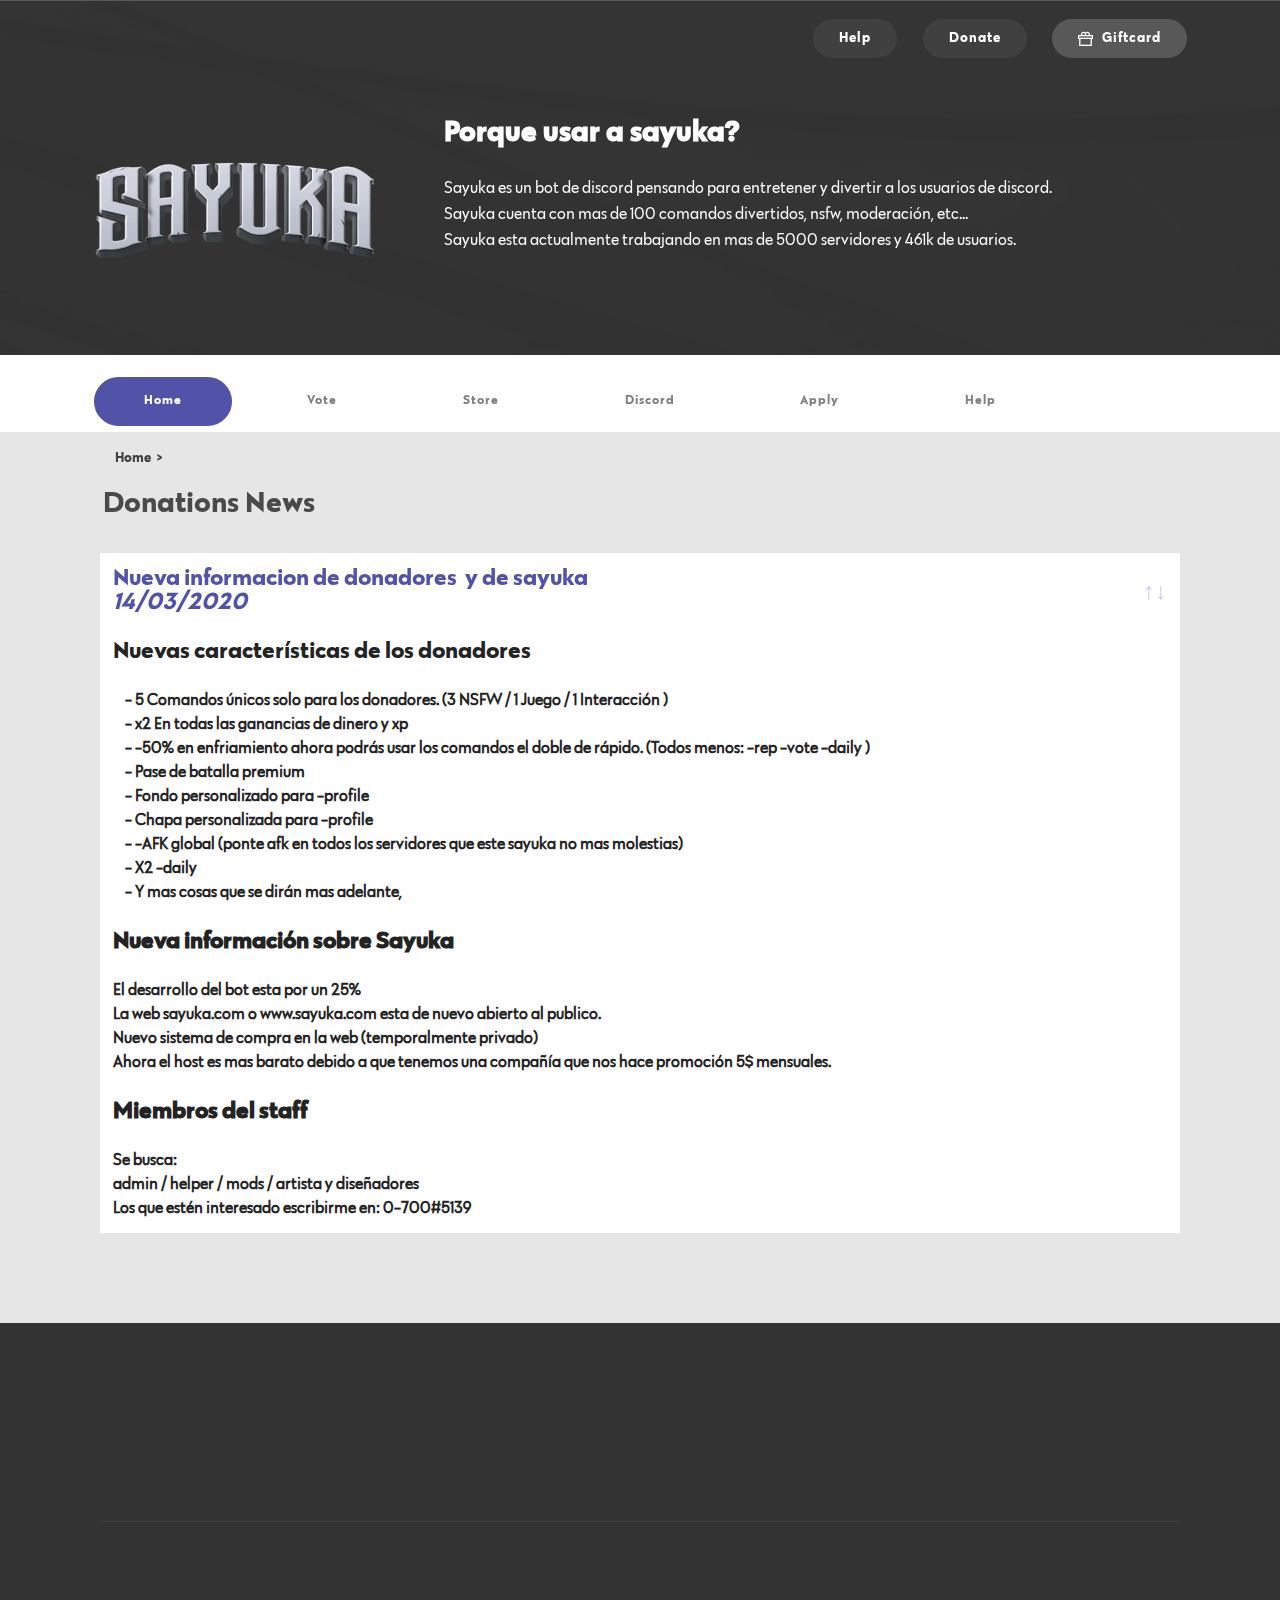
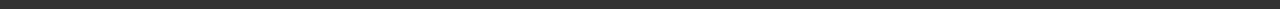
==== index.html @ f6e22167 "create github pages" ====
<!DOCTYPE html>
<html  >
<head>
  <!-- Site made with Mobirise Website Builder v4.11.6, https://mobirise.com -->
  <meta charset="UTF-8">
  <meta http-equiv="X-UA-Compatible" content="IE=edge">
  <meta name="generator" content="Mobirise v4.11.6, mobirise.com">
  <meta name="twitter:card" content="summary_large_image"/>
<meta name="twitter:image:src" content="assets/images/index-meta.jpg"/>
<meta property="og:image" content="assets/images/index-meta.jpg"/>
<meta name="twitter:title" content="Sayuka Bot "/>
<meta name="viewport" content="width=device-width, initial-scale=1, minimum-scale=1">
  <link rel="shortcut icon" href="assets/images/logov2-364x364.png" type="image/x-icon">
  <meta name="description" content="Sayuka es un bot con mas de 100 comandos divertidos y utiles.
Con mas de 5000 servidores y 500k de usarios actvios,">
  
  <title>Sayuka Bot </title>
  <link rel="stylesheet" href="assets/web/assets/mobirise-icons2/mobirise2.css">
  <link rel="stylesheet" href="assets/bootstrap/css/bootstrap.min.css">
  <link rel="stylesheet" href="assets/bootstrap/css/bootstrap-grid.min.css">
  <link rel="stylesheet" href="assets/bootstrap/css/bootstrap-reboot.min.css">
  <link rel="stylesheet" href="assets/socicon/css/styles.css">
  <link rel="stylesheet" href="assets/dropdown/css/style.css">
  <link rel="stylesheet" href="assets/tether/tether.min.css">
  <link rel="stylesheet" href="assets/animatecss/animate.min.css">
  <link rel="stylesheet" href="assets/datatables/data-tables.bootstrap4.min.css">
  <link rel="stylesheet" href="assets/theme/css/style.css">
  <link href="assets/fonts/style.css" rel="stylesheet">
  <link rel="preload" as="style" href="assets/mobirise/css/mbr-additional.css"><link rel="stylesheet" href="assets/mobirise/css/mbr-additional.css" type="text/css">
  
  
  
</head>
<body>
  <section class="menu cid-rT9CHiFbwb" once="menu" id="menu1-0">

    

    <nav class="navbar navbar-expand beta-menu navbar-dropdown align-items-center navbar-toggleable-sm bg-color transparent">
        <button class="navbar-toggler navbar-toggler-right" type="button" data-toggle="collapse" data-target="#navbarSupportedContent" aria-controls="navbarSupportedContent" aria-expanded="false" aria-label="Toggle navigation">
            <div class="hamburger">
                <span></span>
                <span></span>
                <span></span>
                <span></span>
            </div>
        </button>
        <div class="menu-logo">
            <div class="navbar-brand">
                
                
            </div>
        </div>
        <div class="collapse navbar-collapse" id="navbarSupportedContent">
            
            <div class="navbar-buttons mbr-section-btn"><a class="btn btn-sm btn-primary display-5" href="http://google.com">
                    
                    Help</a> <a class="btn btn-sm btn-primary display-5" href="https://sayuka.com/store">Donate</a>    <a class="btn btn-sm btn-danger display-5" href="http://google.com"><span class="mobi-mbri mobi-mbri-gift mbr-iconfont mbr-iconfont-btn" style="font-size: 15px;"></span>Giftcard</a></div>
        </div>
    </nav>
</section>

<section class="engine"><a href="https://mobirise.info/c">web builder</a></section><section class="header3 cid-rT9TZjZqGP mbr-parallax-background" id="header3-7">

    

    <div class="mbr-overlay" style="opacity: 0.5; background-color: rgb(35, 35, 35);">
    </div>

    <div class="container">
        <div class="media-container-row">
            <div class="mbr-figure" style="width: 45%;">
                <img src="assets/images/logov2-1000x1000.png" alt="Mobirise" title="">
            </div>

            <div class="media-content">
                <h1 class="mbr-section-title mbr-white pb-3 mbr-fonts-style display-1">&nbsp;</h1>
                <h3 class="mbr-section-subtitle align-left mbr-white mbr-light pb-3 mbr-fonts-style display-2"><strong>Porque usar a sayuka?</strong><br></h3>
                <div class="mbr-section-text mbr-white pb-3 ">
                    <p class="mbr-text mbr-fonts-style display-7">Sayuka es un bot de discord pensando para entretener y divertir a los usuarios de discord.
<br>Sayuka cuenta con mas de 100 comandos divertidos, nsfw, moderación, etc...
<br>Sayuka esta actualmente trabajando en mas de 5000 servidores y 461k de usuarios.&nbsp;<br></p>
                </div>
                
            </div>
        </div>
    </div>

</section>

<section class="header3 cid-rT9YtkKrWp" id="header3-f">

    

    

    <div class="container">
        <div class="media-container-row">
            <div class="mbr-figure" style="width: 10%;">
                <img src="assets/images/logo-1-642x164.png" alt="Mobirise" title="">
            </div>

            <div class="media-content">
                
                
                <div class="mbr-section-text mbr-white pb-3 ">
                    
                </div>
                <div class="mbr-section-btn"><a class="btn btn-md btn-secondary display-4" href="index.html">Home</a>
                    <a class="btn btn-md btn-success display-4" href="https://top.gg/bot/466872484684234752/vote">Vote</a> <a class="btn btn-md btn-success display-4" href="https://sayuka.com/store">Store</a> <a class="btn btn-md btn-success display-4" href="https://discord.gg/S3zp8fF">Discord</a> <a class="btn btn-md btn-success display-4" href="http://google.com">Apply</a> <a class="btn btn-md btn-success display-4" href="http://google.com">Help</a></div>
            </div>
        </div>
    </div>

</section>

<section class="mbr-section article content3 cid-rTa346KcZx" id="content3-m">
      
     

    <div class="container">
        <div class="media-container-row">
            <div class="row col-12 col-md-12">
                <div class="col-12 mbr-text mbr-fonts-style col-md-12 display-5">
                     <p><strong><a href="#top">Home &nbsp;&gt;</a></strong></p>
                </div>
                
                
            </div>
        </div>
    </div>
</section>

<section class="section-table cid-rTa9IzJYxO" id="table1-x">

  
  
  <div class="container container-table">
      <h2 class="mbr-section-title mbr-fonts-style align-center pb-3 display-2">&nbsp; &nbsp;Donations News</h2>
      
      <div class="table-wrapper">
        <div class="container">
          
        </div>

        <div class="container scroll">
          <table class="table" cellspacing="0">
            <thead>
              <tr class="table-heads ">
                  
                  
                  
                  
              <th class="head-item mbr-fonts-style display-1">Nueva informacion de donadores&nbsp; y de sayuka &nbsp; &nbsp; &nbsp; &nbsp; &nbsp; &nbsp; &nbsp; &nbsp; &nbsp; &nbsp; &nbsp; &nbsp; &nbsp; &nbsp; &nbsp; &nbsp; &nbsp; &nbsp; &nbsp; &nbsp; &nbsp; &nbsp; &nbsp; &nbsp; &nbsp; &nbsp; &nbsp; &nbsp; &nbsp; &nbsp; &nbsp; &nbsp; &nbsp; &nbsp; &nbsp; &nbsp; &nbsp; &nbsp; &nbsp; &nbsp; &nbsp; &nbsp; &nbsp; &nbsp; &nbsp; &nbsp; &nbsp; &nbsp; &nbsp; &nbsp; &nbsp; &nbsp; &nbsp;<br><em>14/03/2020</em><br></th></tr>
            </thead>

            <tbody>
              
              
              
              
            <tr> 
                
                
                
                
              <td class="body-item mbr-fonts-style display-1">Nuevas características de los donadores</td></tr><tr> 
                
                
                
                
              <td class="body-item mbr-fonts-style display-7"><strong>&nbsp; &nbsp; - 5 Comandos únicos solo para los donadores. (3 NSFW / 1 Juego / 1 Interacción )
<br>&nbsp; &nbsp; - x2 En todas las ganancias de dinero y xp
<br>&nbsp; &nbsp; - -50% en enfriamiento ahora podrás usar los comandos el doble de rápido. (Todos menos: -rep -vote -daily )
<br>&nbsp; &nbsp; - Pase de batalla premium 
<br>&nbsp; &nbsp; - Fondo personalizado para -profile
<br>&nbsp; &nbsp; - Chapa personalizada para -profile
<br>&nbsp; &nbsp; - -AFK global (ponte afk en todos los servidores que este sayuka no mas molestias)
<br>&nbsp; &nbsp; - X2 -daily
<br>&nbsp; &nbsp; - Y mas cosas que se dirán mas adelante,</strong></td></tr><tr> 
                
                
                
                
              <td class="body-item mbr-fonts-style display-1"><strong>Nueva información sobre Sayuka</strong></td></tr><tr> 
                
                
                
                
              <td class="body-item mbr-fonts-style display-7"><strong>El desarrollo del bot esta por un 25%
<br>La web sayuka.com o www.sayuka.com esta de nuevo abierto al publico.
<br>Nuevo sistema de compra en la web (temporalmente privado)
<br>Ahora el host es mas barato debido a que tenemos una compañía que nos hace promoción 5$ mensuales.</strong></td></tr><tr> 
                
                
                
                
              <td class="body-item mbr-fonts-style display-1"><strong>Miembros del staff</strong></td></tr><tr> 
                
                
                
                
              <td class="body-item mbr-fonts-style display-7"><strong>Se busca:<br>admin / helper / mods / artista y diseñadores
<br>Los que estén interesado escribirme en: 0-700#5139</strong></td></tr></tbody>
          </table>
        </div>
        <div class="container table-info-container">
          
        </div>
      </div>
    </div>
</section>

<section class="cid-rTafdTf6vz" id="footer1-11">

    

    

    <div class="container">
        <div class="media-container-row content text-white">
            <div class="col-12 col-md-3">
                <div class="media-wrap">
                    
                        <img src="assets/images/logov2-1-1000x1000.png" alt="Mobirise" title="">
                    
                </div>
            </div>
            <div class="col-12 col-md-3 mbr-fonts-style display-7">
                <h5 class="pb-3">
                    Information              </h5>
                <p class="mbr-text">We are not affiliated with Discord</p>
            </div>
            <div class="col-12 col-md-3 mbr-fonts-style display-7">
                <h5 class="pb-3">
                    Contacts
                </h5>
                <p class="mbr-text">discord: 0-700#5139&nbsp;<br>twitter: @HentaiArtz_0700<br>gmail: hentaiartz@gmail.com</p>
            </div>
            <div class="col-12 col-md-3 mbr-fonts-style display-7">
                <h5 class="pb-3">&nbsp;</h5>
                <p class="mbr-text">&nbsp;</p>
            </div>
        </div>
        <div class="footer-lower">
            <div class="media-container-row">
                <div class="col-sm-12">
                    <hr>
                </div>
            </div>
            <div class="media-container-row mbr-white">
                <div class="col-sm-6 copyright">
                    <p class="mbr-text mbr-fonts-style display-7">
                        Sayuka © 2018-2020. All Rights Reserved.<br>
                    </p>
                </div>
                <div class="col-md-6">
                    <div class="social-list align-right">
                        <div class="soc-item">
                            <a href="https://twitter.com/HentaiArtz_0700" target="_blank">
                                <span class="mbr-iconfont mbr-iconfont-social socicon-twitter socicon"></span>
                            </a>
                        </div>
                        <div class="soc-item">
                            <a href="https://discord.gg/S3zp8fF" target="_blank">
                                <span class="mbr-iconfont mbr-iconfont-social socicon-discord socicon"></span>
                            </a>
                        </div>
                        
                        
                        
                        
                    </div>
                </div>
            </div>
        </div>
    </div>
</section>


  <script src="assets/web/assets/jquery/jquery.min.js"></script>
  <script src="assets/popper/popper.min.js"></script>
  <script src="assets/bootstrap/js/bootstrap.min.js"></script>
  <script src="assets/smoothscroll/smooth-scroll.js"></script>
  <script src="assets/dropdown/js/nav-dropdown.js"></script>
  <script src="assets/dropdown/js/navbar-dropdown.js"></script>
  <script src="assets/tether/tether.min.js"></script>
  <script src="assets/viewportchecker/jquery.viewportchecker.js"></script>
  <script src="assets/parallax/jarallax.min.js"></script>
  <script src="assets/datatables/jquery.data-tables.min.js"></script>
  <script src="assets/datatables/data-tables.bootstrap4.min.js"></script>
  <script src="assets/touchswipe/jquery.touch-swipe.min.js"></script>
  <script src="assets/theme/js/script.js"></script>
  
  
  <input name="animation" type="hidden">
  </body>
</html>
---- assets/web/assets/mobirise-icons2/mobirise2.css ----
@font-face {
  font-family: 'Moririse2';
  font-display: swap;
  src:  url('mobirise2.eot?f2bix4');
  src:  url('mobirise2.eot?f2bix4#iefix') format('embedded-opentype'),
    url('mobirise2.ttf?f2bix4') format('truetype'),
    url('mobirise2.woff?f2bix4') format('woff'),
    url('mobirise2.svg?f2bix4#mobirise2') format('svg');
  font-weight: normal;
  font-style: normal;
}

[class^="mobi-"], [class*=" mobi-"] {
  /* use !important to prevent issues with browser extensions that change fonts */
  font-family: 'Moririse2' !important;
  speak: none;
  font-style: normal;
  font-weight: normal;
  font-variant: normal;
  text-transform: none;
  line-height: 1;

  /* Better Font Rendering =========== */
  -webkit-font-smoothing: antialiased;
  -moz-osx-font-smoothing: grayscale;
}

.mobi-mbri-add-submenu:before {
  content: "\e900";
}
.mobi-mbri-alert:before {
  content: "\e901";
}
.mobi-mbri-align-center:before {
  content: "\e902";
}
.mobi-mbri-align-justify:before {
  content: "\e903";
}
.mobi-mbri-align-left:before {
  content: "\e904";
}
.mobi-mbri-align-right:before {
  content: "\e905";
}
.mobi-mbri-android:before {
  content: "\e906";
}
.mobi-mbri-apple:before {
  content: "\e907";
}
.mobi-mbri-arrow-down:before {
  content: "\e908";
}
.mobi-mbri-arrow-next:before {
  content: "\e909";
}
.mobi-mbri-arrow-prev:before {
  content: "\e90a";
}
.mobi-mbri-arrow-up:before {
  content: "\e90b";
}
.mobi-mbri-bold:before {
  content: "\e90c";
}
.mobi-mbri-bookmark:before {
  content: "\e90d";
}
.mobi-mbri-bootstrap:before {
  content: "\e90e";
}
.mobi-mbri-briefcase:before {
  content: "\e90f";
}
.mobi-mbri-browse:before {
  content: "\e910";
}
.mobi-mbri-bulleted-list:before {
  content: "\e911";
}
.mobi-mbri-calendar:before {
  content: "\e912";
}
.mobi-mbri-camera:before {
  content: "\e913";
}
.mobi-mbri-cart-add:before {
  content: "\e914";
}
.mobi-mbri-cart-full:before {
  content: "\e915";
}
.mobi-mbri-cash:before {
  content: "\e916";
}
.mobi-mbri-change-style:before {
  content: "\e917";
}
.mobi-mbri-chat:before {
  content: "\e918";
}
.mobi-mbri-clock:before {
  content: "\e919";
}
.mobi-mbri-close:before {
  content: "\e91a";
}
.mobi-mbri-cloud:before {
  content: "\e91b";
}
.mobi-mbri-code:before {
  content: "\e91c";
}
.mobi-mbri-contact-form:before {
  content: "\e91d";
}
.mobi-mbri-credit-card:before {
  content: "\e91e";
}
.mobi-mbri-cursor-click:before {
  content: "\e91f";
}
.mobi-mbri-cust-feedback:before {
  content: "\e920";
}
.mobi-mbri-database:before {
  content: "\e921";
}
.mobi-mbri-delivery:before {
  content: "\e922";
}
.mobi-mbri-desktop:before {
  content: "\e923";
}
.mobi-mbri-devices:before {
  content: "\e924";
}
.mobi-mbri-down:before {
  content: "\e925";
}
.mobi-mbri-download-2:before {
  content: "\e926";
}
.mobi-mbri-download:before {
  content: "\e927";
}
.mobi-mbri-drag-n-drop-2:before {
  content: "\e928";
}
.mobi-mbri-drag-n-drop:before {
  content: "\e929";
}
.mobi-mbri-edit-2:before {
  content: "\e92a";
}
.mobi-mbri-edit:before {
  content: "\e92b";
}
.mobi-mbri-error:before {
  content: "\e92c";
}
.mobi-mbri-extension:before {
  content: "\e92d";
}
.mobi-mbri-features:before {
  content: "\e92e";
}
.mobi-mbri-file:before {
  content: "\e92f";
}
.mobi-mbri-flag:before {
  content: "\e930";
}
.mobi-mbri-folder:before {
  content: "\e931";
}
.mobi-mbri-gift:before {
  content: "\e932";
}
.mobi-mbri-github:before {
  content: "\e933";
}
.mobi-mbri-globe-2:before {
  content: "\e934";
}
.mobi-mbri-globe:before {
  content: "\e935";
}
.mobi-mbri-growing-chart:before {
  content: "\e936";
}
.mobi-mbri-hearth:before {
  content: "\e937";
}
.mobi-mbri-help:before {
  content: "\e938";
}
.mobi-mbri-home:before {
  content: "\e939";
}
.mobi-mbri-hot-cup:before {
  content: "\e93a";
}
.mobi-mbri-idea:before {
  content: "\e93b";
}
.mobi-mbri-image-gallery:before {
  content: "\e93c";
}
.mobi-mbri-image-slider:before {
  content: "\e93d";
}
.mobi-mbri-info:before {
  content: "\e93e";
}
.mobi-mbri-italic:before {
  content: "\e93f";
}
.mobi-mbri-key:before {
  content: "\e940";
}
.mobi-mbri-laptop:before {
  content: "\e941";
}
.mobi-mbri-layers:before {
  content: "\e942";
}
.mobi-mbri-left-right:before {
  content: "\e943";
}
.mobi-mbri-left:before {
  content: "\e944";
}
.mobi-mbri-letter:before {
  content: "\e945";
}
.mobi-mbri-like:before {
  content: "\e946";
}
.mobi-mbri-link:before {
  content: "\e947";
}
.mobi-mbri-lock:before {
  content: "\e948";
}
.mobi-mbri-login:before {
  content: "\e949";
}
.mobi-mbri-logout:before {
  content: "\e94a";
}
.mobi-mbri-magic-stick:before {
  content: "\e94b";
}
.mobi-mbri-map-pin:before {
  content: "\e94c";
}
.mobi-mbri-menu:before {
  content: "\e94d";
}
.mobi-mbri-mobile-2:before {
  content: "\e94e";
}
.mobi-mbri-mobile-horizontal:before {
  content: "\e94f";
}
.mobi-mbri-mobile:before {
  content: "\e950";
}
.mobi-mbri-mobirise:before {
  content: "\e951";
}
.mobi-mbri-more-horizontal:before {
  content: "\e952";
}
.mobi-mbri-more-vertical:before {
  content: "\e953";
}
.mobi-mbri-music:before {
  content: "\e954";
}
.mobi-mbri-new-file:before {
  content: "\e955";
}
.mobi-mbri-numbered-list:before {
  content: "\e956";
}
.mobi-mbri-opened-folder:before {
  content: "\e957";
}
.mobi-mbri-pages:before {
  content: "\e958";
}
.mobi-mbri-paper-plane:before {
  content: "\e959";
}
.mobi-mbri-paperclip:before {
  content: "\e95a";
}
.mobi-mbri-phone:before {
  content: "\e95b";
}
.mobi-mbri-photo:before {
  content: "\e95c";
}
.mobi-mbri-photos:before {
  content: "\e95d";
}
.mobi-mbri-pin:before {
  content: "\e95e";
}
.mobi-mbri-play:before {
  content: "\e95f";
}
.mobi-mbri-plus:before {
  content: "\e960";
}
.mobi-mbri-preview:before {
  content: "\e961";
}
.mobi-mbri-print:before {
  content: "\e962";
}
.mobi-mbri-protect:before {
  content: "\e963";
}
.mobi-mbri-question:before {
  content: "\e964";
}
.mobi-mbri-quote-left:before {
  content: "\e965";
}
.mobi-mbri-quote-right:before {
  content: "\e966";
}
.mobi-mbri-redo:before {
  content: "\e967";
}
.mobi-mbri-refresh:before {
  content: "\e968";
}
.mobi-mbri-responsive-2:before {
  content: "\e969";
}
.mobi-mbri-responsive:before {
  content: "\e96a";
}
.mobi-mbri-right:before {
  content: "\e96b";
}
.mobi-mbri-rocket:before {
  content: "\e96c";
}
.mobi-mbri-sad-face:before {
  content: "\e96d";
}
.mobi-mbri-sale:before {
  content: "\e96e";
}
.mobi-mbri-save:before {
  content: "\e96f";
}
.mobi-mbri-search:before {
  content: "\e970";
}
.mobi-mbri-setting-2:before {
  content: "\e971";
}
.mobi-mbri-setting-3:before {
  content: "\e972";
}
.mobi-mbri-setting:before {
  content: "\e973";
}
.mobi-mbri-share:before {
  content: "\e974";
}
.mobi-mbri-shopping-bag:before {
  content: "\e975";
}
.mobi-mbri-shopping-basket:before {
  content: "\e976";
}
.mobi-mbri-shopping-cart:before {
  content: "\e977";
}
.mobi-mbri-sites:before {
  content: "\e978";
}
.mobi-mbri-smile-face:before {
  content: "\e979";
}
.mobi-mbri-speed:before {
  content: "\e97a";
}
.mobi-mbri-star:before {
  content: "\e97b";
}
.mobi-mbri-success:before {
  content: "\e97c";
}
.mobi-mbri-sun:before {
  content: "\e97d";
}
.mobi-mbri-sun2:before {
  content: "\e97e";
}
.mobi-mbri-tablet-vertical:before {
  content: "\e97f";
}
.mobi-mbri-tablet:before {
  content: "\e980";
}
.mobi-mbri-target:before {
  content: "\e981";
}
.mobi-mbri-timer:before {
  content: "\e982";
}
.mobi-mbri-to-ftp:before {
  content: "\e983";
}
.mobi-mbri-to-local-drive:before {
  content: "\e984";
}
.mobi-mbri-touch-swipe:before {
  content: "\e985";
}
.mobi-mbri-touch:before {
  content: "\e986";
}
.mobi-mbri-trash:before {
  content: "\e987";
}
.mobi-mbri-underline:before {
  content: "\e988";
}
.mobi-mbri-undo:before {
  content: "\e989";
}
.mobi-mbri-unlink:before {
  content: "\e98a";
}
.mobi-mbri-unlock:before {
  content: "\e98b";
}
.mobi-mbri-up-down:before {
  content: "\e98c";
}
.mobi-mbri-up:before {
  content: "\e98d";
}
.mobi-mbri-update:before {
  content: "\e98e";
}
.mobi-mbri-upload-2:before {
  content: "\e98f";
}
.mobi-mbri-upload:before {
  content: "\e990";
}
.mobi-mbri-user-2:before {
  content: "\e991";
}
.mobi-mbri-user:before {
  content: "\e992";
}
.mobi-mbri-users:before {
  content: "\e993";
}
.mobi-mbri-video-play:before {
  content: "\e994";
}
.mobi-mbri-video:before {
  content: "\e995";
}
.mobi-mbri-watch:before {
  content: "\e996";
}
.mobi-mbri-website-theme-2:before {
  content: "\e997";
}
.mobi-mbri-website-theme:before {
  content: "\e998";
}
.mobi-mbri-wifi:before {
  content: "\e999";
}
.mobi-mbri-windows:before {
  content: "\e99a";
}
.mobi-mbri-zoom-in:before {
  content: "\e99b";
}
.mobi-mbri-zoom-out:before {
  content: "\e99c";
}
---- assets/socicon/css/styles.css ----
@charset "UTF-8";

@font-face {
  font-family: "socicon";
  src:url("../fonts/socicon.eot");
  src:url("../fonts/socicon.eot?#iefix") format("embedded-opentype"),
    url("../fonts/socicon.woff") format("woff"),
    url("../fonts/socicon.ttf") format("truetype"),
    url("../fonts/socicon.svg#socicon") format("svg");
  font-weight: normal;
  font-style: normal;
  font-display:swap;
}

[data-icon]:before {
  font-family: "socicon" !important;
  content: attr(data-icon);
  font-style: normal !important;
  font-weight: normal !important;
  font-variant: normal !important;
  text-transform: none !important;
  speak: none;
  line-height: 1;
  -webkit-font-smoothing: antialiased;
  -moz-osx-font-smoothing: grayscale;
}

[class^="socicon-"]:before,
[class*=" socicon-"]:before {
  font-family: "socicon" !important;
  font-style: normal !important;
  font-weight: normal !important;
  font-variant: normal !important;
  text-transform: none !important;
  speak: none;
  line-height: 1;
  -webkit-font-smoothing: antialiased;
  -moz-osx-font-smoothing: grayscale;
}

.socicon-modelmayhem:before {
  content: "\e000";
}
.socicon-mixcloud:before {
  content: "\e001";
}
.socicon-drupal:before {
  content: "\e002";
}
.socicon-swarm:before {
  content: "\e003";
}
.socicon-istock:before {
  content: "\e004";
}
.socicon-yammer:before {
  content: "\e005";
}
.socicon-ello:before {
  content: "\e006";
}
.socicon-stackoverflow:before {
  content: "\e007";
}
.socicon-persona:before {
  content: "\e008";
}
.socicon-triplej:before {
  content: "\e009";
}
.socicon-houzz:before {
  content: "\e00a";
}
.socicon-rss:before {
  content: "\e00b";
}
.socicon-paypal:before {
  content: "\e00c";
}
.socicon-odnoklassniki:before {
  content: "\e00d";
}
.socicon-airbnb:before {
  content: "\e00e";
}
.socicon-periscope:before {
  content: "\e00f";
}
.socicon-outlook:before {
  content: "\e010";
}
.socicon-coderwall:before {
  content: "\e011";
}
.socicon-tripadvisor:before {
  content: "\e012";
}
.socicon-appnet:before {
  content: "\e013";
}
.socicon-goodreads:before {
  content: "\e014";
}
.socicon-tripit:before {
  content: "\e015";
}
.socicon-lanyrd:before {
  content: "\e016";
}
.socicon-slideshare:before {
  content: "\e017";
}
.socicon-buffer:before {
  content: "\e018";
}
.socicon-disqus:before {
  content: "\e019";
}
.socicon-vkontakte:before {
  content: "\e01a";
}
.socicon-whatsapp:before {
  content: "\e01b";
}
.socicon-patreon:before {
  content: "\e01c";
}
.socicon-storehouse:before {
  content: "\e01d";
}
.socicon-pocket:before {
  content: "\e01e";
}
.socicon-mail:before {
  content: "\e01f";
}
.socicon-blogger:before {
  content: "\e020";
}
.socicon-technorati:before {
  content: "\e021";
}
.socicon-reddit:before {
  content: "\e022";
}
.socicon-dribbble:before {
  content: "\e023";
}
.socicon-stumbleupon:before {
  content: "\e024";
}
.socicon-digg:before {
  content: "\e025";
}
.socicon-envato:before {
  content: "\e026";
}
.socicon-behance:before {
  content: "\e027";
}
.socicon-delicious:before {
  content: "\e028";
}
.socicon-deviantart:before {
  content: "\e029";
}
.socicon-forrst:before {
  content: "\e02a";
}
.socicon-play:before {
  content: "\e02b";
}
.socicon-zerply:before {
  content: "\e02c";
}
.socicon-wikipedia:before {
  content: "\e02d";
}
.socicon-apple:before {
  content: "\e02e";
}
.socicon-flattr:before {
  content: "\e02f";
}
.socicon-github:before {
  content: "\e030";
}
.socicon-renren:before {
  content: "\e031";
}
.socicon-friendfeed:before {
  content: "\e032";
}
.socicon-newsvine:before {
  content: "\e033";
}
.socicon-identica:before {
  content: "\e034";
}
.socicon-bebo:before {
  content: "\e035";
}
.socicon-zynga:before {
  content: "\e036";
}
.socicon-steam:before {
  content: "\e037";
}
.socicon-xbox:before {
  content: "\e038";
}
.socicon-windows:before {
  content: "\e039";
}
.socicon-qq:before {
  content: "\e03a";
}
.socicon-douban:before {
  content: "\e03b";
}
.socicon-meetup:before {
  content: "\e03c";
}
.socicon-playstation:before {
  content: "\e03d";
}
.socicon-android:before {
  content: "\e03e";
}
.socicon-snapchat:before {
  content: "\e03f";
}
.socicon-twitter:before {
  content: "\e040";
}
.socicon-facebook:before {
  content: "\e041";
}
.socicon-googleplus:before {
  content: "\e042";
}
.socicon-pinterest:before {
  content: "\e043";
}
.socicon-foursquare:before {
  content: "\e044";
}
.socicon-yahoo:before {
  content: "\e045";
}
.socicon-skype:before {
  content: "\e046";
}
.socicon-yelp:before {
  content: "\e047";
}
.socicon-feedburner:before {
  content: "\e048";
}
.socicon-linkedin:before {
  content: "\e049";
}
.socicon-viadeo:before {
  content: "\e04a";
}
.socicon-xing:before {
  content: "\e04b";
}
.socicon-myspace:before {
  content: "\e04c";
}
.socicon-soundcloud:before {
  content: "\e04d";
}
.socicon-spotify:before {
  content: "\e04e";
}
.socicon-grooveshark:before {
  content: "\e04f";
}
.socicon-lastfm:before {
  content: "\e050";
}
.socicon-youtube:before {
  content: "\e051";
}
.socicon-vimeo:before {
  content: "\e052";
}
.socicon-dailymotion:before {
  content: "\e053";
}
.socicon-vine:before {
  content: "\e054";
}
.socicon-flickr:before {
  content: "\e055";
}
.socicon-500px:before {
  content: "\e056";
}
.socicon-wordpress:before {
  content: "\e058";
}
.socicon-tumblr:before {
  content: "\e059";
}
.socicon-twitch:before {
  content: "\e05a";
}
.socicon-8tracks:before {
  content: "\e05b";
}
.socicon-amazon:before {
  content: "\e05c";
}
.socicon-icq:before {
  content: "\e05d";
}
.socicon-smugmug:before {
  content: "\e05e";
}
.socicon-ravelry:before {
  content: "\e05f";
}
.socicon-weibo:before {
  content: "\e060";
}
.socicon-baidu:before {
  content: "\e061";
}
.socicon-angellist:before {
  content: "\e062";
}
.socicon-ebay:before {
  content: "\e063";
}
.socicon-imdb:before {
  content: "\e064";
}
.socicon-stayfriends:before {
  content: "\e065";
}
.socicon-residentadvisor:before {
  content: "\e066";
}
.socicon-google:before {
  content: "\e067";
}
.socicon-yandex:before {
  content: "\e068";
}
.socicon-sharethis:before {
  content: "\e069";
}
.socicon-bandcamp:before {
  content: "\e06a";
}
.socicon-itunes:before {
  content: "\e06b";
}
.socicon-deezer:before {
  content: "\e06c";
}
.socicon-telegram:before {
  content: "\e06e";
}
.socicon-openid:before {
  content: "\e06f";
}
.socicon-amplement:before {
  content: "\e070";
}
.socicon-viber:before {
  content: "\e071";
}
.socicon-zomato:before {
  content: "\e072";
}
.socicon-draugiem:before {
  content: "\e074";
}
.socicon-endomodo:before {
  content: "\e075";
}
.socicon-filmweb:before {
  content: "\e076";
}
.socicon-stackexchange:before {
  content: "\e077";
}
.socicon-wykop:before {
  content: "\e078";
}
.socicon-teamspeak:before {
  content: "\e079";
}
.socicon-teamviewer:before {
  content: "\e07a";
}
.socicon-ventrilo:before {
  content: "\e07b";
}
.socicon-younow:before {
  content: "\e07c";
}
.socicon-raidcall:before {
  content: "\e07d";
}
.socicon-mumble:before {
  content: "\e07e";
}
.socicon-medium:before {
  content: "\e06d";
}
.socicon-bebee:before {
  content: "\e07f";
}
.socicon-hitbox:before {
  content: "\e080";
}
.socicon-reverbnation:before {
  content: "\e081";
}
.socicon-formulr:before {
  content: "\e082";
}
.socicon-instagram:before {
  content: "\e057";
}
.socicon-battlenet:before {
  content: "\e083";
}
.socicon-chrome:before {
  content: "\e084";
}
.socicon-discord:before {
  content: "\e086";
}
.socicon-issuu:before {
  content: "\e087";
}
.socicon-macos:before {
  content: "\e088";
}
.socicon-firefox:before {
  content: "\e089";
}
.socicon-opera:before {
  content: "\e08d";
}
.socicon-keybase:before {
  content: "\e090";
}
.socicon-alliance:before {
  content: "\e091";
}
.socicon-livejournal:before {
  content: "\e092";
}
.socicon-googlephotos:before {
  content: "\e093";
}
.socicon-horde:before {
  content: "\e094";
}
.socicon-etsy:before {
  content: "\e095";
}
.socicon-zapier:before {
  content: "\e096";
}
.socicon-google-scholar:before {
  content: "\e097";
}
.socicon-researchgate:before {
  content: "\e098";
}
.socicon-wechat:before {
  content: "\e099";
}
.socicon-strava:before {
  content: "\e09a";
}
.socicon-line:before {
  content: "\e09b";
}
.socicon-lyft:before {
  content: "\e09c";
}
.socicon-uber:before {
  content: "\e09d";
}
.socicon-songkick:before {
  content: "\e09e";
}
.socicon-viewbug:before {
  content: "\e09f";
}
.socicon-googlegroups:before {
  content: "\e0a0";
}
.socicon-quora:before {
  content: "\e073";
}
.socicon-diablo:before {
  content: "\e085";
}
.socicon-blizzard:before {
  content: "\e0a1";
}
.socicon-hearthstone:before {
  content: "\e08b";
}
.socicon-heroes:before {
  content: "\e08a";
}
.socicon-overwatch:before {
  content: "\e08c";
}
.socicon-warcraft:before {
  content: "\e08e";
}
.socicon-starcraft:before {
  content: "\e08f";
}
.socicon-beam:before {
  content: "\e0a2";
}
.socicon-curse:before {
  content: "\e0a3";
}
.socicon-player:before {
  content: "\e0a4";
}
.socicon-streamjar:before {
  content: "\e0a5";
}
.socicon-nintendo:before {
  content: "\e0a6";
}
.socicon-hellocoton:before {
  content: "\e0a7";
}
---- assets/dropdown/css/style.css ----
.navbar-dropdown {
  left: 0;
  padding: 0;
  position: absolute;
  right: 0;
  top: 0;
  transition: all 0.45s ease;
  z-index: 1030;
  background: #282828; }
  .navbar-dropdown .navbar-logo {
    margin-right: 0.8rem;
    transition: margin 0.3s ease-in-out;
    vertical-align: middle; }
    .navbar-dropdown .navbar-logo img {
      height: 3.125rem;
      transition: all 0.3s ease-in-out; }
    .navbar-dropdown .navbar-logo.mbr-iconfont {
      font-size: 3.125rem;
      line-height: 3.125rem; }
  .navbar-dropdown .navbar-caption {
    font-weight: 700;
    white-space: normal;
    vertical-align: -4px;
    line-height: 3.125rem !important; }
    .navbar-dropdown .navbar-caption, .navbar-dropdown .navbar-caption:hover {
      color: inherit;
      text-decoration: none; }
  .navbar-dropdown .mbr-iconfont + .navbar-caption {
    vertical-align: -1px; }
  .navbar-dropdown.navbar-fixed-top {
    position: fixed; }
  .navbar-dropdown .navbar-brand span {
    vertical-align: -4px; }
  .navbar-dropdown.bg-color.transparent {
    background: none; }
  .navbar-dropdown.navbar-short .navbar-brand {
    padding: 0.625rem 0; }
    .navbar-dropdown.navbar-short .navbar-brand span {
      vertical-align: -1px; }
  .navbar-dropdown.navbar-short .navbar-caption {
    line-height: 2.375rem !important;
    vertical-align: -2px; }
  .navbar-dropdown.navbar-short .navbar-logo {
    margin-right: 0.5rem; }
    .navbar-dropdown.navbar-short .navbar-logo img {
      height: 2.375rem; }
    .navbar-dropdown.navbar-short .navbar-logo.mbr-iconfont {
      font-size: 2.375rem;
      line-height: 2.375rem; }
  .navbar-dropdown.navbar-short .mbr-table-cell {
    height: 3.625rem; }
  .navbar-dropdown .navbar-close {
    left: 0.6875rem;
    position: fixed;
    top: 0.75rem;
    z-index: 1000; }
  .navbar-dropdown .hamburger-icon {
    content: "";
    display: inline-block;
    vertical-align: middle;
    width: 16px;
    -webkit-box-shadow: 0 -6px 0 1px #282828,0 0 0 1px #282828,0 6px 0 1px #282828;
    -moz-box-shadow: 0 -6px 0 1px #282828,0 0 0 1px #282828,0 6px 0 1px #282828;
    box-shadow: 0 -6px 0 1px #282828,0 0 0 1px #282828,0 6px 0 1px #282828; }

.dropdown-menu .dropdown-toggle[data-toggle="dropdown-submenu"]::after {
  border-bottom: 0.35em solid transparent;
  border-left: 0.35em solid;
  border-right: 0;
  border-top: 0.35em solid transparent;
  margin-left: 0.3rem; }

.dropdown-menu .dropdown-item:focus {
  outline: 0; }

.nav-dropdown {
  font-size: 0.75rem;
  font-weight: 500;
  height: auto !important; }
  .nav-dropdown .nav-btn {
    padding-left: 1rem; }
  .nav-dropdown .link {
    margin: .667em 1.667em;
    font-weight: 500;
    padding: 0;
    transition: color .2s ease-in-out; }
    .nav-dropdown .link.dropdown-toggle {
      margin-right: 2.583em; }
      .nav-dropdown .link.dropdown-toggle::after {
        margin-left: .25rem;
        border-top: 0.35em solid;
        border-right: 0.35em solid transparent;
        border-left: 0.35em solid transparent;
        border-bottom: 0; }
      .nav-dropdown .link.dropdown-toggle[aria-expanded="true"] {
        margin: 0;
        padding: 0.667em 3.263em  0.667em 1.667em; }
  .nav-dropdown .link::after,
  .nav-dropdown .dropdown-item::after {
    color: inherit; }
  .nav-dropdown .btn {
    font-size: 0.75rem;
    font-weight: 700;
    letter-spacing: 0;
    margin-bottom: 0;
    padding-left: 1.25rem;
    padding-right: 1.25rem; }
  .nav-dropdown .dropdown-menu {
    border-radius: 0;
    border: 0;
    left: 0;
    margin: 0;
    padding-bottom: 1.25rem;
    padding-top: 1.25rem;
    position: relative; }
  .nav-dropdown .dropdown-submenu {
    margin-left: 0.125rem;
    top: 0; }
  .nav-dropdown .dropdown-item {
    font-weight: 500;
    line-height: 2;
    padding: 0.3846em 4.615em 0.3846em 1.5385em;
    position: relative;
    transition: color .2s ease-in-out, background-color .2s ease-in-out; }
    .nav-dropdown .dropdown-item::after {
      margin-top: -0.3077em;
      position: absolute;
      right: 1.1538em;
      top: 50%; }
    .nav-dropdown .dropdown-item:focus, .nav-dropdown .dropdown-item:hover {
      background: none; }

@media (max-width: 767px) {
  .nav-dropdown.navbar-toggleable-sm {
    bottom: 0;
    display: none;
    left: 0;
    overflow-x: hidden;
    position: fixed;
    top: 0;
    transform: translateX(-100%);
    -ms-transform: translateX(-100%);
    -webkit-transform: translateX(-100%);
    width: 18.75rem;
    z-index: 999; } }
.nav-dropdown.navbar-toggleable-xl {
  bottom: 0;
  display: none;
  left: 0;
  overflow-x: hidden;
  position: fixed;
  top: 0;
  transform: translateX(-100%);
  -ms-transform: translateX(-100%);
  -webkit-transform: translateX(-100%);
  width: 18.75rem;
  z-index: 999; }

.nav-dropdown-sm {
  display: block !important;
  overflow-x: hidden;
  overflow: auto;
  padding-top: 3.875rem; }
  .nav-dropdown-sm::after {
    content: "";
    display: block;
    height: 3rem;
    width: 100%; }
  .nav-dropdown-sm.collapse.in ~ .navbar-close {
    display: block !important; }
  .nav-dropdown-sm.collapsing, .nav-dropdown-sm.collapse.in {
    transform: translateX(0);
    -ms-transform: translateX(0);
    -webkit-transform: translateX(0);
    transition: all 0.25s ease-out;
    -webkit-transition: all 0.25s ease-out;
    background: #282828; }
  .nav-dropdown-sm.collapsing[aria-expanded="false"] {
    transform: translateX(-100%);
    -ms-transform: translateX(-100%);
    -webkit-transform: translateX(-100%); }
  .nav-dropdown-sm .nav-item {
    display: block;
    margin-left: 0 !important;
    padding-left: 0; }
  .nav-dropdown-sm .link,
  .nav-dropdown-sm .dropdown-item {
    border-top: 1px dotted rgba(255, 255, 255, 0.1);
    font-size: 0.8125rem;
    line-height: 1.6;
    margin: 0 !important;
    padding: 0.875rem 2.4rem 0.875rem 1.5625rem !important;
    position: relative;
    white-space: normal; }
    .nav-dropdown-sm .link:focus, .nav-dropdown-sm .link:hover,
    .nav-dropdown-sm .dropdown-item:focus,
    .nav-dropdown-sm .dropdown-item:hover {
      background: rgba(0, 0, 0, 0.2) !important;
      color: #c0a375; }
  .nav-dropdown-sm .nav-btn {
    position: relative;
    padding: 1.5625rem 1.5625rem 0 1.5625rem; }
    .nav-dropdown-sm .nav-btn::before {
      border-top: 1px dotted rgba(255, 255, 255, 0.1);
      content: "";
      left: 0;
      position: absolute;
      top: 0;
      width: 100%; }
    .nav-dropdown-sm .nav-btn + .nav-btn {
      padding-top: 0.625rem; }
      .nav-dropdown-sm .nav-btn + .nav-btn::before {
        display: none; }
  .nav-dropdown-sm .btn {
    padding: 0.625rem 0; }
  .nav-dropdown-sm .dropdown-toggle[data-toggle="dropdown-submenu"]::after {
    margin-left: .25rem;
    border-top: 0.35em solid;
    border-right: 0.35em solid transparent;
    border-left: 0.35em solid transparent;
    border-bottom: 0; }
  .nav-dropdown-sm .dropdown-toggle[data-toggle="dropdown-submenu"][aria-expanded="true"]::after {
    border-top: 0;
    border-right: 0.35em solid transparent;
    border-left: 0.35em solid transparent;
    border-bottom: 0.35em solid; }
  .nav-dropdown-sm .dropdown-menu {
    margin: 0;
    padding: 0;
    position: relative;
    top: 0;
    left: 0;
    width: 100%;
    border: 0;
    float: none;
    border-radius: 0;
    background: none; }
  .nav-dropdown-sm .dropdown-submenu {
    left: 100%;
    margin-left: 0.125rem;
    margin-top: -1.25rem;
    top: 0; }

.navbar-toggleable-sm .nav-dropdown .dropdown-menu {
  position: absolute; }

.navbar-toggleable-sm .nav-dropdown .dropdown-submenu {
  left: 100%;
  margin-left: 0.125rem;
  margin-top: -1.25rem;
  top: 0; }

.navbar-toggleable-sm.opened .nav-dropdown .dropdown-menu {
  position: relative; }

.navbar-toggleable-sm.opened .nav-dropdown .dropdown-submenu {
  left: 0;
  margin-left: 00rem;
  margin-top: 0rem;
  top: 0; }

.is-builder .nav-dropdown.collapsing {
  transition: none !important; }

/*# sourceMappingURL=style.css.map */
---- assets/datatables/data-tables.bootstrap4.min.css ----
table.dataTable{clear:both;margin-top:6px !important;margin-bottom:6px !important;max-width:none !important;border-collapse:separate !important}table.dataTable td,table.dataTable th{-webkit-box-sizing:content-box;box-sizing:content-box}table.dataTable td.dataTables_empty,table.dataTable th.dataTables_empty{text-align:center}table.dataTable.nowrap th,table.dataTable.nowrap td{white-space:nowrap}div.dataTables_wrapper div.dataTables_length label{font-weight:normal;text-align:left;white-space:nowrap}div.dataTables_wrapper div.dataTables_length select{width:75px;display:inline-block}div.dataTables_wrapper div.dataTables_filter{text-align:right}div.dataTables_wrapper div.dataTables_filter label{font-weight:normal;white-space:nowrap;text-align:left}div.dataTables_wrapper div.dataTables_filter input{margin-left:0.5em;display:inline-block;width:auto}div.dataTables_wrapper div.dataTables_info{padding-top:0.85em;white-space:nowrap}div.dataTables_wrapper div.dataTables_paginate{margin:0;white-space:nowrap;text-align:right}div.dataTables_wrapper div.dataTables_paginate ul.pagination{margin:2px 0;white-space:nowrap}div.dataTables_wrapper div.dataTables_processing{position:absolute;top:50%;left:50%;width:200px;margin-left:-100px;margin-top:-26px;text-align:center;padding:1em 0}table.dataTable thead>tr>th.sorting_asc,table.dataTable thead>tr>th.sorting_desc,table.dataTable thead>tr>th.sorting,table.dataTable thead>tr>td.sorting_asc,table.dataTable thead>tr>td.sorting_desc,table.dataTable thead>tr>td.sorting{padding-right:30px}table.dataTable thead>tr>th:active,table.dataTable thead>tr>td:active{outline:none}table.dataTable thead .sorting,table.dataTable thead .sorting_asc,table.dataTable thead .sorting_desc,table.dataTable thead .sorting_asc_disabled,table.dataTable thead .sorting_desc_disabled{cursor:pointer;position:relative}table.dataTable thead .sorting:before,table.dataTable thead .sorting:after,table.dataTable thead .sorting_asc:before,table.dataTable thead .sorting_asc:after,table.dataTable thead .sorting_desc:before,table.dataTable thead .sorting_desc:after,table.dataTable thead .sorting_asc_disabled:before,table.dataTable thead .sorting_asc_disabled:after,table.dataTable thead .sorting_desc_disabled:before,table.dataTable thead .sorting_desc_disabled:after{position:absolute;bottom:0.9em;display:block;opacity:0.3}table.dataTable thead .sorting:before,table.dataTable thead .sorting_asc:before,table.dataTable thead .sorting_desc:before,table.dataTable thead .sorting_asc_disabled:before,table.dataTable thead .sorting_desc_disabled:before{right:1em;content:"\2191"}table.dataTable thead .sorting:after,table.dataTable thead .sorting_asc:after,table.dataTable thead .sorting_desc:after,table.dataTable thead .sorting_asc_disabled:after,table.dataTable thead .sorting_desc_disabled:after{right:0.5em;content:"\2193"}table.dataTable thead .sorting_asc:before,table.dataTable thead .sorting_desc:after{opacity:1}table.dataTable thead .sorting_asc_disabled:before,table.dataTable thead .sorting_desc_disabled:after{opacity:0}div.dataTables_scrollHead table.dataTable{margin-bottom:0 !important}div.dataTables_scrollBody table{border-top:none;margin-top:0 !important;margin-bottom:0 !important}div.dataTables_scrollBody table thead .sorting:after,div.dataTables_scrollBody table thead .sorting_asc:after,div.dataTables_scrollBody table thead .sorting_desc:after{display:none}div.dataTables_scrollBody table tbody tr:first-child th,div.dataTables_scrollBody table tbody tr:first-child td{border-top:none}div.dataTables_scrollFoot table{margin-top:0 !important;border-top:none}@media screen and (max-width: 767px){div.dataTables_wrapper div.dataTables_length,div.dataTables_wrapper div.dataTables_filter,div.dataTables_wrapper div.dataTables_info,div.dataTables_wrapper div.dataTables_paginate{text-align:center}}table.dataTable.table-condensed>thead>tr>th{padding-right:20px}table.dataTable.table-condensed .sorting:after,table.dataTable.table-condensed .sorting_asc:after,table.dataTable.table-condensed .sorting_desc:after{top:6px;right:6px}table.table-bordered.dataTable th,table.table-bordered.dataTable td{border-left-width:0}table.table-bordered.dataTable th:last-child,table.table-bordered.dataTable th:last-child,table.table-bordered.dataTable td:last-child,table.table-bordered.dataTable td:last-child{border-right-width:0}table.table-bordered.dataTable tbody th,table.table-bordered.dataTable tbody td{border-bottom-width:0}div.dataTables_scrollHead table.table-bordered{border-bottom-width:0}div.table-responsive>div.dataTables_wrapper>div.row{margin:0}div.table-responsive>div.dataTables_wrapper>div.row>div[class^="col-"]:first-child{padding-left:0}div.table-responsive>div.dataTables_wrapper>div.row>div[class^="col-"]:last-child{padding-right:0}
---- assets/theme/css/style.css ----
/*!
 * Mobirise v4 theme (https://mobirise.com/)
 * Copyright 2017 Mobirise
 */
section {
  background-color: #eeeeee; }

body {
  font-style: normal;
  line-height: 1.5; }

section,
.container,
.container-fluid {
  position: relative;
  word-wrap: break-word; }

a.mbr-iconfont:hover {
  text-decoration: none; }

.article .lead p,
.article .lead ul,
.article .lead ol,
.article .lead pre,
.article .lead blockquote {
  margin-bottom: 0; }

ul,
ol,
pre,
blockquote {
  margin-bottom: 2.3125rem; }

pre {
  background: #f4f4f4;
  padding: 10px 24px;
  white-space: pre-wrap; }

.inactive {
  -webkit-user-select: none;
  -moz-user-select: none;
  -ms-user-select: none;
  user-select: none;
  pointer-events: none;
  -webkit-user-drag: none;
  user-drag: none; }

.mbr-section__comments .row {
  justify-content: center;
  -webkit-justify-content: center; }

a {
  font-style: normal;
  font-weight: 400;
  cursor: pointer; }
  a, a:hover {
    text-decoration: none; }

figure {
  margin-bottom: 0; }

body {
  color: #232323; }

h1,
h2,
h3,
h4,
h5,
h6,
.h1,
.h2,
.h3,
.h4,
.h5,
.h6,
.display-1,
.display-2,
.display-3,
.display-4 {
  line-height: 1;
  word-break: break-word;
  word-wrap: break-word; }

.mbr-section-title {
  font-style: normal;
  line-height: 1.2; }

.mbr-section-subtitle {
  line-height: 1.3; }

.mbr-text {
  font-style: normal;
  line-height: 1.6; }

b,
strong {
  font-weight: bold; }

blockquote {
  padding: 10px 0 10px 20px;
  position: relative;
  border-left: 2px solid;
  border-color: #ff3366; }

input:-webkit-autofill, input:-webkit-autofill:hover, input:-webkit-autofill:focus, input:-webkit-autofill:active {
  transition-delay: 9999s;
  transition-property: background-color, color; }

textarea[type='hidden'] {
  display: none; }

body {
  position: relative; }

section {
  background-position: 50% 50%;
  background-repeat: no-repeat;
  background-size: cover; }
  section .mbr-background-video,
  section .mbr-background-video-preview {
    position: absolute;
    bottom: 0;
    left: 0;
    right: 0;
    top: 0; }

.hidden {
  visibility: hidden; }

.mbr-z-index20 {
  z-index: 20; }

/*! Base colors */
.mbr-white {
  color: #ffffff; }

.mbr-black {
  color: #000000; }

.mbr-bg-white {
  background-color: #ffffff; }

.mbr-bg-black {
  background-color: #000000; }

/*! Text-aligns */
.align-left {
  text-align: left; }

.align-center {
  text-align: center; }

.align-right {
  text-align: right; }

@media (max-width: 767px) {
  .align-left,
  .align-center,
  .align-right,
  .mbr-section-btn,
  .mbr-section-title {
    text-align: center; } }
/*! Font-weight  */
.mbr-light {
  font-weight: 300; }

.mbr-regular {
  font-weight: 400; }

.mbr-semibold {
  font-weight: 500; }

.mbr-bold {
  font-weight: 700; }

/*! Media  */
.media-size-item {
  -webkit-flex: 1 1 auto;
  -moz-flex: 1 1 auto;
  -ms-flex: 1 1 auto;
  -o-flex: 1 1 auto;
  flex: 1 1 auto; }

.media-content {
  -webkit-flex-basis: 100%;
  flex-basis: 100%; }

.media-container-row {
  display: -ms-flexbox;
  display: -webkit-flex;
  display: flex;
  -webkit-flex-direction: row;
  -ms-flex-direction: row;
  flex-direction: row;
  -webkit-flex-wrap: wrap;
  -ms-flex-wrap: wrap;
  flex-wrap: wrap;
  -webkit-justify-content: center;
  -ms-flex-pack: center;
  justify-content: center;
  -webkit-align-content: center;
  -ms-flex-line-pack: center;
  align-content: center;
  -webkit-align-items: start;
  -ms-flex-align: start;
  align-items: start; }
  .media-container-row .media-size-item {
    width: 400px; }

.media-container-column {
  display: -ms-flexbox;
  display: -webkit-flex;
  display: flex;
  -webkit-flex-direction: column;
  -ms-flex-direction: column;
  flex-direction: column;
  -webkit-flex-wrap: wrap;
  -ms-flex-wrap: wrap;
  flex-wrap: wrap;
  -webkit-justify-content: center;
  -ms-flex-pack: center;
  justify-content: center;
  -webkit-align-content: center;
  -ms-flex-line-pack: center;
  align-content: center;
  -webkit-align-items: stretch;
  -ms-flex-align: stretch;
  align-items: stretch; }
  .media-container-column > * {
    width: 100%; }

@media (min-width: 992px) {
  .media-container-row {
    -webkit-flex-wrap: nowrap;
    -ms-flex-wrap: nowrap;
    flex-wrap: nowrap; } }
figure {
  overflow: hidden; }

figure[mbr-media-size] {
  transition: width 0.1s; }

.mbr-figure img,
.mbr-figure iframe {
  display: block;
  width: 100%; }

.card {
  background-color: transparent;
  border: none; }

.card-box {
  width: 100%; }

.card-img {
  text-align: center;
  flex-shrink: 0;
  -webkit-flex-shrink: 0; }

.media {
  max-width: 100%;
  margin: 0 auto; }

.mbr-figure {
  -ms-flex-item-align: center;
  -ms-grid-row-align: center;
  -webkit-align-self: center;
  align-self: center; }

.media-container > div {
  max-width: 100%; }

.mbr-figure img,
.card-img img {
  width: 100%; }

@media (max-width: 991px) {
  .media-size-item {
    width: auto !important; }

  .media {
    width: auto; }

  .mbr-figure {
    width: 100% !important; } }
/*! Buttons */
.btn {
  font-weight: 500;
  border-width: 2px;
  font-style: normal;
  letter-spacing: 1px;
  margin: .4rem .8rem;
  white-space: normal;
  -webkit-transition: all .3s ease-in-out;
  -moz-transition: all .3s ease-in-out;
  transition: all .3s ease-in-out;
  display: inline-flex;
  align-items: center;
  justify-content: center;
  word-break: break-word;
  -webkit-align-items: center;
  -webkit-justify-content: center;
  display: -webkit-inline-flex; }

.btn-sm {
  font-weight: 500;
  letter-spacing: 1px;
  -webkit-transition: all .3s ease-in-out;
  -moz-transition: all .3s ease-in-out;
  transition: all .3s ease-in-out; }

.btn-md {
  font-weight: 500;
  letter-spacing: 1px;
  margin: .4rem .8rem !important;
  -webkit-transition: all .3s ease-in-out;
  -moz-transition: all .3s ease-in-out;
  transition: all .3s ease-in-out; }

.btn-lg {
  font-weight: 500;
  letter-spacing: 1px;
  margin: .4rem .8rem !important;
  -webkit-transition: all .3s ease-in-out;
  -moz-transition: all .3s ease-in-out;
  transition: all .3s ease-in-out; }

.mbr-section-btn {
  margin-left: -0.25rem;
  margin-right: -0.25rem;
  font-size: 0; }

nav .mbr-section-btn {
  margin-left: 0rem;
  margin-right: 0rem; }

.btn-form {
  border-radius: 0; }
  .btn-form:hover {
    cursor: pointer; }

/*! Btn icon margin */
.btn .mbr-iconfont,
.btn.btn-sm .mbr-iconfont {
  cursor: pointer;
  margin-right: 0.5rem; }

.btn.btn-md .mbr-iconfont,
.btn.btn-md .mbr-iconfont {
  margin-right: 0.8rem; }

.mbr-regular {
  font-weight: 400; }

.mbr-semibold {
  font-weight: 500; }

.mbr-bold {
  font-weight: 700; }

[type='submit'] {
  -webkit-appearance: none; }

/*! Full-screen */
.mbr-fullscreen .mbr-overlay {
  min-height: 100vh; }

.mbr-fullscreen {
  display: flex;
  display: -webkit-flex;
  display: -moz-flex;
  display: -ms-flex;
  display: -o-flex;
  align-items: center;
  -webkit-align-items: center;
  min-height: 100vh;
  padding-top: 3rem;
  padding-bottom: 3rem; }

/*! Map */
.map {
  height: 25rem;
  position: relative; }
  .map iframe {
    width: 100%;
    height: 100%; }

.mbr-overlay {
  background-color: #000;
  bottom: 0;
  left: 0;
  opacity: .5;
  position: absolute;
  right: 0;
  top: 0;
  z-index: 0;
  pointer-events: none; }

/* Form */
blockquote {
  font-style: italic;
  padding: 10px 0 10px 20px;
  font-size: 1.09rem;
  position: relative;
  border-width: 3px; }

.form-control {
  background-color: #f5f5f5;
  box-shadow: none;
  color: #565656;
  line-height: 1.43;
  min-height: 3.5em;
  padding: 1.07em .5em; }
  .form-control, .form-control:focus {
    border: 1px solid #e8e8e8; }
  .form-active .form-control:invalid {
    border-color: red; }

.form-control-label {
  position: relative;
  cursor: pointer;
  margin-bottom: .357em;
  padding: 0; }

.alert {
  color: #ffffff;
  border-radius: 0;
  border: 0;
  font-size: .875rem;
  line-height: 1.5;
  margin-bottom: 1.875rem;
  padding: 1.25rem;
  position: relative; }
  .alert.alert-form::after {
    background-color: inherit;
    bottom: -7px;
    content: "";
    display: block;
    height: 14px;
    left: 50%;
    margin-left: -7px;
    position: absolute;
    transform: rotate(45deg);
    width: 14px;
    -webkit-transform: rotate(45deg); }

.form-asterisk {
  font-family: initial;
  position: absolute;
  top: -2px;
  font-weight: normal; }

/*! Scroll to top arrow */
#scrollToTop a i:before {
  content: '';
  position: absolute;
  height: 40%;
  top: 25%;
  background: #fff;
  width: 2px;
  left: calc(50% - 1px); }
#scrollToTop a i:after {
  content: '';
  position: absolute;
  display: block;
  border-top: 2px solid #fff;
  border-right: 2px solid #fff;
  width: 40%;
  height: 40%;
  left: 30%;
  bottom: 30%;
  transform: rotate(135deg);
  -webkit-transform: rotate(135deg); }

.mbr-arrow-up {
  bottom: 25px;
  right: 90px;
  position: fixed;
  text-align: right;
  z-index: 5000;
  color: #ffffff;
  font-size: 32px;
  transform: rotate(180deg);
  -webkit-transform: rotate(180deg); }

.mbr-arrow-up a {
  background: rgba(0, 0, 0, 0.2);
  border-radius: 3px;
  color: #fff;
  display: inline-block;
  height: 60px;
  width: 60px;
  outline-style: none !important;
  position: relative;
  text-decoration: none;
  transition: all 0.3s ease-in-out;
  cursor: pointer;
  text-align: center; }
  .mbr-arrow-up a:hover {
    background-color: rgba(0, 0, 0, 0.4); }
  .mbr-arrow-up a i {
    line-height: 60px; }

.mbr-arrow-up-icon {
  display: block;
  color: #fff; }

.mbr-arrow-up-icon::before {
  content: '\203a';
  display: inline-block;
  font-family: serif;
  font-size: 32px;
  line-height: 1;
  font-style: normal;
  position: relative;
  top: 6px;
  left: -4px;
  -webkit-transform: rotate(-90deg);
  transform: rotate(-90deg); }

/*! Arrow Down */
.mbr-arrow {
  position: absolute;
  bottom: 45px;
  left: 50%;
  width: 60px;
  height: 60px;
  cursor: pointer;
  background-color: rgba(80, 80, 80, 0.5);
  border-radius: 50%;
  -webkit-transform: translateX(-50%);
  transform: translateX(-50%); }
  .mbr-arrow > a {
    display: inline-block;
    text-decoration: none;
    outline-style: none;
    -webkit-animation: arrowdown 1.7s ease-in-out infinite;
    animation: arrowdown 1.7s ease-in-out infinite; }
    .mbr-arrow > a > i {
      position: absolute;
      top: -2px;
      left: 15px;
      font-size: 2rem; }

@keyframes arrowdown {
  0% {
    transform: translateY(0px);
    -webkit-transform: translateY(0px); }
  50% {
    transform: translateY(-5px);
    -webkit-transform: translateY(-5px); }
  100% {
    transform: translateY(0px);
    -webkit-transform: translateY(0px); } }
@-webkit-keyframes arrowdown {
  0% {
    transform: translateY(0px);
    -webkit-transform: translateY(0px); }
  50% {
    transform: translateY(-5px);
    -webkit-transform: translateY(-5px); }
  100% {
    transform: translateY(0px);
    -webkit-transform: translateY(0px); } }
@media (max-width: 500px) {
  .mbr-arrow-up {
    left: 50%;
    right: auto;
    transform: translateX(-50%) rotate(180deg);
    -webkit-transform: translateX(-50%) rotate(180deg); } }
/*Gradients animation*/
@keyframes gradient-animation {
  from {
    background-position: 0% 100%;
    animation-timing-function: ease-in-out; }
  to {
    background-position: 100% 0%;
    animation-timing-function: ease-in-out; } }
@-webkit-keyframes gradient-animation {
  from {
    background-position: 0% 100%;
    animation-timing-function: ease-in-out; }
  to {
    background-position: 100% 0%;
    animation-timing-function: ease-in-out; } }
.bg-gradient {
  background-size: 200% 200%;
  animation: gradient-animation 5s infinite alternate;
  -webkit-animation: gradient-animation 5s infinite alternate; }

.menu .navbar-brand {
  display: -webkit-flex; }
  .menu .navbar-brand span {
    display: flex;
    display: -webkit-flex; }
  .menu .navbar-brand .navbar-caption-wrap {
    display: -webkit-flex; }
  .menu .navbar-brand .navbar-logo img {
    display: -webkit-flex; }
@media (min-width: 768px) and (max-width: 1023px) {
  .menu .navbar-toggleable-sm .navbar-nav {
    display: -webkit-box;
    display: -webkit-flex;
    display: -ms-flexbox; } }
@media (max-width: 1023px) {
  .menu .navbar-collapse {
    max-height: 93.5vh; }
    .menu .navbar-collapse.show {
      overflow: auto; } }
@media (min-width: 1024px) {
  .menu .navbar-nav.nav-dropdown {
    display: -webkit-flex; }
  .menu .navbar-toggleable-sm .navbar-collapse {
    display: -webkit-flex !important; }
  .menu .collapsed .navbar-collapse {
    max-height: 93.5vh; }
    .menu .collapsed .navbar-collapse.show {
      overflow: auto; } }
@media (max-width: 767px) {
  .menu .navbar-collapse {
    max-height: 80vh; } }

/* Others*/
.note-check a[data-value=Rubik] {
  font-style: normal; }

.mbr-arrow a {
  color: #ffffff; }

@media (max-width: 767px) {
  .mbr-arrow {
    display: none; } }
.navbar {
  display: -webkit-flex;
  -webkit-flex-wrap: wrap;
  -webkit-align-items: center;
  -webkit-justify-content: space-between; }

.navbar-collapse {
  -webkit-flex-basis: 100%;
  -webkit-flex-grow: 1;
  -webkit-align-items: center; }

.nav-dropdown .link {
  padding: 0.667em 1.667em !important;
  margin: 0 !important; }

.nav {
  display: -webkit-flex;
  -webkit-flex-wrap: wrap; }

.row {
  display: -webkit-flex;
  -webkit-flex-wrap: wrap; }

.justify-content-center {
  -webkit-justify-content: center; }

.form-inline {
  display: -webkit-flex;
  -webkit-flex-flow: row wrap;
  -webkit-align-items: center; }

.card-wrapper {
  -webkit-flex: 1; }

.carousel-control {
  z-index: 10;
  display: -webkit-flex;
  -webkit-align-items: center;
  -webkit-justify-content: center; }

.carousel-controls {
  display: -webkit-flex; }

.media {
  display: -webkit-flex; }

.form-group:focus {
  outline: none; }

.jq-selectbox__select {
  padding: 1.07em 0.5em;
  position: absolute;
  top: 0;
  left: 0;
  width: 100%; }

.jq-selectbox__dropdown {
  position: absolute;
  top: 100% !important;
  left: 0 !important;
  width: 100% !important; }

.jq-selectbox__trigger-arrow {
  transform: translateY(-50%); }

.jq-selectbox li {
  padding: 1.07em 0.5em; }

input[type='range'] {
  padding-left: 0 !important;
  padding-right: 0 !important; }

.modal-dialog,
.modal-content {
  height: 100%; }

.modal-dialog .carousel-inner {
  height: calc(100vh - 1.75rem); }
  @media (max-width: 575px) {
    .modal-dialog .carousel-inner {
      height: calc(100vh - 1rem); } }

.carousel-item {
  text-align: center; }

.carousel-item img {
  margin: auto; }

.navbar-toggler {
  -webkit-align-self: flex-start;
  -ms-flex-item-align: start;
  align-self: flex-start;
  padding: 0.25rem 0.75rem;
  font-size: 1.25rem;
  line-height: 1;
  background: transparent;
  border: 1px solid transparent;
  -webkit-border-radius: 0.25rem;
  border-radius: 0.25rem; }

.navbar-toggler:focus,
.navbar-toggler:hover {
  text-decoration: none; }

.navbar-toggler-icon {
  display: inline-block;
  width: 1.5em;
  height: 1.5em;
  vertical-align: middle;
  content: '';
  background: no-repeat center center;
  -webkit-background-size: 100% 100%;
  -o-background-size: 100% 100%;
  background-size: 100% 100%; }

.navbar-toggler-left {
  position: absolute;
  left: 1rem; }

.navbar-toggler-right {
  position: absolute;
  right: 1rem; }

@media (max-width: 575px) {
  .navbar-toggleable .navbar-nav .dropdown-menu {
    position: static;
    float: none; }

  .navbar-toggleable > .container {
    padding-right: 0;
    padding-left: 0; } }
@media (min-width: 576px) {
  .navbar-toggleable {
    -webkit-box-orient: horizontal;
    -webkit-box-direction: normal;
    -webkit-flex-direction: row;
    -ms-flex-direction: row;
    flex-direction: row;
    -webkit-flex-wrap: nowrap;
    -ms-flex-wrap: nowrap;
    flex-wrap: nowrap;
    -webkit-box-align: center;
    -webkit-align-items: center;
    -ms-flex-align: center;
    align-items: center; }

  .navbar-toggleable .navbar-nav {
    -webkit-box-orient: horizontal;
    -webkit-box-direction: normal;
    -webkit-flex-direction: row;
    -ms-flex-direction: row;
    flex-direction: row; }

  .navbar-toggleable .navbar-nav .nav-link {
    padding-right: 0.5rem;
    padding-left: 0.5rem; }

  .navbar-toggleable > .container {
    display: -webkit-box;
    display: -webkit-flex;
    display: -ms-flexbox;
    display: flex;
    -webkit-flex-wrap: nowrap;
    -ms-flex-wrap: nowrap;
    flex-wrap: nowrap;
    -webkit-box-align: center;
    -webkit-align-items: center;
    -ms-flex-align: center;
    align-items: center; }

  .navbar-toggleable .navbar-collapse {
    display: -webkit-box !important;
    display: -webkit-flex !important;
    display: -ms-flexbox !important;
    display: flex !important;
    width: 100%; }

  .navbar-toggleable .navbar-toggler {
    display: none; } }
@media (max-width: 767px) {
  .navbar-toggleable-sm .navbar-nav .dropdown-menu {
    position: static;
    float: none; }

  .navbar-toggleable-sm > .container {
    padding-right: 0;
    padding-left: 0; } }
@media (min-width: 768px) {
  .navbar-toggleable-sm {
    -webkit-box-orient: horizontal;
    -webkit-box-direction: normal;
    -webkit-flex-direction: row;
    -ms-flex-direction: row;
    flex-direction: row;
    -webkit-flex-wrap: nowrap;
    -ms-flex-wrap: nowrap;
    flex-wrap: nowrap;
    -webkit-box-align: center;
    -webkit-align-items: center;
    -ms-flex-align: center;
    align-items: center; }

  .navbar-toggleable-sm .navbar-nav {
    -webkit-box-orient: horizontal;
    -webkit-box-direction: normal;
    -webkit-flex-direction: row;
    -ms-flex-direction: row;
    flex-direction: row; }

  .navbar-toggleable-sm .navbar-nav .nav-link {
    padding-right: 0.5rem;
    padding-left: 0.5rem; }

  .navbar-toggleable-sm > .container {
    display: -webkit-box;
    display: -webkit-flex;
    display: -ms-flexbox;
    display: flex;
    -webkit-flex-wrap: nowrap;
    -ms-flex-wrap: nowrap;
    flex-wrap: nowrap;
    -webkit-box-align: center;
    -webkit-align-items: center;
    -ms-flex-align: center;
    align-items: center; }

  .navbar-toggleable-sm .navbar-collapse {
    display: none;
    width: 100%; }

  .navbar-toggleable-sm .navbar-toggler {
    display: none; } }
@media (max-width: 1023px) {
  .navbar-toggleable-md .navbar-nav .dropdown-menu {
    position: static;
    float: none; }

  .navbar-toggleable-md > .container {
    padding-right: 0;
    padding-left: 0; } }
@media (min-width: 1024px) {
  .navbar-toggleable-md {
    -webkit-box-orient: horizontal;
    -webkit-box-direction: normal;
    -webkit-flex-direction: row;
    -ms-flex-direction: row;
    flex-direction: row;
    -webkit-flex-wrap: nowrap;
    -ms-flex-wrap: nowrap;
    flex-wrap: nowrap;
    -webkit-box-align: center;
    -webkit-align-items: center;
    -ms-flex-align: center;
    align-items: center; }

  .navbar-toggleable-md .navbar-nav {
    -webkit-box-orient: horizontal;
    -webkit-box-direction: normal;
    -webkit-flex-direction: row;
    -ms-flex-direction: row;
    flex-direction: row; }

  .navbar-toggleable-md .navbar-nav .nav-link {
    padding-right: 0.5rem;
    padding-left: 0.5rem; }

  .navbar-toggleable-md > .container {
    display: -webkit-box;
    display: -webkit-flex;
    display: -ms-flexbox;
    display: flex;
    -webkit-flex-wrap: nowrap;
    -ms-flex-wrap: nowrap;
    flex-wrap: nowrap;
    -webkit-box-align: center;
    -webkit-align-items: center;
    -ms-flex-align: center;
    align-items: center; }

  .navbar-toggleable-md .navbar-collapse {
    display: -webkit-box !important;
    display: -webkit-flex !important;
    display: -ms-flexbox !important;
    display: flex !important;
    width: 100%; }

  .navbar-toggleable-md .navbar-toggler {
    display: none; } }
@media (max-width: 1199px) {
  .navbar-toggleable-lg .navbar-nav .dropdown-menu {
    position: static;
    float: none; }

  .navbar-toggleable-lg > .container {
    padding-right: 0;
    padding-left: 0; } }
@media (min-width: 1200px) {
  .navbar-toggleable-lg {
    -webkit-box-orient: horizontal;
    -webkit-box-direction: normal;
    -webkit-flex-direction: row;
    -ms-flex-direction: row;
    flex-direction: row;
    -webkit-flex-wrap: nowrap;
    -ms-flex-wrap: nowrap;
    flex-wrap: nowrap;
    -webkit-box-align: center;
    -webkit-align-items: center;
    -ms-flex-align: center;
    align-items: center; }

  .navbar-toggleable-lg .navbar-nav {
    -webkit-box-orient: horizontal;
    -webkit-box-direction: normal;
    -webkit-flex-direction: row;
    -ms-flex-direction: row;
    flex-direction: row; }

  .navbar-toggleable-lg .navbar-nav .nav-link {
    padding-right: 0.5rem;
    padding-left: 0.5rem; }

  .navbar-toggleable-lg > .container {
    display: -webkit-box;
    display: -webkit-flex;
    display: -ms-flexbox;
    display: flex;
    -webkit-flex-wrap: nowrap;
    -ms-flex-wrap: nowrap;
    flex-wrap: nowrap;
    -webkit-box-align: center;
    -webkit-align-items: center;
    -ms-flex-align: center;
    align-items: center; }

  .navbar-toggleable-lg .navbar-collapse {
    display: -webkit-box !important;
    display: -webkit-flex !important;
    display: -ms-flexbox !important;
    display: flex !important;
    width: 100%; }

  .navbar-toggleable-lg .navbar-toggler {
    display: none; } }
.navbar-toggleable-xl {
  -webkit-box-orient: horizontal;
  -webkit-box-direction: normal;
  -webkit-flex-direction: row;
  -ms-flex-direction: row;
  flex-direction: row;
  -webkit-flex-wrap: nowrap;
  -ms-flex-wrap: nowrap;
  flex-wrap: nowrap;
  -webkit-box-align: center;
  -webkit-align-items: center;
  -ms-flex-align: center;
  align-items: center; }

.navbar-toggleable-xl .navbar-nav .dropdown-menu {
  position: static;
  float: none; }

.navbar-toggleable-xl > .container {
  padding-right: 0;
  padding-left: 0; }

.navbar-toggleable-xl .navbar-nav {
  -webkit-box-orient: horizontal;
  -webkit-box-direction: normal;
  -webkit-flex-direction: row;
  -ms-flex-direction: row;
  flex-direction: row; }

.navbar-toggleable-xl .navbar-nav .nav-link {
  padding-right: 0.5rem;
  padding-left: 0.5rem; }

.navbar-toggleable-xl > .container {
  display: -webkit-box;
  display: -webkit-flex;
  display: -ms-flexbox;
  display: flex;
  -webkit-flex-wrap: nowrap;
  -ms-flex-wrap: nowrap;
  flex-wrap: nowrap;
  -webkit-box-align: center;
  -webkit-align-items: center;
  -ms-flex-align: center;
  align-items: center; }

.navbar-toggleable-xl .navbar-collapse {
  display: -webkit-box !important;
  display: -webkit-flex !important;
  display: -ms-flexbox !important;
  display: flex !important;
  width: 100%; }

.navbar-toggleable-xl .navbar-toggler {
  display: none; }

.card-img {
  width: auto; }

.menu .navbar.collapsed:not(.beta-menu) {
  flex-direction: column;
  -webkit-flex-direction: column; }

.carousel-item.active,
.carousel-item-next,
.carousel-item-prev {
  display: -webkit-box;
  display: -webkit-flex;
  display: -ms-flexbox;
  display: flex; }

.note-air-layout .dropup .dropdown-menu,
.note-air-layout .navbar-fixed-bottom .dropdown .dropdown-menu {
  bottom: initial !important; }

html,
body {
  height: auto;
  min-height: 100vh; }

.dropup .dropdown-toggle::after {
  display: none; }

/*# sourceMappingURL=style.css.map */
.engine {
	position: absolute;
	text-indent: -2400px;
	text-align: center;
	padding: 0;
	top: 0;
	left: -2400px;
}
---- assets/fonts/style.css ----
@font-face {
   font-family: 'Galatea-Bold';
   font-display: swap;
   src: url('Galatea-Bold/font.ttf');
}
@font-face {
   font-family: 'Galatea-Regular';
   font-display: swap;
   src: url('Galatea-Regular/font.ttf');
}
---- assets/mobirise/css/mbr-additional.css ----
body {
  font-family: Rubik;
}
.display-1 {
  font-family: 'Galatea-Bold';
  font-size: 1.5rem;
  font-display: swap;
}
.display-1 > .mbr-iconfont {
  font-size: 2.4rem;
}
.display-2 {
  font-family: 'Galatea-Bold';
  font-size: 1.9rem;
  font-display: swap;
}
.display-2 > .mbr-iconfont {
  font-size: 3.04rem;
}
.display-4 {
  font-family: 'Galatea-Bold';
  font-size: 0.8rem;
  font-display: swap;
}
.display-4 > .mbr-iconfont {
  font-size: 1.28rem;
}
.display-5 {
  font-family: 'Galatea-Bold';
  font-size: 0.9rem;
  font-display: swap;
}
.display-5 > .mbr-iconfont {
  font-size: 1.44rem;
}
.display-7 {
  font-family: 'Galatea-Regular';
  font-size: 1rem;
  font-display: swap;
}
.display-7 > .mbr-iconfont {
  font-size: 1.6rem;
}
/* ---- Fluid typography for mobile devices ---- */
/* 1.4 - font scale ratio ( bootstrap == 1.42857 ) */
/* 100vw - current viewport width */
/* (48 - 20)  48 == 48rem == 768px, 20 == 20rem == 320px(minimal supported viewport) */
/* 0.65 - min scale variable, may vary */
@media (max-width: 768px) {
  .display-1 {
    font-size: 1.2rem;
    font-size: calc( 1.175rem + (1.5 - 1.175) * ((100vw - 20rem) / (48 - 20)));
    line-height: calc( 1.4 * (1.175rem + (1.5 - 1.175) * ((100vw - 20rem) / (48 - 20))));
  }
  .display-2 {
    font-size: 1.52rem;
    font-size: calc( 1.315rem + (1.9 - 1.315) * ((100vw - 20rem) / (48 - 20)));
    line-height: calc( 1.4 * (1.315rem + (1.9 - 1.315) * ((100vw - 20rem) / (48 - 20))));
  }
  .display-4 {
    font-size: 0.64rem;
    font-size: calc( 0.93rem + (0.8 - 0.93) * ((100vw - 20rem) / (48 - 20)));
    line-height: calc( 1.4 * (0.93rem + (0.8 - 0.93) * ((100vw - 20rem) / (48 - 20))));
  }
  .display-5 {
    font-size: 0.72rem;
    font-size: calc( 0.965rem + (0.9 - 0.965) * ((100vw - 20rem) / (48 - 20)));
    line-height: calc( 1.4 * (0.965rem + (0.9 - 0.965) * ((100vw - 20rem) / (48 - 20))));
  }
}
/* Buttons */
.btn {
  padding: 1rem 3rem;
  border-radius: 3px;
}
.btn-sm {
  padding: 0.6rem 1.5rem;
  border-radius: 3px;
}
.btn-md {
  padding: 1rem 3rem;
  border-radius: 3px;
}
.btn-lg {
  padding: 1.2rem 3.2rem;
  border-radius: 3px;
}
.bg-primary {
  background-color: #404040 !important;
}
.bg-success {
  background-color: #ffffff !important;
}
.bg-info {
  background-color: #404040 !important;
}
.bg-warning {
  background-color: #ff3366 !important;
}
.bg-danger {
  background-color: #585858 !important;
}
.btn-primary,
.btn-primary:active {
  background-color: #404040 !important;
  border-color: #404040 !important;
  color: #ffffff !important;
}
.btn-primary:hover,
.btn-primary:focus,
.btn-primary.focus,
.btn-primary.active {
  color: #ffffff !important;
  background-color: #1a1a1a !important;
  border-color: #1a1a1a !important;
}
.btn-primary.disabled,
.btn-primary:disabled {
  color: #ffffff !important;
  background-color: #1a1a1a !important;
  border-color: #1a1a1a !important;
}
.btn-secondary,
.btn-secondary:active {
  background-color: #5252a9 !important;
  border-color: #5252a9 !important;
  color: #ffffff !important;
}
.btn-secondary:hover,
.btn-secondary:focus,
.btn-secondary.focus,
.btn-secondary.active {
  color: #ffffff !important;
  background-color: #393975 !important;
  border-color: #393975 !important;
}
.btn-secondary.disabled,
.btn-secondary:disabled {
  color: #ffffff !important;
  background-color: #393975 !important;
  border-color: #393975 !important;
}
.btn-info,
.btn-info:active {
  background-color: #404040 !important;
  border-color: #404040 !important;
  color: #ffffff !important;
}
.btn-info:hover,
.btn-info:focus,
.btn-info.focus,
.btn-info.active {
  color: #ffffff !important;
  background-color: #1a1a1a !important;
  border-color: #1a1a1a !important;
}
.btn-info.disabled,
.btn-info:disabled {
  color: #ffffff !important;
  background-color: #1a1a1a !important;
  border-color: #1a1a1a !important;
}
.btn-success,
.btn-success:active {
  background-color: #ffffff !important;
  border-color: #ffffff !important;
  color: #808080 !important;
}
.btn-success:hover,
.btn-success:focus,
.btn-success.focus,
.btn-success.active {
  color: #808080 !important;
  background-color: #d9d9d9 !important;
  border-color: #d9d9d9 !important;
}
.btn-success.disabled,
.btn-success:disabled {
  color: #808080 !important;
  background-color: #d9d9d9 !important;
  border-color: #d9d9d9 !important;
}
.btn-warning,
.btn-warning:active {
  background-color: #ff3366 !important;
  border-color: #ff3366 !important;
  color: #ffffff !important;
}
.btn-warning:hover,
.btn-warning:focus,
.btn-warning.focus,
.btn-warning.active {
  color: #ffffff !important;
  background-color: #e50039 !important;
  border-color: #e50039 !important;
}
.btn-warning.disabled,
.btn-warning:disabled {
  color: #ffffff !important;
  background-color: #e50039 !important;
  border-color: #e50039 !important;
}
.btn-danger,
.btn-danger:active {
  background-color: #585858 !important;
  border-color: #585858 !important;
  color: #ffffff !important;
}
.btn-danger:hover,
.btn-danger:focus,
.btn-danger.focus,
.btn-danger.active {
  color: #ffffff !important;
  background-color: #323232 !important;
  border-color: #323232 !important;
}
.btn-danger.disabled,
.btn-danger:disabled {
  color: #ffffff !important;
  background-color: #323232 !important;
  border-color: #323232 !important;
}
.btn-white {
  color: #333333 !important;
}
.btn-white,
.btn-white:active {
  background-color: #ffffff !important;
  border-color: #ffffff !important;
  color: #808080 !important;
}
.btn-white:hover,
.btn-white:focus,
.btn-white.focus,
.btn-white.active {
  color: #808080 !important;
  background-color: #d9d9d9 !important;
  border-color: #d9d9d9 !important;
}
.btn-white.disabled,
.btn-white:disabled {
  color: #808080 !important;
  background-color: #d9d9d9 !important;
  border-color: #d9d9d9 !important;
}
.btn-black,
.btn-black:active {
  background-color: #333333 !important;
  border-color: #333333 !important;
  color: #ffffff !important;
}
.btn-black:hover,
.btn-black:focus,
.btn-black.focus,
.btn-black.active {
  color: #ffffff !important;
  background-color: #0d0d0d !important;
  border-color: #0d0d0d !important;
}
.btn-black.disabled,
.btn-black:disabled {
  color: #ffffff !important;
  background-color: #0d0d0d !important;
  border-color: #0d0d0d !important;
}
.btn-primary-outline,
.btn-primary-outline:active {
  background: none;
  border-color: #0d0d0d;
  color: #0d0d0d;
}
.btn-primary-outline:hover,
.btn-primary-outline:focus,
.btn-primary-outline.focus,
.btn-primary-outline.active {
  color: #ffffff;
  background-color: #404040;
  border-color: #404040;
}
.btn-primary-outline.disabled,
.btn-primary-outline:disabled {
  color: #ffffff !important;
  background-color: #404040 !important;
  border-color: #404040 !important;
}
.btn-secondary-outline,
.btn-secondary-outline:active {
  background: none;
  border-color: #313164;
  color: #313164;
}
.btn-secondary-outline:hover,
.btn-secondary-outline:focus,
.btn-secondary-outline.focus,
.btn-secondary-outline.active {
  color: #ffffff;
  background-color: #5252a9;
  border-color: #5252a9;
}
.btn-secondary-outline.disabled,
.btn-secondary-outline:disabled {
  color: #ffffff !important;
  background-color: #5252a9 !important;
  border-color: #5252a9 !important;
}
.btn-info-outline,
.btn-info-outline:active {
  background: none;
  border-color: #0d0d0d;
  color: #0d0d0d;
}
.btn-info-outline:hover,
.btn-info-outline:focus,
.btn-info-outline.focus,
.btn-info-outline.active {
  color: #ffffff;
  background-color: #404040;
  border-color: #404040;
}
.btn-info-outline.disabled,
.btn-info-outline:disabled {
  color: #ffffff !important;
  background-color: #404040 !important;
  border-color: #404040 !important;
}
.btn-success-outline,
.btn-success-outline:active {
  background: none;
  border-color: #cccccc;
  color: #cccccc;
}
.btn-success-outline:hover,
.btn-success-outline:focus,
.btn-success-outline.focus,
.btn-success-outline.active {
  color: #808080;
  background-color: #ffffff;
  border-color: #ffffff;
}
.btn-success-outline.disabled,
.btn-success-outline:disabled {
  color: #808080 !important;
  background-color: #ffffff !important;
  border-color: #ffffff !important;
}
.btn-warning-outline,
.btn-warning-outline:active {
  background: none;
  border-color: #cc0033;
  color: #cc0033;
}
.btn-warning-outline:hover,
.btn-warning-outline:focus,
.btn-warning-outline.focus,
.btn-warning-outline.active {
  color: #ffffff;
  background-color: #ff3366;
  border-color: #ff3366;
}
.btn-warning-outline.disabled,
.btn-warning-outline:disabled {
  color: #ffffff !important;
  background-color: #ff3366 !important;
  border-color: #ff3366 !important;
}
.btn-danger-outline,
.btn-danger-outline:active {
  background: none;
  border-color: #252525;
  color: #252525;
}
.btn-danger-outline:hover,
.btn-danger-outline:focus,
.btn-danger-outline.focus,
.btn-danger-outline.active {
  color: #ffffff;
  background-color: #585858;
  border-color: #585858;
}
.btn-danger-outline.disabled,
.btn-danger-outline:disabled {
  color: #ffffff !important;
  background-color: #585858 !important;
  border-color: #585858 !important;
}
.btn-black-outline,
.btn-black-outline:active {
  background: none;
  border-color: #000000;
  color: #000000;
}
.btn-black-outline:hover,
.btn-black-outline:focus,
.btn-black-outline.focus,
.btn-black-outline.active {
  color: #ffffff;
  background-color: #333333;
  border-color: #333333;
}
.btn-black-outline.disabled,
.btn-black-outline:disabled {
  color: #ffffff !important;
  background-color: #333333 !important;
  border-color: #333333 !important;
}
.btn-white-outline,
.btn-white-outline:active,
.btn-white-outline.active {
  background: none;
  border-color: #ffffff;
  color: #ffffff;
}
.btn-white-outline:hover,
.btn-white-outline:focus,
.btn-white-outline.focus {
  color: #333333;
  background-color: #ffffff;
  border-color: #ffffff;
}
.text-primary {
  color: #404040 !important;
}
.text-secondary {
  color: #5252a9 !important;
}
.text-success {
  color: #ffffff !important;
}
.text-info {
  color: #404040 !important;
}
.text-warning {
  color: #ff3366 !important;
}
.text-danger {
  color: #585858 !important;
}
.text-white {
  color: #ffffff !important;
}
.text-black {
  color: #000000 !important;
}
a.text-primary:hover,
a.text-primary:focus {
  color: #0d0d0d !important;
}
a.text-secondary:hover,
a.text-secondary:focus {
  color: #313164 !important;
}
a.text-success:hover,
a.text-success:focus {
  color: #cccccc !important;
}
a.text-info:hover,
a.text-info:focus {
  color: #0d0d0d !important;
}
a.text-warning:hover,
a.text-warning:focus {
  color: #cc0033 !important;
}
a.text-danger:hover,
a.text-danger:focus {
  color: #252525 !important;
}
a.text-white:hover,
a.text-white:focus {
  color: #b3b3b3 !important;
}
a.text-black:hover,
a.text-black:focus {
  color: #4d4d4d !important;
}
.alert-success {
  background-color: #70c770;
}
.alert-info {
  background-color: #404040;
}
.alert-warning {
  background-color: #ff3366;
}
.alert-danger {
  background-color: #585858;
}
.mbr-section-btn a.btn:not(.btn-form) {
  border-radius: 100px;
}
.mbr-section-btn a.btn:not(.btn-form):hover,
.mbr-section-btn a.btn:not(.btn-form):focus {
  box-shadow: none !important;
}
.mbr-section-btn a.btn:not(.btn-form):hover,
.mbr-section-btn a.btn:not(.btn-form):focus {
  box-shadow: 0 10px 40px 0 rgba(0, 0, 0, 0.2) !important;
  -webkit-box-shadow: 0 10px 40px 0 rgba(0, 0, 0, 0.2) !important;
}
.mbr-gallery-filter li a {
  border-radius: 100px !important;
}
.mbr-gallery-filter li.active .btn {
  background-color: #404040;
  border-color: #404040;
  color: #ffffff;
}
.mbr-gallery-filter li.active .btn:focus {
  box-shadow: none;
}
.nav-tabs .nav-link {
  border-radius: 100px !important;
}
a,
a:hover {
  color: #404040;
}
.mbr-plan-header.bg-primary .mbr-plan-subtitle,
.mbr-plan-header.bg-primary .mbr-plan-price-desc {
  color: #b3b3b3;
}
.mbr-plan-header.bg-success .mbr-plan-subtitle,
.mbr-plan-header.bg-success .mbr-plan-price-desc {
  color: #ffffff;
}
.mbr-plan-header.bg-info .mbr-plan-subtitle,
.mbr-plan-header.bg-info .mbr-plan-price-desc {
  color: #b3b3b3;
}
.mbr-plan-header.bg-warning .mbr-plan-subtitle,
.mbr-plan-header.bg-warning .mbr-plan-price-desc {
  color: #ffffff;
}
.mbr-plan-header.bg-danger .mbr-plan-subtitle,
.mbr-plan-header.bg-danger .mbr-plan-price-desc {
  color: #989898;
}
/* Scroll to top button*/
.scrollToTop_wraper {
  display: none;
}
.form-control {
  font-family: 'Galatea-Regular';
  font-size: 1rem;
  font-display: swap;
}
.form-control > .mbr-iconfont {
  font-size: 1.6rem;
}
blockquote {
  border-color: #404040;
}
/* Forms */
.mbr-form .btn {
  margin: .4rem 0;
}
.mbr-form .input-group-btn a.btn {
  border-radius: 100px !important;
}
.mbr-form .input-group-btn a.btn:hover {
  box-shadow: 0 10px 40px 0 rgba(0, 0, 0, 0.2);
}
.mbr-form .input-group-btn button[type="submit"] {
  border-radius: 100px !important;
  padding: 1rem 3rem;
}
.mbr-form .input-group-btn button[type="submit"]:hover {
  box-shadow: 0 10px 40px 0 rgba(0, 0, 0, 0.2);
}
.form2 .form-control {
  border-top-left-radius: 100px;
  border-bottom-left-radius: 100px;
}
.form2 .input-group-btn a.btn {
  border-top-left-radius: 0 !important;
  border-bottom-left-radius: 0 !important;
}
.form2 .input-group-btn button[type="submit"] {
  border-top-left-radius: 0 !important;
  border-bottom-left-radius: 0 !important;
}
.form3 input[type="email"] {
  border-radius: 100px !important;
}
@media (max-width: 349px) {
  .form2 input[type="email"] {
    border-radius: 100px !important;
  }
  .form2 .input-group-btn a.btn {
    border-radius: 100px !important;
  }
  .form2 .input-group-btn button[type="submit"] {
    border-radius: 100px !important;
  }
}
@media (max-width: 767px) {
  .btn {
    font-size: .75rem !important;
  }
  .btn .mbr-iconfont {
    font-size: 1rem !important;
  }
}
/* Footer */
.mbr-footer-content li::before,
.mbr-footer .mbr-contacts li::before {
  background: #404040;
}
.mbr-footer-content li a:hover,
.mbr-footer .mbr-contacts li a:hover {
  color: #404040;
}
.footer3 input[type="email"],
.footer4 input[type="email"] {
  border-radius: 100px !important;
}
.footer3 .input-group-btn a.btn,
.footer4 .input-group-btn a.btn {
  border-radius: 100px !important;
}
.footer3 .input-group-btn button[type="submit"],
.footer4 .input-group-btn button[type="submit"] {
  border-radius: 100px !important;
}
/* Headers*/
.header13 .form-inline input[type="email"],
.header14 .form-inline input[type="email"] {
  border-radius: 100px;
}
.header13 .form-inline input[type="text"],
.header14 .form-inline input[type="text"] {
  border-radius: 100px;
}
.header13 .form-inline input[type="tel"],
.header14 .form-inline input[type="tel"] {
  border-radius: 100px;
}
.header13 .form-inline a.btn,
.header14 .form-inline a.btn {
  border-radius: 100px;
}
.header13 .form-inline button,
.header14 .form-inline button {
  border-radius: 100px !important;
}
@media screen and (-ms-high-contrast: active), (-ms-high-contrast: none) {
  .card-wrapper {
    flex: auto !important;
  }
}
.jq-selectbox li:hover,
.jq-selectbox li.selected {
  background-color: #404040;
  color: #ffffff;
}
.jq-selectbox .jq-selectbox__trigger-arrow,
.jq-number__spin.minus:after,
.jq-number__spin.plus:after {
  transition: 0.4s;
  border-top-color: currentColor;
  border-bottom-color: currentColor;
}
.jq-selectbox:hover .jq-selectbox__trigger-arrow,
.jq-number__spin.minus:hover:after,
.jq-number__spin.plus:hover:after {
  border-top-color: #404040;
  border-bottom-color: #404040;
}
.xdsoft_datetimepicker .xdsoft_calendar td.xdsoft_default,
.xdsoft_datetimepicker .xdsoft_calendar td.xdsoft_current,
.xdsoft_datetimepicker .xdsoft_timepicker .xdsoft_time_box > div > div.xdsoft_current {
  color: #ffffff !important;
  background-color: #404040 !important;
  box-shadow: none !important;
}
.xdsoft_datetimepicker .xdsoft_calendar td:hover,
.xdsoft_datetimepicker .xdsoft_timepicker .xdsoft_time_box > div > div:hover {
  color: #ffffff !important;
  background: #5252a9 !important;
  box-shadow: none !important;
}
.lazy-bg {
  background-image: none !important;
}
.lazy-placeholder:not(section),
.lazy-none {
  display: block;
  position: relative;
  padding-bottom: 56.25%;
}
iframe.lazy-placeholder,
.lazy-placeholder:after {
  content: '';
  position: absolute;
  width: 100px;
  height: 100px;
  background: transparent no-repeat center;
  background-size: contain;
  top: 50%;
  left: 50%;
  transform: translateX(-50%) translateY(-50%);
  background-image: url("data:image/svg+xml;charset=UTF-8,%3csvg width='32' height='32' viewBox='0 0 64 64' xmlns='http://www.w3.org/2000/svg' stroke='%23404040' %3e%3cg fill='none' fill-rule='evenodd'%3e%3cg transform='translate(16 16)' stroke-width='2'%3e%3ccircle stroke-opacity='.5' cx='16' cy='16' r='16'/%3e%3cpath d='M32 16c0-9.94-8.06-16-16-16'%3e%3canimateTransform attributeName='transform' type='rotate' from='0 16 16' to='360 16 16' dur='1s' repeatCount='indefinite'/%3e%3c/path%3e%3c/g%3e%3c/g%3e%3c/svg%3e");
}
section.lazy-placeholder:after {
  opacity: 0.3;
}
.cid-rT9CHiFbwb .navbar {
  padding: .5rem 0;
  background: #333333;
  transition: none;
  min-height: 77px;
}
.cid-rT9CHiFbwb .navbar-dropdown.bg-color.transparent.opened {
  background: #333333;
}
.cid-rT9CHiFbwb a {
  font-style: normal;
}
.cid-rT9CHiFbwb .nav-item span {
  padding-right: 0.4em;
  line-height: 0.5em;
  vertical-align: text-bottom;
  position: relative;
  text-decoration: none;
}
.cid-rT9CHiFbwb .nav-item a {
  display: -webkit-flex;
  align-items: center;
  justify-content: center;
  padding: 0.7rem 0 !important;
  margin: 0rem .65rem !important;
  -webkit-align-items: center;
  -webkit-justify-content: center;
}
.cid-rT9CHiFbwb .nav-item:focus,
.cid-rT9CHiFbwb .nav-link:focus {
  outline: none;
}
.cid-rT9CHiFbwb .btn {
  padding: 0.4rem 1.5rem;
  display: -webkit-inline-flex;
  align-items: center;
  -webkit-align-items: center;
}
.cid-rT9CHiFbwb .btn .mbr-iconfont {
  font-size: 1.6rem;
}
.cid-rT9CHiFbwb .menu-logo {
  margin-right: auto;
}
.cid-rT9CHiFbwb .menu-logo .navbar-brand {
  display: flex;
  margin-left: 5rem;
  padding: 0;
  transition: padding .2s;
  min-height: 3.8rem;
  -webkit-align-items: center;
  align-items: center;
}
.cid-rT9CHiFbwb .menu-logo .navbar-brand .navbar-caption-wrap {
  display: flex;
  -webkit-align-items: center;
  align-items: center;
  word-break: break-word;
  min-width: 7rem;
  margin: .3rem 0;
}
.cid-rT9CHiFbwb .menu-logo .navbar-brand .navbar-caption-wrap .navbar-caption {
  line-height: 1.2rem !important;
  padding-right: 2rem;
}
.cid-rT9CHiFbwb .menu-logo .navbar-brand .navbar-logo {
  font-size: 4rem;
  transition: font-size 0.25s;
}
.cid-rT9CHiFbwb .menu-logo .navbar-brand .navbar-logo img {
  display: flex;
}
.cid-rT9CHiFbwb .menu-logo .navbar-brand .navbar-logo .mbr-iconfont {
  transition: font-size 0.25s;
}
.cid-rT9CHiFbwb .menu-logo .navbar-brand .navbar-logo a {
  display: inline-flex;
}
.cid-rT9CHiFbwb .navbar-toggleable-sm .navbar-collapse {
  justify-content: flex-end;
  -webkit-justify-content: flex-end;
  padding-right: 5rem;
  width: auto;
}
.cid-rT9CHiFbwb .navbar-toggleable-sm .navbar-collapse .navbar-nav {
  flex-wrap: wrap;
  -webkit-flex-wrap: wrap;
  padding-left: 0;
}
.cid-rT9CHiFbwb .navbar-toggleable-sm .navbar-collapse .navbar-nav .nav-item {
  -webkit-align-self: center;
  align-self: center;
}
.cid-rT9CHiFbwb .navbar-toggleable-sm .navbar-collapse .navbar-buttons {
  padding-left: 0;
  padding-bottom: 0;
}
.cid-rT9CHiFbwb .dropdown .dropdown-menu {
  background: #333333;
  display: none;
  position: absolute;
  min-width: 5rem;
  padding-top: 1.4rem;
  padding-bottom: 1.4rem;
  text-align: left;
}
.cid-rT9CHiFbwb .dropdown .dropdown-menu .dropdown-item {
  width: auto;
  padding: 0.235em 1.5385em 0.235em 1.5385em !important;
}
.cid-rT9CHiFbwb .dropdown .dropdown-menu .dropdown-item::after {
  right: 0.5rem;
}
.cid-rT9CHiFbwb .dropdown .dropdown-menu .dropdown-submenu {
  margin: 0;
}
.cid-rT9CHiFbwb .dropdown.open > .dropdown-menu {
  display: block;
}
.cid-rT9CHiFbwb .navbar-toggleable-sm.opened:after {
  position: absolute;
  width: 100vw;
  height: 100vh;
  content: '';
  background-color: rgba(0, 0, 0, 0.1);
  left: 0;
  bottom: 0;
  transform: translateY(100%);
  -webkit-transform: translateY(100%);
  z-index: 1000;
}
.cid-rT9CHiFbwb .navbar.navbar-short {
  min-height: 60px;
  transition: all .2s;
}
.cid-rT9CHiFbwb .navbar.navbar-short .navbar-toggler-right {
  top: 20px;
}
.cid-rT9CHiFbwb .navbar.navbar-short .navbar-logo a {
  font-size: 2.5rem !important;
  line-height: 2.5rem;
  transition: font-size 0.25s;
}
.cid-rT9CHiFbwb .navbar.navbar-short .navbar-logo a .mbr-iconfont {
  font-size: 2.5rem !important;
}
.cid-rT9CHiFbwb .navbar.navbar-short .navbar-logo a img {
  height: 3rem !important;
}
.cid-rT9CHiFbwb .navbar.navbar-short .navbar-brand {
  min-height: 3rem;
}
.cid-rT9CHiFbwb button.navbar-toggler {
  width: 31px;
  height: 18px;
  cursor: pointer;
  transition: all .2s;
  top: 1.5rem;
  right: 1rem;
}
.cid-rT9CHiFbwb button.navbar-toggler:focus {
  outline: none;
}
.cid-rT9CHiFbwb button.navbar-toggler .hamburger span {
  position: absolute;
  right: 0;
  width: 30px;
  height: 2px;
  border-right: 5px;
  background-color: #ffffff;
}
.cid-rT9CHiFbwb button.navbar-toggler .hamburger span:nth-child(1) {
  top: 0;
  transition: all .2s;
}
.cid-rT9CHiFbwb button.navbar-toggler .hamburger span:nth-child(2) {
  top: 8px;
  transition: all .15s;
}
.cid-rT9CHiFbwb button.navbar-toggler .hamburger span:nth-child(3) {
  top: 8px;
  transition: all .15s;
}
.cid-rT9CHiFbwb button.navbar-toggler .hamburger span:nth-child(4) {
  top: 16px;
  transition: all .2s;
}
.cid-rT9CHiFbwb nav.opened .hamburger span:nth-child(1) {
  top: 8px;
  width: 0;
  opacity: 0;
  right: 50%;
  transition: all .2s;
}
.cid-rT9CHiFbwb nav.opened .hamburger span:nth-child(2) {
  -webkit-transform: rotate(45deg);
  transform: rotate(45deg);
  transition: all .25s;
}
.cid-rT9CHiFbwb nav.opened .hamburger span:nth-child(3) {
  -webkit-transform: rotate(-45deg);
  transform: rotate(-45deg);
  transition: all .25s;
}
.cid-rT9CHiFbwb nav.opened .hamburger span:nth-child(4) {
  top: 8px;
  width: 0;
  opacity: 0;
  right: 50%;
  transition: all .2s;
}
.cid-rT9CHiFbwb .collapsed.navbar-expand {
  flex-direction: column;
  -webkit-flex-direction: column;
}
.cid-rT9CHiFbwb .collapsed .btn {
  display: -webkit-flex;
}
.cid-rT9CHiFbwb .collapsed .navbar-collapse {
  display: none !important;
  padding-right: 0 !important;
}
.cid-rT9CHiFbwb .collapsed .navbar-collapse.collapsing,
.cid-rT9CHiFbwb .collapsed .navbar-collapse.show {
  display: block !important;
}
.cid-rT9CHiFbwb .collapsed .navbar-collapse.collapsing .navbar-nav,
.cid-rT9CHiFbwb .collapsed .navbar-collapse.show .navbar-nav {
  display: block;
  text-align: center;
}
.cid-rT9CHiFbwb .collapsed .navbar-collapse.collapsing .navbar-nav .nav-item,
.cid-rT9CHiFbwb .collapsed .navbar-collapse.show .navbar-nav .nav-item {
  clear: both;
}
.cid-rT9CHiFbwb .collapsed .navbar-collapse.collapsing .navbar-buttons,
.cid-rT9CHiFbwb .collapsed .navbar-collapse.show .navbar-buttons {
  text-align: center;
}
.cid-rT9CHiFbwb .collapsed .navbar-collapse.collapsing .navbar-buttons:last-child,
.cid-rT9CHiFbwb .collapsed .navbar-collapse.show .navbar-buttons:last-child {
  margin-bottom: 1rem;
}
.cid-rT9CHiFbwb .collapsed button.navbar-toggler {
  display: block;
}
.cid-rT9CHiFbwb .collapsed .navbar-brand {
  margin-left: 1rem !important;
}
.cid-rT9CHiFbwb .collapsed .navbar-toggleable-sm {
  flex-direction: column;
  -webkit-flex-direction: column;
}
.cid-rT9CHiFbwb .collapsed .dropdown .dropdown-menu {
  width: 100%;
  text-align: center;
  position: relative;
  opacity: 0;
  overflow: hidden;
  display: block;
  height: 0;
  visibility: hidden;
  padding: 0;
  transition-duration: .5s;
  transition-property: opacity,padding,height;
}
.cid-rT9CHiFbwb .collapsed .dropdown.open > .dropdown-menu {
  position: relative;
  opacity: 1;
  height: auto;
  padding: 1.4rem 0;
  visibility: visible;
}
.cid-rT9CHiFbwb .collapsed .dropdown .dropdown-submenu {
  left: 0;
  text-align: center;
  width: 100%;
}
.cid-rT9CHiFbwb .collapsed .dropdown .dropdown-toggle[data-toggle="dropdown-submenu"]::after {
  margin-top: 0;
  position: inherit;
  right: 0;
  top: 50%;
  display: inline-block;
  width: 0;
  height: 0;
  margin-left: .3em;
  vertical-align: middle;
  content: "";
  border-top: .30em solid;
  border-right: .30em solid transparent;
  border-left: .30em solid transparent;
}
@media (max-width: 1023px) {
  .cid-rT9CHiFbwb .navbar-expand {
    flex-direction: column;
    -webkit-flex-direction: column;
  }
  .cid-rT9CHiFbwb img {
    height: 3.8rem !important;
  }
  .cid-rT9CHiFbwb .btn {
    display: -webkit-flex;
  }
  .cid-rT9CHiFbwb button.navbar-toggler {
    display: block;
  }
  .cid-rT9CHiFbwb .navbar-brand {
    margin-left: 1rem !important;
  }
  .cid-rT9CHiFbwb .navbar-toggleable-sm {
    flex-direction: column;
    -webkit-flex-direction: column;
  }
  .cid-rT9CHiFbwb .navbar-collapse {
    display: none !important;
    padding-right: 0 !important;
  }
  .cid-rT9CHiFbwb .navbar-collapse.collapsing,
  .cid-rT9CHiFbwb .navbar-collapse.show {
    display: block !important;
  }
  .cid-rT9CHiFbwb .navbar-collapse.collapsing .navbar-nav,
  .cid-rT9CHiFbwb .navbar-collapse.show .navbar-nav {
    display: block;
    text-align: center;
  }
  .cid-rT9CHiFbwb .navbar-collapse.collapsing .navbar-nav .nav-item,
  .cid-rT9CHiFbwb .navbar-collapse.show .navbar-nav .nav-item {
    clear: both;
  }
  .cid-rT9CHiFbwb .navbar-collapse.collapsing .navbar-buttons,
  .cid-rT9CHiFbwb .navbar-collapse.show .navbar-buttons {
    text-align: center;
  }
  .cid-rT9CHiFbwb .navbar-collapse.collapsing .navbar-buttons:last-child,
  .cid-rT9CHiFbwb .navbar-collapse.show .navbar-buttons:last-child {
    margin-bottom: 1rem;
  }
  .cid-rT9CHiFbwb .dropdown .dropdown-menu {
    width: 100%;
    text-align: center;
    position: relative;
    opacity: 0;
    overflow: hidden;
    display: block;
    height: 0;
    visibility: hidden;
    padding: 0;
    transition-duration: .5s;
    transition-property: opacity,padding,height;
  }
  .cid-rT9CHiFbwb .dropdown.open > .dropdown-menu {
    position: relative;
    opacity: 1;
    height: auto;
    padding: 1.4rem 0;
    visibility: visible;
  }
  .cid-rT9CHiFbwb .dropdown .dropdown-submenu {
    left: 0;
    text-align: center;
    width: 100%;
  }
  .cid-rT9CHiFbwb .dropdown .dropdown-toggle[data-toggle="dropdown-submenu"]::after {
    margin-top: 0;
    position: inherit;
    right: 0;
    top: 50%;
    display: inline-block;
    width: 0;
    height: 0;
    margin-left: .3em;
    vertical-align: middle;
    content: "";
    border-top: .30em solid;
    border-right: .30em solid transparent;
    border-left: .30em solid transparent;
  }
}
@media (min-width: 767px) {
  .cid-rT9CHiFbwb .menu-logo {
    flex-shrink: 0;
    -webkit-flex-shrink: 0;
  }
}
.cid-rT9CHiFbwb .navbar-collapse {
  flex-basis: auto;
  -webkit-flex-basis: auto;
}
.cid-rT9CHiFbwb .nav-link:hover,
.cid-rT9CHiFbwb .dropdown-item:hover {
  color: #c1c1c1 !important;
}
.cid-rT9TZjZqGP {
  padding-top: 60px;
  padding-bottom: 0px;
  background-image: url("../../../assets/images/zlbeoqw-1919x365.png");
}
@media (min-width: 992px) {
  .cid-rT9TZjZqGP .mbr-figure {
    padding-right: 4rem;
  }
}
@media (max-width: 991px) {
  .cid-rT9TZjZqGP .mbr-figure {
    padding-bottom: 3rem;
  }
}
@media (max-width: 767px) {
  .cid-rT9TZjZqGP .mbr-text {
    text-align: center;
  }
}
.cid-rT9TZjZqGP .mbr-text,
.cid-rT9TZjZqGP .mbr-section-btn {
  color: #ffffff;
}
.cid-rT9YtkKrWp {
  padding-top: 0px;
  padding-bottom: 0px;
  background-color: #ffffff;
}
.cid-rT9YtkKrWp .media-container-row {
  flex-direction: row-reverse;
  -webkit-flex-direction: row-reverse;
}
@media (min-width: 992px) {
  .cid-rT9YtkKrWp .mbr-figure {
    padding-right: 4rem;
    padding-right: 0;
    padding-left: 4rem;
  }
}
@media (max-width: 991px) {
  .cid-rT9YtkKrWp .mbr-figure {
    padding-bottom: 3rem;
  }
}
@media (max-width: 767px) {
  .cid-rT9YtkKrWp .mbr-text {
    text-align: center;
  }
}
.cid-rTa346KcZx {
  padding-top: 15px;
  padding-bottom: 0px;
  background-color: #e6e6e6;
}
.cid-rTa346KcZx .mbr-text {
  color: #999999;
}
.cid-rTa9IzJYxO {
  padding-top: 0px;
  padding-bottom: 90px;
  background-color: #e6e6e6;
}
.cid-rTa9IzJYxO .mbr-section-subtitle {
  color: #767676;
  text-align: left;
}
.cid-rTa9IzJYxO .container-table {
  margin: 0 auto;
}
.cid-rTa9IzJYxO .scroll {
  overflow-x: auto;
  padding: 0;
}
.cid-rTa9IzJYxO .dataTables_wrapper {
  display: block;
}
.cid-rTa9IzJYxO .dataTables_wrapper .search {
  margin-bottom: .5rem;
}
.cid-rTa9IzJYxO .dataTables_wrapper .table {
  overflow-x: auto;
}
.cid-rTa9IzJYxO table {
  width: 100% !important;
  margin-top: 6px;
  border: 1px solid #ffffff;
  margin-bottom: 0;
}
.cid-rTa9IzJYxO table th {
  border-top: none;
  transition: all .2s;
  border-bottom: none;
}
.cid-rTa9IzJYxO table th:hover {
  background: #ffffff;
  color: #000000;
}
.cid-rTa9IzJYxO table td {
  border-top: 1px solid #ffffff;
}
.cid-rTa9IzJYxO table.table {
  background: #ffffff;
}
.cid-rTa9IzJYxO .dataTables_filter {
  text-align: right;
  margin-bottom: .5rem;
}
.cid-rTa9IzJYxO .dataTables_filter label {
  display: inline;
  white-space: normal !important;
}
.cid-rTa9IzJYxO .dataTables_filter input {
  display: inline;
  width: auto;
  margin-left: .5rem;
  border-radius: 100px;
  padding-left: 1rem;
}
.cid-rTa9IzJYxO .dataTables_info {
  padding-bottom: 1rem;
  padding-top: 1rem;
  white-space: normal !important;
}
@media (max-width: 992px) {
  .cid-rTa9IzJYxO .dataTables_filter {
    text-align: center;
  }
}
@media (max-width: 350px) {
  .cid-rTa9IzJYxO .dataTables_filter {
    text-align: center;
  }
  .cid-rTa9IzJYxO .dataTables_filter input {
    width: 100% !important;
    margin-left: 0 !important;
  }
}
.cid-rTa9IzJYxO .mbr-section-title {
  text-align: left;
  color: #4a4a4a;
}
.cid-rTa9IzJYxO .body-item {
  color: #232323;
  text-align: left;
}
.cid-rTa9IzJYxO .head-item {
  color: #5252a9;
  text-align: left;
}
.cid-rTafdTf6vz {
  padding-top: 45px;
  padding-bottom: 30px;
  background-color: #333333;
}
@media (max-width: 767px) {
  .cid-rTafdTf6vz .content {
    text-align: center;
  }
  .cid-rTafdTf6vz .content > div:not(:last-child) {
    margin-bottom: 2rem;
  }
}
@media (max-width: 767px) {
  .cid-rTafdTf6vz .media-wrap {
    margin-bottom: 1rem;
  }
}
.cid-rTafdTf6vz .media-wrap .mbr-iconfont-logo {
  font-size: 7.5rem;
  color: #f36;
}
.cid-rTafdTf6vz .media-wrap img {
  height: 6rem;
}
@media (max-width: 767px) {
  .cid-rTafdTf6vz .footer-lower .copyright {
    margin-bottom: 1rem;
    text-align: center;
  }
}
.cid-rTafdTf6vz .footer-lower hr {
  margin: 1rem 0;
  border-color: #fff;
  opacity: .05;
}
.cid-rTafdTf6vz .footer-lower .social-list {
  padding-left: 0;
  margin-bottom: 0;
  list-style: none;
  display: flex;
  -webkit-flex-wrap: wrap;
  flex-wrap: wrap;
  -webkit-justify-content: flex-end;
  justify-content: flex-end;
}
.cid-rTafdTf6vz .footer-lower .social-list .mbr-iconfont-social {
  font-size: 1.3rem;
  color: #fff;
}
.cid-rTafdTf6vz .footer-lower .social-list .soc-item {
  margin: 0 .5rem;
}
.cid-rTafdTf6vz .footer-lower .social-list a {
  margin: 0;
  opacity: .5;
  -webkit-transition: .2s linear;
  transition: .2s linear;
}
.cid-rTafdTf6vz .footer-lower .social-list a:hover {
  opacity: 1;
}
@media (max-width: 767px) {
  .cid-rTafdTf6vz .footer-lower .social-list {
    -webkit-justify-content: center;
    justify-content: center;
  }
}
.cid-rTafdTf6vz H5 {
  text-align: center;
}
.cid-rTafdTf6vz P {
  text-align: center;
}
.cid-rTafdTf6vz .copyright > p {
  text-align: left;
}
.cid-rTdpkaOrXq .navbar {
  padding: .5rem 0;
  background: #333333;
  transition: none;
  min-height: 77px;
}
.cid-rTdpkaOrXq .navbar-dropdown.bg-color.transparent.opened {
  background: #333333;
}
.cid-rTdpkaOrXq a {
  font-style: normal;
}
.cid-rTdpkaOrXq .nav-item span {
  padding-right: 0.4em;
  line-height: 0.5em;
  vertical-align: text-bottom;
  position: relative;
  text-decoration: none;
}
.cid-rTdpkaOrXq .nav-item a {
  display: -webkit-flex;
  align-items: center;
  justify-content: center;
  padding: 0.7rem 0 !important;
  margin: 0rem .65rem !important;
  -webkit-align-items: center;
  -webkit-justify-content: center;
}
.cid-rTdpkaOrXq .nav-item:focus,
.cid-rTdpkaOrXq .nav-link:focus {
  outline: none;
}
.cid-rTdpkaOrXq .btn {
  padding: 0.4rem 1.5rem;
  display: -webkit-inline-flex;
  align-items: center;
  -webkit-align-items: center;
}
.cid-rTdpkaOrXq .btn .mbr-iconfont {
  font-size: 1.6rem;
}
.cid-rTdpkaOrXq .menu-logo {
  margin-right: auto;
}
.cid-rTdpkaOrXq .menu-logo .navbar-brand {
  display: flex;
  margin-left: 5rem;
  padding: 0;
  transition: padding .2s;
  min-height: 3.8rem;
  -webkit-align-items: center;
  align-items: center;
}
.cid-rTdpkaOrXq .menu-logo .navbar-brand .navbar-caption-wrap {
  display: flex;
  -webkit-align-items: center;
  align-items: center;
  word-break: break-word;
  min-width: 7rem;
  margin: .3rem 0;
}
.cid-rTdpkaOrXq .menu-logo .navbar-brand .navbar-caption-wrap .navbar-caption {
  line-height: 1.2rem !important;
  padding-right: 2rem;
}
.cid-rTdpkaOrXq .menu-logo .navbar-brand .navbar-logo {
  font-size: 4rem;
  transition: font-size 0.25s;
}
.cid-rTdpkaOrXq .menu-logo .navbar-brand .navbar-logo img {
  display: flex;
}
.cid-rTdpkaOrXq .menu-logo .navbar-brand .navbar-logo .mbr-iconfont {
  transition: font-size 0.25s;
}
.cid-rTdpkaOrXq .menu-logo .navbar-brand .navbar-logo a {
  display: inline-flex;
}
.cid-rTdpkaOrXq .navbar-toggleable-sm .navbar-collapse {
  justify-content: flex-end;
  -webkit-justify-content: flex-end;
  padding-right: 5rem;
  width: auto;
}
.cid-rTdpkaOrXq .navbar-toggleable-sm .navbar-collapse .navbar-nav {
  flex-wrap: wrap;
  -webkit-flex-wrap: wrap;
  padding-left: 0;
}
.cid-rTdpkaOrXq .navbar-toggleable-sm .navbar-collapse .navbar-nav .nav-item {
  -webkit-align-self: center;
  align-self: center;
}
.cid-rTdpkaOrXq .navbar-toggleable-sm .navbar-collapse .navbar-buttons {
  padding-left: 0;
  padding-bottom: 0;
}
.cid-rTdpkaOrXq .dropdown .dropdown-menu {
  background: #333333;
  display: none;
  position: absolute;
  min-width: 5rem;
  padding-top: 1.4rem;
  padding-bottom: 1.4rem;
  text-align: left;
}
.cid-rTdpkaOrXq .dropdown .dropdown-menu .dropdown-item {
  width: auto;
  padding: 0.235em 1.5385em 0.235em 1.5385em !important;
}
.cid-rTdpkaOrXq .dropdown .dropdown-menu .dropdown-item::after {
  right: 0.5rem;
}
.cid-rTdpkaOrXq .dropdown .dropdown-menu .dropdown-submenu {
  margin: 0;
}
.cid-rTdpkaOrXq .dropdown.open > .dropdown-menu {
  display: block;
}
.cid-rTdpkaOrXq .navbar-toggleable-sm.opened:after {
  position: absolute;
  width: 100vw;
  height: 100vh;
  content: '';
  background-color: rgba(0, 0, 0, 0.1);
  left: 0;
  bottom: 0;
  transform: translateY(100%);
  -webkit-transform: translateY(100%);
  z-index: 1000;
}
.cid-rTdpkaOrXq .navbar.navbar-short {
  min-height: 60px;
  transition: all .2s;
}
.cid-rTdpkaOrXq .navbar.navbar-short .navbar-toggler-right {
  top: 20px;
}
.cid-rTdpkaOrXq .navbar.navbar-short .navbar-logo a {
  font-size: 2.5rem !important;
  line-height: 2.5rem;
  transition: font-size 0.25s;
}
.cid-rTdpkaOrXq .navbar.navbar-short .navbar-logo a .mbr-iconfont {
  font-size: 2.5rem !important;
}
.cid-rTdpkaOrXq .navbar.navbar-short .navbar-logo a img {
  height: 3rem !important;
}
.cid-rTdpkaOrXq .navbar.navbar-short .navbar-brand {
  min-height: 3rem;
}
.cid-rTdpkaOrXq button.navbar-toggler {
  width: 31px;
  height: 18px;
  cursor: pointer;
  transition: all .2s;
  top: 1.5rem;
  right: 1rem;
}
.cid-rTdpkaOrXq button.navbar-toggler:focus {
  outline: none;
}
.cid-rTdpkaOrXq button.navbar-toggler .hamburger span {
  position: absolute;
  right: 0;
  width: 30px;
  height: 2px;
  border-right: 5px;
  background-color: #ffffff;
}
.cid-rTdpkaOrXq button.navbar-toggler .hamburger span:nth-child(1) {
  top: 0;
  transition: all .2s;
}
.cid-rTdpkaOrXq button.navbar-toggler .hamburger span:nth-child(2) {
  top: 8px;
  transition: all .15s;
}
.cid-rTdpkaOrXq button.navbar-toggler .hamburger span:nth-child(3) {
  top: 8px;
  transition: all .15s;
}
.cid-rTdpkaOrXq button.navbar-toggler .hamburger span:nth-child(4) {
  top: 16px;
  transition: all .2s;
}
.cid-rTdpkaOrXq nav.opened .hamburger span:nth-child(1) {
  top: 8px;
  width: 0;
  opacity: 0;
  right: 50%;
  transition: all .2s;
}
.cid-rTdpkaOrXq nav.opened .hamburger span:nth-child(2) {
  -webkit-transform: rotate(45deg);
  transform: rotate(45deg);
  transition: all .25s;
}
.cid-rTdpkaOrXq nav.opened .hamburger span:nth-child(3) {
  -webkit-transform: rotate(-45deg);
  transform: rotate(-45deg);
  transition: all .25s;
}
.cid-rTdpkaOrXq nav.opened .hamburger span:nth-child(4) {
  top: 8px;
  width: 0;
  opacity: 0;
  right: 50%;
  transition: all .2s;
}
.cid-rTdpkaOrXq .collapsed.navbar-expand {
  flex-direction: column;
  -webkit-flex-direction: column;
}
.cid-rTdpkaOrXq .collapsed .btn {
  display: -webkit-flex;
}
.cid-rTdpkaOrXq .collapsed .navbar-collapse {
  display: none !important;
  padding-right: 0 !important;
}
.cid-rTdpkaOrXq .collapsed .navbar-collapse.collapsing,
.cid-rTdpkaOrXq .collapsed .navbar-collapse.show {
  display: block !important;
}
.cid-rTdpkaOrXq .collapsed .navbar-collapse.collapsing .navbar-nav,
.cid-rTdpkaOrXq .collapsed .navbar-collapse.show .navbar-nav {
  display: block;
  text-align: center;
}
.cid-rTdpkaOrXq .collapsed .navbar-collapse.collapsing .navbar-nav .nav-item,
.cid-rTdpkaOrXq .collapsed .navbar-collapse.show .navbar-nav .nav-item {
  clear: both;
}
.cid-rTdpkaOrXq .collapsed .navbar-collapse.collapsing .navbar-buttons,
.cid-rTdpkaOrXq .collapsed .navbar-collapse.show .navbar-buttons {
  text-align: center;
}
.cid-rTdpkaOrXq .collapsed .navbar-collapse.collapsing .navbar-buttons:last-child,
.cid-rTdpkaOrXq .collapsed .navbar-collapse.show .navbar-buttons:last-child {
  margin-bottom: 1rem;
}
.cid-rTdpkaOrXq .collapsed button.navbar-toggler {
  display: block;
}
.cid-rTdpkaOrXq .collapsed .navbar-brand {
  margin-left: 1rem !important;
}
.cid-rTdpkaOrXq .collapsed .navbar-toggleable-sm {
  flex-direction: column;
  -webkit-flex-direction: column;
}
.cid-rTdpkaOrXq .collapsed .dropdown .dropdown-menu {
  width: 100%;
  text-align: center;
  position: relative;
  opacity: 0;
  overflow: hidden;
  display: block;
  height: 0;
  visibility: hidden;
  padding: 0;
  transition-duration: .5s;
  transition-property: opacity,padding,height;
}
.cid-rTdpkaOrXq .collapsed .dropdown.open > .dropdown-menu {
  position: relative;
  opacity: 1;
  height: auto;
  padding: 1.4rem 0;
  visibility: visible;
}
.cid-rTdpkaOrXq .collapsed .dropdown .dropdown-submenu {
  left: 0;
  text-align: center;
  width: 100%;
}
.cid-rTdpkaOrXq .collapsed .dropdown .dropdown-toggle[data-toggle="dropdown-submenu"]::after {
  margin-top: 0;
  position: inherit;
  right: 0;
  top: 50%;
  display: inline-block;
  width: 0;
  height: 0;
  margin-left: .3em;
  vertical-align: middle;
  content: "";
  border-top: .30em solid;
  border-right: .30em solid transparent;
  border-left: .30em solid transparent;
}
@media (max-width: 1023px) {
  .cid-rTdpkaOrXq .navbar-expand {
    flex-direction: column;
    -webkit-flex-direction: column;
  }
  .cid-rTdpkaOrXq img {
    height: 3.8rem !important;
  }
  .cid-rTdpkaOrXq .btn {
    display: -webkit-flex;
  }
  .cid-rTdpkaOrXq button.navbar-toggler {
    display: block;
  }
  .cid-rTdpkaOrXq .navbar-brand {
    margin-left: 1rem !important;
  }
  .cid-rTdpkaOrXq .navbar-toggleable-sm {
    flex-direction: column;
    -webkit-flex-direction: column;
  }
  .cid-rTdpkaOrXq .navbar-collapse {
    display: none !important;
    padding-right: 0 !important;
  }
  .cid-rTdpkaOrXq .navbar-collapse.collapsing,
  .cid-rTdpkaOrXq .navbar-collapse.show {
    display: block !important;
  }
  .cid-rTdpkaOrXq .navbar-collapse.collapsing .navbar-nav,
  .cid-rTdpkaOrXq .navbar-collapse.show .navbar-nav {
    display: block;
    text-align: center;
  }
  .cid-rTdpkaOrXq .navbar-collapse.collapsing .navbar-nav .nav-item,
  .cid-rTdpkaOrXq .navbar-collapse.show .navbar-nav .nav-item {
    clear: both;
  }
  .cid-rTdpkaOrXq .navbar-collapse.collapsing .navbar-buttons,
  .cid-rTdpkaOrXq .navbar-collapse.show .navbar-buttons {
    text-align: center;
  }
  .cid-rTdpkaOrXq .navbar-collapse.collapsing .navbar-buttons:last-child,
  .cid-rTdpkaOrXq .navbar-collapse.show .navbar-buttons:last-child {
    margin-bottom: 1rem;
  }
  .cid-rTdpkaOrXq .dropdown .dropdown-menu {
    width: 100%;
    text-align: center;
    position: relative;
    opacity: 0;
    overflow: hidden;
    display: block;
    height: 0;
    visibility: hidden;
    padding: 0;
    transition-duration: .5s;
    transition-property: opacity,padding,height;
  }
  .cid-rTdpkaOrXq .dropdown.open > .dropdown-menu {
    position: relative;
    opacity: 1;
    height: auto;
    padding: 1.4rem 0;
    visibility: visible;
  }
  .cid-rTdpkaOrXq .dropdown .dropdown-submenu {
    left: 0;
    text-align: center;
    width: 100%;
  }
  .cid-rTdpkaOrXq .dropdown .dropdown-toggle[data-toggle="dropdown-submenu"]::after {
    margin-top: 0;
    position: inherit;
    right: 0;
    top: 50%;
    display: inline-block;
    width: 0;
    height: 0;
    margin-left: .3em;
    vertical-align: middle;
    content: "";
    border-top: .30em solid;
    border-right: .30em solid transparent;
    border-left: .30em solid transparent;
  }
}
@media (min-width: 767px) {
  .cid-rTdpkaOrXq .menu-logo {
    flex-shrink: 0;
    -webkit-flex-shrink: 0;
  }
}
.cid-rTdpkaOrXq .navbar-collapse {
  flex-basis: auto;
  -webkit-flex-basis: auto;
}
.cid-rTdpkaOrXq .nav-link:hover,
.cid-rTdpkaOrXq .dropdown-item:hover {
  color: #c1c1c1 !important;
}
.cid-rTdqCdWKxf {
  padding-top: 15px;
  padding-bottom: 30px;
  background-image: url("../../../assets/images/zlbeoqw-1919x365.png");
}
.cid-rTdqCdWKxf h3 {
  font-weight: 300;
}
.cid-rTdqCdWKxf .card-img {
  width: initial;
}
.cid-rTdqCdWKxf .card-img .mbr-iconfont {
  font-size: 48px;
  padding-right: 1rem;
}
.cid-rTdqCdWKxf .media-container-row {
  word-wrap: break-word;
  padding-bottom: 2rem;
  min-height: 100%;
}
.cid-rTdqCdWKxf .media {
  margin: initial;
  align-items: center;
  -webkit-align-items: center;
}
.cid-rTdqCdWKxf .mbr-section-subtitle {
  color: #767676;
}
.cid-rTdqCdWKxf .mbr-text {
  color: #767676;
}
.cid-rTdqCdWKxf .media-container-column {
  display: -webkit-flex;
  flex-direction: column;
  -webkit-flex-direction: column;
}
.cid-rTdqCdWKxf .mbr-al-i-c {
  align-items: center;
}
.cid-rTdpkcMCC6 {
  padding-top: 0px;
  padding-bottom: 0px;
  background-color: #ffffff;
}
.cid-rTdpkcMCC6 .media-container-row {
  flex-direction: row-reverse;
  -webkit-flex-direction: row-reverse;
}
@media (min-width: 992px) {
  .cid-rTdpkcMCC6 .mbr-figure {
    padding-right: 4rem;
    padding-right: 0;
    padding-left: 4rem;
  }
}
@media (max-width: 991px) {
  .cid-rTdpkcMCC6 .mbr-figure {
    padding-bottom: 3rem;
  }
}
@media (max-width: 767px) {
  .cid-rTdpkcMCC6 .mbr-text {
    text-align: center;
  }
}
.cid-rTdpkdy5eT {
  padding-top: 15px;
  padding-bottom: 0px;
  background-color: #e6e6e6;
}
.cid-rTdpkdy5eT .mbr-text {
  color: #4a4a4a;
}
.cid-rTdrMnqXwW {
  padding-top: 15px;
  padding-bottom: 90px;
  background-color: #efefef;
}
.cid-rTdrMnqXwW .list-group-item {
  padding: .75rem 3.25rem;
}
.cid-rTdrMnqXwW .plan {
  word-break: break-word;
  position: relative;
  max-width: 300px;
  padding-right: 0;
  padding-left: 0;
  color: #767676;
}
.cid-rTdrMnqXwW .plan .list-group-item {
  position: relative;
  -webkit-justify-content: center;
  justify-content: center;
  background-color: transparent;
  border: 0;
}
.cid-rTdrMnqXwW .plan .list-group-item::after {
  position: absolute;
  bottom: 0;
  left: 20%;
  width: 60%;
  height: 2px;
  content: "";
  background-color: #eaeaea;
}
.cid-rTdrMnqXwW .plan .list-group-item:last-child::after {
  display: none;
}
.cid-rTdrMnqXwW .plan.favorite {
  background-color: #fff;
  box-shadow: 0 0 60px 0 rgba(0, 0, 0, 0.07);
}
.cid-rTdrMnqXwW .plan-header {
  padding-left: 1rem;
  padding-right: 1rem;
}
.cid-rTdrMnqXwW .price-figure {
  font-weight: 700;
  color: #232323;
  text-align: left;
}
.cid-rTdrMnqXwW .price-value {
  font-weight: 700;
  vertical-align: top;
}
@media (max-width: 550px) {
  .cid-rTdrMnqXwW .price-figure {
    font-size: 4.25rem;
  }
}
.cid-rTdrMnqXwW .plan-title {
  color: #232323;
}
.cid-rTdrMnqXwW UL {
  text-align: left;
}
.cid-rTdrMnqXwW .price-term {
  text-align: left;
}
.cid-rTdpkg3Qu4 {
  padding-top: 45px;
  padding-bottom: 30px;
  background-color: #333333;
}
@media (max-width: 767px) {
  .cid-rTdpkg3Qu4 .content {
    text-align: center;
  }
  .cid-rTdpkg3Qu4 .content > div:not(:last-child) {
    margin-bottom: 2rem;
  }
}
@media (max-width: 767px) {
  .cid-rTdpkg3Qu4 .media-wrap {
    margin-bottom: 1rem;
  }
}
.cid-rTdpkg3Qu4 .media-wrap .mbr-iconfont-logo {
  font-size: 7.5rem;
  color: #f36;
}
.cid-rTdpkg3Qu4 .media-wrap img {
  height: 6rem;
}
@media (max-width: 767px) {
  .cid-rTdpkg3Qu4 .footer-lower .copyright {
    margin-bottom: 1rem;
    text-align: center;
  }
}
.cid-rTdpkg3Qu4 .footer-lower hr {
  margin: 1rem 0;
  border-color: #fff;
  opacity: .05;
}
.cid-rTdpkg3Qu4 .footer-lower .social-list {
  padding-left: 0;
  margin-bottom: 0;
  list-style: none;
  display: flex;
  -webkit-flex-wrap: wrap;
  flex-wrap: wrap;
  -webkit-justify-content: flex-end;
  justify-content: flex-end;
}
.cid-rTdpkg3Qu4 .footer-lower .social-list .mbr-iconfont-social {
  font-size: 1.3rem;
  color: #fff;
}
.cid-rTdpkg3Qu4 .footer-lower .social-list .soc-item {
  margin: 0 .5rem;
}
.cid-rTdpkg3Qu4 .footer-lower .social-list a {
  margin: 0;
  opacity: .5;
  -webkit-transition: .2s linear;
  transition: .2s linear;
}
.cid-rTdpkg3Qu4 .footer-lower .social-list a:hover {
  opacity: 1;
}
@media (max-width: 767px) {
  .cid-rTdpkg3Qu4 .footer-lower .social-list {
    -webkit-justify-content: center;
    justify-content: center;
  }
}
.cid-rTdpkg3Qu4 H5 {
  text-align: center;
}
.cid-rTdpkg3Qu4 P {
  text-align: center;
}
.cid-rTdpkg3Qu4 .copyright > p {
  text-align: left;
}
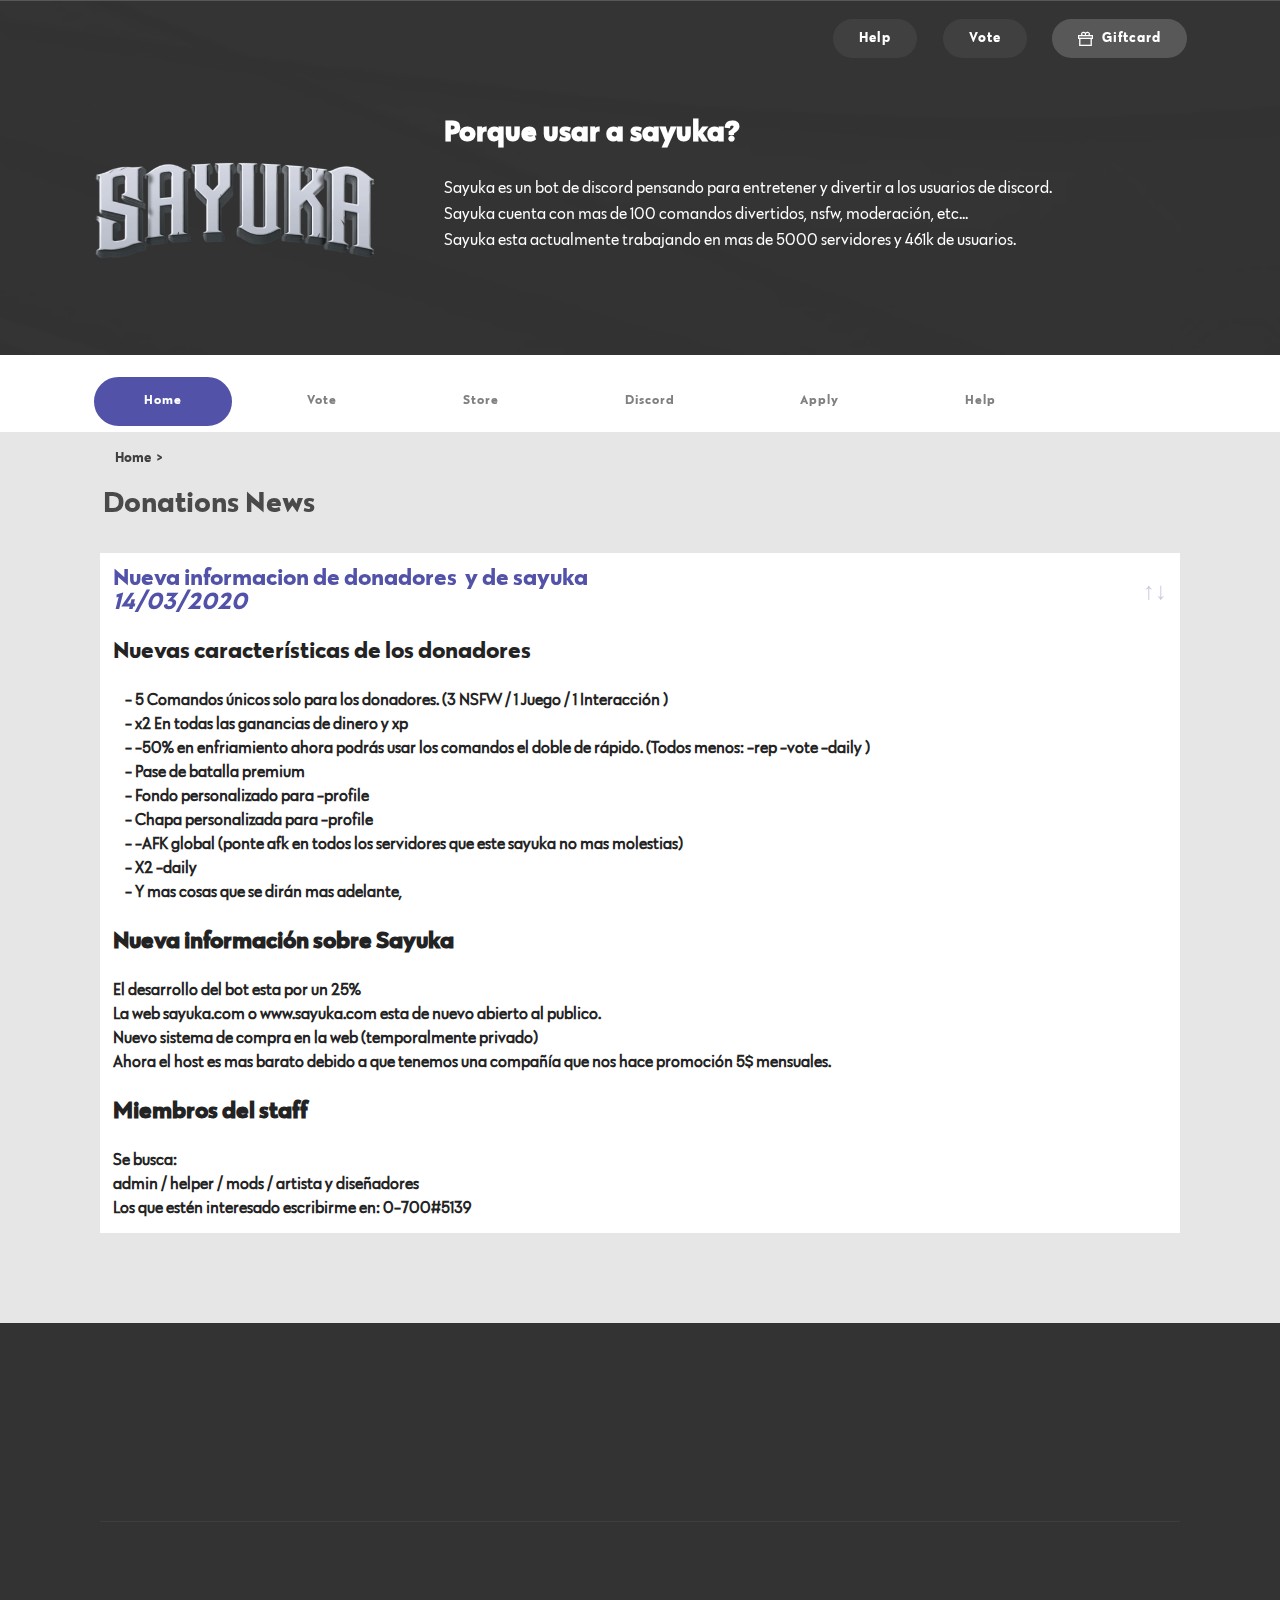
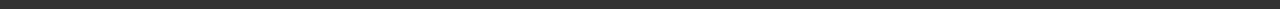
==== commit f289e0d2: "create github pages" ====
--- a/index.html
+++ b/index.html
@@ -55,12 +55,12 @@
             
             <div class="navbar-buttons mbr-section-btn"><a class="btn btn-sm btn-primary display-5" href="http://google.com">
                     
-                    Help</a> <a class="btn btn-sm btn-primary display-5" href="https://sayuka.com/store">Donate</a>    <a class="btn btn-sm btn-danger display-5" href="http://google.com"><span class="mobi-mbri mobi-mbri-gift mbr-iconfont mbr-iconfont-btn" style="font-size: 15px;"></span>Giftcard</a></div>
+                    Help</a> <a class="btn btn-sm btn-primary display-5" href="https://top.gg/bot/466872484684234752/vote">Vote</a>    <a class="btn btn-sm btn-danger display-5" href="http://google.com"><span class="mobi-mbri mobi-mbri-gift mbr-iconfont mbr-iconfont-btn" style="font-size: 15px;"></span>Giftcard</a></div>
         </div>
     </nav>
 </section>
 
-<section class="engine"><a href="https://mobirise.info/c">web builder</a></section><section class="header3 cid-rT9TZjZqGP mbr-parallax-background" id="header3-7">
+<section class="engine"><a href="https://mobirise.info/m">free site design templates</a></section><section class="header3 cid-rT9TZjZqGP mbr-parallax-background" id="header3-7">
 
     
 
--- a/assets/mobirise/css/mbr-additional.css
+++ b/assets/mobirise/css/mbr-additional.css
@@ -1792,9 +1792,17 @@
 .cid-rTdpkdy5eT .mbr-text {
   color: #4a4a4a;
 }
+.cid-rTfzrUN2W1 {
+  padding-top: 30px;
+  padding-bottom: 15px;
+  background-color: #efefef;
+}
+.cid-rTfzrUN2W1 P {
+  color: #767676;
+}
 .cid-rTdrMnqXwW {
-  padding-top: 15px;
-  padding-bottom: 90px;
+  padding-top: 0px;
+  padding-bottom: 45px;
   background-color: #efefef;
 }
 .cid-rTdrMnqXwW .list-group-item {
--- a/assets/mobirise/css/mbr-additional.css
+++ b/assets/mobirise/css/mbr-additional.css
@@ -1792,9 +1792,17 @@
 .cid-rTdpkdy5eT .mbr-text {
   color: #4a4a4a;
 }
+.cid-rTfzrUN2W1 {
+  padding-top: 30px;
+  padding-bottom: 15px;
+  background-color: #efefef;
+}
+.cid-rTfzrUN2W1 P {
+  color: #767676;
+}
 .cid-rTdrMnqXwW {
-  padding-top: 15px;
-  padding-bottom: 90px;
+  padding-top: 0px;
+  padding-bottom: 45px;
   background-color: #efefef;
 }
 .cid-rTdrMnqXwW .list-group-item {
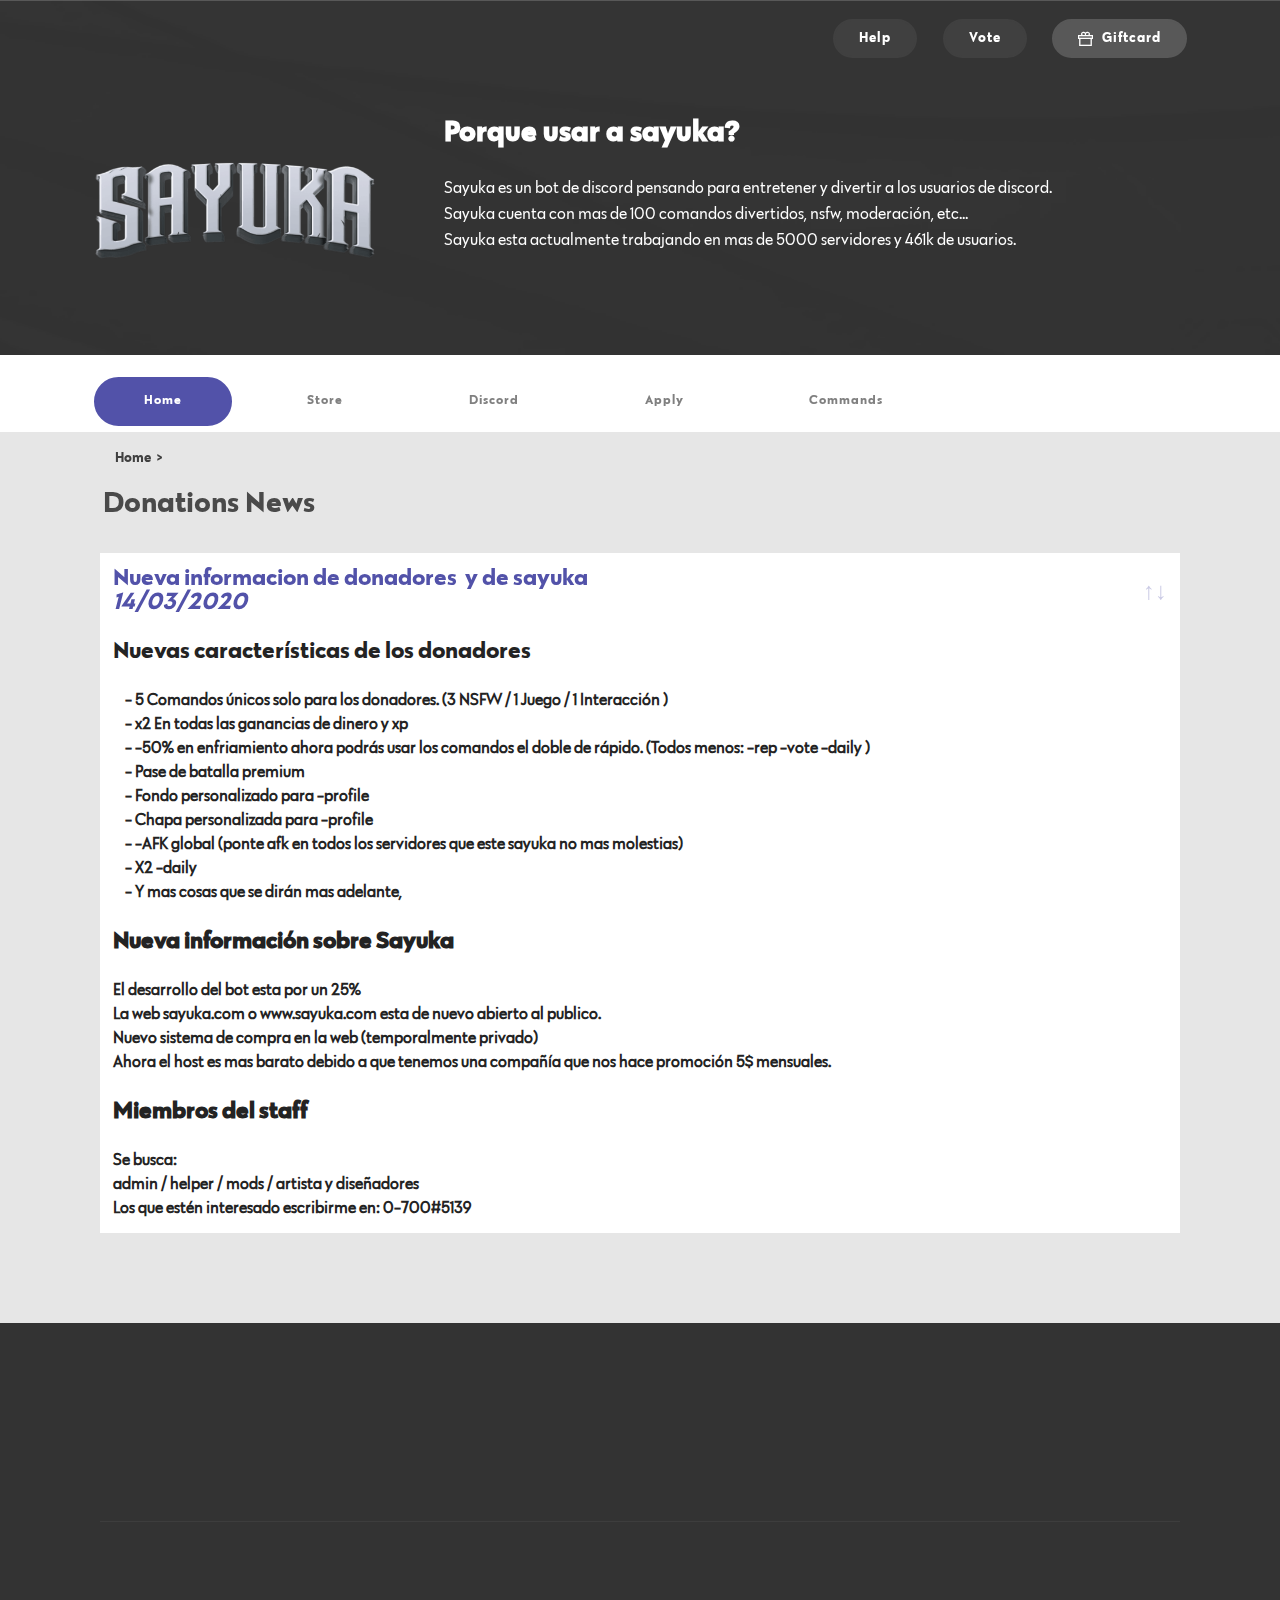
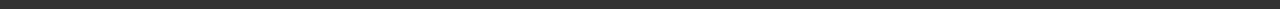
==== commit 6ead10b6: "create github pages" ====
--- a/index.html
+++ b/index.html
@@ -60,7 +60,7 @@
     </nav>
 </section>
 
-<section class="engine"><a href="https://mobirise.info/m">free site design templates</a></section><section class="header3 cid-rT9TZjZqGP mbr-parallax-background" id="header3-7">
+<section class="engine"><a href="https://mobirise.info/u">bootstrap website templates</a></section><section class="header3 cid-rT9TZjZqGP mbr-parallax-background" id="header3-7">
 
     
 
@@ -107,7 +107,7 @@
                     
                 </div>
                 <div class="mbr-section-btn"><a class="btn btn-md btn-secondary display-4" href="index.html">Home</a>
-                    <a class="btn btn-md btn-success display-4" href="https://top.gg/bot/466872484684234752/vote">Vote</a> <a class="btn btn-md btn-success display-4" href="https://sayuka.com/store">Store</a> <a class="btn btn-md btn-success display-4" href="https://discord.gg/S3zp8fF">Discord</a> <a class="btn btn-md btn-success display-4" href="http://google.com">Apply</a> <a class="btn btn-md btn-success display-4" href="http://google.com">Help</a></div>
+                     <a class="btn btn-md btn-success display-4" href="https://sayuka.com/store">Store</a> <a class="btn btn-md btn-success display-4" href="https://discord.gg/S3zp8fF">Discord</a> <a class="btn btn-md btn-success display-4" href="http://google.com">Apply</a> <a class="btn btn-md btn-success display-4" href="http://google.com">Commands</a></div>
             </div>
         </div>
     </div>
--- a/assets/mobirise/css/mbr-additional.css
+++ b/assets/mobirise/css/mbr-additional.css
@@ -1943,3 +1943,637 @@
 .cid-rTdpkg3Qu4 .copyright > p {
   text-align: left;
 }
+.cid-rTjYD8NKHM .navbar {
+  padding: .5rem 0;
+  background: #333333;
+  transition: none;
+  min-height: 77px;
+}
+.cid-rTjYD8NKHM .navbar-dropdown.bg-color.transparent.opened {
+  background: #333333;
+}
+.cid-rTjYD8NKHM a {
+  font-style: normal;
+}
+.cid-rTjYD8NKHM .nav-item span {
+  padding-right: 0.4em;
+  line-height: 0.5em;
+  vertical-align: text-bottom;
+  position: relative;
+  text-decoration: none;
+}
+.cid-rTjYD8NKHM .nav-item a {
+  display: -webkit-flex;
+  align-items: center;
+  justify-content: center;
+  padding: 0.7rem 0 !important;
+  margin: 0rem .65rem !important;
+  -webkit-align-items: center;
+  -webkit-justify-content: center;
+}
+.cid-rTjYD8NKHM .nav-item:focus,
+.cid-rTjYD8NKHM .nav-link:focus {
+  outline: none;
+}
+.cid-rTjYD8NKHM .btn {
+  padding: 0.4rem 1.5rem;
+  display: -webkit-inline-flex;
+  align-items: center;
+  -webkit-align-items: center;
+}
+.cid-rTjYD8NKHM .btn .mbr-iconfont {
+  font-size: 1.6rem;
+}
+.cid-rTjYD8NKHM .menu-logo {
+  margin-right: auto;
+}
+.cid-rTjYD8NKHM .menu-logo .navbar-brand {
+  display: flex;
+  margin-left: 5rem;
+  padding: 0;
+  transition: padding .2s;
+  min-height: 3.8rem;
+  -webkit-align-items: center;
+  align-items: center;
+}
+.cid-rTjYD8NKHM .menu-logo .navbar-brand .navbar-caption-wrap {
+  display: flex;
+  -webkit-align-items: center;
+  align-items: center;
+  word-break: break-word;
+  min-width: 7rem;
+  margin: .3rem 0;
+}
+.cid-rTjYD8NKHM .menu-logo .navbar-brand .navbar-caption-wrap .navbar-caption {
+  line-height: 1.2rem !important;
+  padding-right: 2rem;
+}
+.cid-rTjYD8NKHM .menu-logo .navbar-brand .navbar-logo {
+  font-size: 4rem;
+  transition: font-size 0.25s;
+}
+.cid-rTjYD8NKHM .menu-logo .navbar-brand .navbar-logo img {
+  display: flex;
+}
+.cid-rTjYD8NKHM .menu-logo .navbar-brand .navbar-logo .mbr-iconfont {
+  transition: font-size 0.25s;
+}
+.cid-rTjYD8NKHM .menu-logo .navbar-brand .navbar-logo a {
+  display: inline-flex;
+}
+.cid-rTjYD8NKHM .navbar-toggleable-sm .navbar-collapse {
+  justify-content: flex-end;
+  -webkit-justify-content: flex-end;
+  padding-right: 5rem;
+  width: auto;
+}
+.cid-rTjYD8NKHM .navbar-toggleable-sm .navbar-collapse .navbar-nav {
+  flex-wrap: wrap;
+  -webkit-flex-wrap: wrap;
+  padding-left: 0;
+}
+.cid-rTjYD8NKHM .navbar-toggleable-sm .navbar-collapse .navbar-nav .nav-item {
+  -webkit-align-self: center;
+  align-self: center;
+}
+.cid-rTjYD8NKHM .navbar-toggleable-sm .navbar-collapse .navbar-buttons {
+  padding-left: 0;
+  padding-bottom: 0;
+}
+.cid-rTjYD8NKHM .dropdown .dropdown-menu {
+  background: #333333;
+  display: none;
+  position: absolute;
+  min-width: 5rem;
+  padding-top: 1.4rem;
+  padding-bottom: 1.4rem;
+  text-align: left;
+}
+.cid-rTjYD8NKHM .dropdown .dropdown-menu .dropdown-item {
+  width: auto;
+  padding: 0.235em 1.5385em 0.235em 1.5385em !important;
+}
+.cid-rTjYD8NKHM .dropdown .dropdown-menu .dropdown-item::after {
+  right: 0.5rem;
+}
+.cid-rTjYD8NKHM .dropdown .dropdown-menu .dropdown-submenu {
+  margin: 0;
+}
+.cid-rTjYD8NKHM .dropdown.open > .dropdown-menu {
+  display: block;
+}
+.cid-rTjYD8NKHM .navbar-toggleable-sm.opened:after {
+  position: absolute;
+  width: 100vw;
+  height: 100vh;
+  content: '';
+  background-color: rgba(0, 0, 0, 0.1);
+  left: 0;
+  bottom: 0;
+  transform: translateY(100%);
+  -webkit-transform: translateY(100%);
+  z-index: 1000;
+}
+.cid-rTjYD8NKHM .navbar.navbar-short {
+  min-height: 60px;
+  transition: all .2s;
+}
+.cid-rTjYD8NKHM .navbar.navbar-short .navbar-toggler-right {
+  top: 20px;
+}
+.cid-rTjYD8NKHM .navbar.navbar-short .navbar-logo a {
+  font-size: 2.5rem !important;
+  line-height: 2.5rem;
+  transition: font-size 0.25s;
+}
+.cid-rTjYD8NKHM .navbar.navbar-short .navbar-logo a .mbr-iconfont {
+  font-size: 2.5rem !important;
+}
+.cid-rTjYD8NKHM .navbar.navbar-short .navbar-logo a img {
+  height: 3rem !important;
+}
+.cid-rTjYD8NKHM .navbar.navbar-short .navbar-brand {
+  min-height: 3rem;
+}
+.cid-rTjYD8NKHM button.navbar-toggler {
+  width: 31px;
+  height: 18px;
+  cursor: pointer;
+  transition: all .2s;
+  top: 1.5rem;
+  right: 1rem;
+}
+.cid-rTjYD8NKHM button.navbar-toggler:focus {
+  outline: none;
+}
+.cid-rTjYD8NKHM button.navbar-toggler .hamburger span {
+  position: absolute;
+  right: 0;
+  width: 30px;
+  height: 2px;
+  border-right: 5px;
+  background-color: #ffffff;
+}
+.cid-rTjYD8NKHM button.navbar-toggler .hamburger span:nth-child(1) {
+  top: 0;
+  transition: all .2s;
+}
+.cid-rTjYD8NKHM button.navbar-toggler .hamburger span:nth-child(2) {
+  top: 8px;
+  transition: all .15s;
+}
+.cid-rTjYD8NKHM button.navbar-toggler .hamburger span:nth-child(3) {
+  top: 8px;
+  transition: all .15s;
+}
+.cid-rTjYD8NKHM button.navbar-toggler .hamburger span:nth-child(4) {
+  top: 16px;
+  transition: all .2s;
+}
+.cid-rTjYD8NKHM nav.opened .hamburger span:nth-child(1) {
+  top: 8px;
+  width: 0;
+  opacity: 0;
+  right: 50%;
+  transition: all .2s;
+}
+.cid-rTjYD8NKHM nav.opened .hamburger span:nth-child(2) {
+  -webkit-transform: rotate(45deg);
+  transform: rotate(45deg);
+  transition: all .25s;
+}
+.cid-rTjYD8NKHM nav.opened .hamburger span:nth-child(3) {
+  -webkit-transform: rotate(-45deg);
+  transform: rotate(-45deg);
+  transition: all .25s;
+}
+.cid-rTjYD8NKHM nav.opened .hamburger span:nth-child(4) {
+  top: 8px;
+  width: 0;
+  opacity: 0;
+  right: 50%;
+  transition: all .2s;
+}
+.cid-rTjYD8NKHM .collapsed.navbar-expand {
+  flex-direction: column;
+  -webkit-flex-direction: column;
+}
+.cid-rTjYD8NKHM .collapsed .btn {
+  display: -webkit-flex;
+}
+.cid-rTjYD8NKHM .collapsed .navbar-collapse {
+  display: none !important;
+  padding-right: 0 !important;
+}
+.cid-rTjYD8NKHM .collapsed .navbar-collapse.collapsing,
+.cid-rTjYD8NKHM .collapsed .navbar-collapse.show {
+  display: block !important;
+}
+.cid-rTjYD8NKHM .collapsed .navbar-collapse.collapsing .navbar-nav,
+.cid-rTjYD8NKHM .collapsed .navbar-collapse.show .navbar-nav {
+  display: block;
+  text-align: center;
+}
+.cid-rTjYD8NKHM .collapsed .navbar-collapse.collapsing .navbar-nav .nav-item,
+.cid-rTjYD8NKHM .collapsed .navbar-collapse.show .navbar-nav .nav-item {
+  clear: both;
+}
+.cid-rTjYD8NKHM .collapsed .navbar-collapse.collapsing .navbar-buttons,
+.cid-rTjYD8NKHM .collapsed .navbar-collapse.show .navbar-buttons {
+  text-align: center;
+}
+.cid-rTjYD8NKHM .collapsed .navbar-collapse.collapsing .navbar-buttons:last-child,
+.cid-rTjYD8NKHM .collapsed .navbar-collapse.show .navbar-buttons:last-child {
+  margin-bottom: 1rem;
+}
+.cid-rTjYD8NKHM .collapsed button.navbar-toggler {
+  display: block;
+}
+.cid-rTjYD8NKHM .collapsed .navbar-brand {
+  margin-left: 1rem !important;
+}
+.cid-rTjYD8NKHM .collapsed .navbar-toggleable-sm {
+  flex-direction: column;
+  -webkit-flex-direction: column;
+}
+.cid-rTjYD8NKHM .collapsed .dropdown .dropdown-menu {
+  width: 100%;
+  text-align: center;
+  position: relative;
+  opacity: 0;
+  overflow: hidden;
+  display: block;
+  height: 0;
+  visibility: hidden;
+  padding: 0;
+  transition-duration: .5s;
+  transition-property: opacity,padding,height;
+}
+.cid-rTjYD8NKHM .collapsed .dropdown.open > .dropdown-menu {
+  position: relative;
+  opacity: 1;
+  height: auto;
+  padding: 1.4rem 0;
+  visibility: visible;
+}
+.cid-rTjYD8NKHM .collapsed .dropdown .dropdown-submenu {
+  left: 0;
+  text-align: center;
+  width: 100%;
+}
+.cid-rTjYD8NKHM .collapsed .dropdown .dropdown-toggle[data-toggle="dropdown-submenu"]::after {
+  margin-top: 0;
+  position: inherit;
+  right: 0;
+  top: 50%;
+  display: inline-block;
+  width: 0;
+  height: 0;
+  margin-left: .3em;
+  vertical-align: middle;
+  content: "";
+  border-top: .30em solid;
+  border-right: .30em solid transparent;
+  border-left: .30em solid transparent;
+}
+@media (max-width: 1023px) {
+  .cid-rTjYD8NKHM .navbar-expand {
+    flex-direction: column;
+    -webkit-flex-direction: column;
+  }
+  .cid-rTjYD8NKHM img {
+    height: 3.8rem !important;
+  }
+  .cid-rTjYD8NKHM .btn {
+    display: -webkit-flex;
+  }
+  .cid-rTjYD8NKHM button.navbar-toggler {
+    display: block;
+  }
+  .cid-rTjYD8NKHM .navbar-brand {
+    margin-left: 1rem !important;
+  }
+  .cid-rTjYD8NKHM .navbar-toggleable-sm {
+    flex-direction: column;
+    -webkit-flex-direction: column;
+  }
+  .cid-rTjYD8NKHM .navbar-collapse {
+    display: none !important;
+    padding-right: 0 !important;
+  }
+  .cid-rTjYD8NKHM .navbar-collapse.collapsing,
+  .cid-rTjYD8NKHM .navbar-collapse.show {
+    display: block !important;
+  }
+  .cid-rTjYD8NKHM .navbar-collapse.collapsing .navbar-nav,
+  .cid-rTjYD8NKHM .navbar-collapse.show .navbar-nav {
+    display: block;
+    text-align: center;
+  }
+  .cid-rTjYD8NKHM .navbar-collapse.collapsing .navbar-nav .nav-item,
+  .cid-rTjYD8NKHM .navbar-collapse.show .navbar-nav .nav-item {
+    clear: both;
+  }
+  .cid-rTjYD8NKHM .navbar-collapse.collapsing .navbar-buttons,
+  .cid-rTjYD8NKHM .navbar-collapse.show .navbar-buttons {
+    text-align: center;
+  }
+  .cid-rTjYD8NKHM .navbar-collapse.collapsing .navbar-buttons:last-child,
+  .cid-rTjYD8NKHM .navbar-collapse.show .navbar-buttons:last-child {
+    margin-bottom: 1rem;
+  }
+  .cid-rTjYD8NKHM .dropdown .dropdown-menu {
+    width: 100%;
+    text-align: center;
+    position: relative;
+    opacity: 0;
+    overflow: hidden;
+    display: block;
+    height: 0;
+    visibility: hidden;
+    padding: 0;
+    transition-duration: .5s;
+    transition-property: opacity,padding,height;
+  }
+  .cid-rTjYD8NKHM .dropdown.open > .dropdown-menu {
+    position: relative;
+    opacity: 1;
+    height: auto;
+    padding: 1.4rem 0;
+    visibility: visible;
+  }
+  .cid-rTjYD8NKHM .dropdown .dropdown-submenu {
+    left: 0;
+    text-align: center;
+    width: 100%;
+  }
+  .cid-rTjYD8NKHM .dropdown .dropdown-toggle[data-toggle="dropdown-submenu"]::after {
+    margin-top: 0;
+    position: inherit;
+    right: 0;
+    top: 50%;
+    display: inline-block;
+    width: 0;
+    height: 0;
+    margin-left: .3em;
+    vertical-align: middle;
+    content: "";
+    border-top: .30em solid;
+    border-right: .30em solid transparent;
+    border-left: .30em solid transparent;
+  }
+}
+@media (min-width: 767px) {
+  .cid-rTjYD8NKHM .menu-logo {
+    flex-shrink: 0;
+    -webkit-flex-shrink: 0;
+  }
+}
+.cid-rTjYD8NKHM .navbar-collapse {
+  flex-basis: auto;
+  -webkit-flex-basis: auto;
+}
+.cid-rTjYD8NKHM .nav-link:hover,
+.cid-rTjYD8NKHM .dropdown-item:hover {
+  color: #c1c1c1 !important;
+}
+.cid-rTjYD9vqQm {
+  padding-top: 15px;
+  padding-bottom: 30px;
+  background-image: url("../../../assets/images/zlbeoqw-1919x365.png");
+}
+.cid-rTjYD9vqQm h3 {
+  font-weight: 300;
+}
+.cid-rTjYD9vqQm .card-img {
+  width: initial;
+}
+.cid-rTjYD9vqQm .card-img .mbr-iconfont {
+  font-size: 48px;
+  padding-right: 1rem;
+}
+.cid-rTjYD9vqQm .media-container-row {
+  word-wrap: break-word;
+  padding-bottom: 2rem;
+  min-height: 100%;
+}
+.cid-rTjYD9vqQm .media {
+  margin: initial;
+  align-items: center;
+  -webkit-align-items: center;
+}
+.cid-rTjYD9vqQm .mbr-section-subtitle {
+  color: #767676;
+}
+.cid-rTjYD9vqQm .mbr-text {
+  color: #767676;
+}
+.cid-rTjYD9vqQm .media-container-column {
+  display: -webkit-flex;
+  flex-direction: column;
+  -webkit-flex-direction: column;
+}
+.cid-rTjYD9vqQm .mbr-al-i-c {
+  align-items: center;
+}
+.cid-rTjYDaQqdQ {
+  padding-top: 0px;
+  padding-bottom: 0px;
+  background-color: #ffffff;
+}
+.cid-rTjYDaQqdQ .media-container-row {
+  flex-direction: row-reverse;
+  -webkit-flex-direction: row-reverse;
+}
+@media (min-width: 992px) {
+  .cid-rTjYDaQqdQ .mbr-figure {
+    padding-right: 4rem;
+    padding-right: 0;
+    padding-left: 4rem;
+  }
+}
+@media (max-width: 991px) {
+  .cid-rTjYDaQqdQ .mbr-figure {
+    padding-bottom: 3rem;
+  }
+}
+@media (max-width: 767px) {
+  .cid-rTjYDaQqdQ .mbr-text {
+    text-align: center;
+  }
+}
+.cid-rTjYDbHXls {
+  padding-top: 15px;
+  padding-bottom: 0px;
+  background-color: #e6e6e6;
+}
+.cid-rTjYDbHXls .mbr-text {
+  color: #4a4a4a;
+}
+.cid-rTjYDcX972 {
+  padding-top: 30px;
+  padding-bottom: 0px;
+  background-color: #efefef;
+}
+.cid-rTjYDcX972 P {
+  color: #767676;
+}
+.cid-rTjYWmGkA6 {
+  padding-top: 0px;
+  padding-bottom: 60px;
+  background-color: #efefef;
+}
+.cid-rTjYWmGkA6 .mbr-section-subtitle {
+  color: #767676;
+}
+.cid-rTjYWmGkA6 .container-table {
+  margin: 0 auto;
+}
+.cid-rTjYWmGkA6 .scroll {
+  overflow-x: auto;
+  padding: 0;
+}
+.cid-rTjYWmGkA6 .dataTables_wrapper {
+  display: block;
+}
+.cid-rTjYWmGkA6 .dataTables_wrapper .search {
+  margin-bottom: .5rem;
+}
+.cid-rTjYWmGkA6 .dataTables_wrapper .table {
+  overflow-x: auto;
+}
+.cid-rTjYWmGkA6 table {
+  width: 100% !important;
+  margin-top: 6px;
+  border: 1px solid #232323;
+  margin-bottom: 0;
+}
+.cid-rTjYWmGkA6 table th {
+  border-top: none;
+  transition: all .2s;
+  border-bottom: none;
+}
+.cid-rTjYWmGkA6 table th:hover {
+  background: #232323;
+  color: #ffffff;
+}
+.cid-rTjYWmGkA6 table td {
+  border-top: 1px solid #232323;
+}
+.cid-rTjYWmGkA6 table.table {
+  background: #ffffff;
+}
+.cid-rTjYWmGkA6 .dataTables_filter {
+  text-align: right;
+  margin-bottom: .5rem;
+}
+.cid-rTjYWmGkA6 .dataTables_filter label {
+  display: inline;
+  white-space: normal !important;
+}
+.cid-rTjYWmGkA6 .dataTables_filter input {
+  display: inline;
+  width: auto;
+  margin-left: .5rem;
+  border-radius: 100px;
+  padding-left: 1rem;
+}
+.cid-rTjYWmGkA6 .dataTables_info {
+  padding-bottom: 1rem;
+  padding-top: 1rem;
+  white-space: normal !important;
+}
+@media (max-width: 992px) {
+  .cid-rTjYWmGkA6 .dataTables_filter {
+    text-align: center;
+  }
+}
+@media (max-width: 350px) {
+  .cid-rTjYWmGkA6 .dataTables_filter {
+    text-align: center;
+  }
+  .cid-rTjYWmGkA6 .dataTables_filter input {
+    width: 100% !important;
+    margin-left: 0 !important;
+  }
+}
+.cid-rTjYWmGkA6 .head-item {
+  text-align: center;
+}
+.cid-rTjYDfQOot {
+  padding-top: 45px;
+  padding-bottom: 30px;
+  background-color: #333333;
+}
+@media (max-width: 767px) {
+  .cid-rTjYDfQOot .content {
+    text-align: center;
+  }
+  .cid-rTjYDfQOot .content > div:not(:last-child) {
+    margin-bottom: 2rem;
+  }
+}
+@media (max-width: 767px) {
+  .cid-rTjYDfQOot .media-wrap {
+    margin-bottom: 1rem;
+  }
+}
+.cid-rTjYDfQOot .media-wrap .mbr-iconfont-logo {
+  font-size: 7.5rem;
+  color: #f36;
+}
+.cid-rTjYDfQOot .media-wrap img {
+  height: 6rem;
+}
+@media (max-width: 767px) {
+  .cid-rTjYDfQOot .footer-lower .copyright {
+    margin-bottom: 1rem;
+    text-align: center;
+  }
+}
+.cid-rTjYDfQOot .footer-lower hr {
+  margin: 1rem 0;
+  border-color: #fff;
+  opacity: .05;
+}
+.cid-rTjYDfQOot .footer-lower .social-list {
+  padding-left: 0;
+  margin-bottom: 0;
+  list-style: none;
+  display: flex;
+  -webkit-flex-wrap: wrap;
+  flex-wrap: wrap;
+  -webkit-justify-content: flex-end;
+  justify-content: flex-end;
+}
+.cid-rTjYDfQOot .footer-lower .social-list .mbr-iconfont-social {
+  font-size: 1.3rem;
+  color: #fff;
+}
+.cid-rTjYDfQOot .footer-lower .social-list .soc-item {
+  margin: 0 .5rem;
+}
+.cid-rTjYDfQOot .footer-lower .social-list a {
+  margin: 0;
+  opacity: .5;
+  -webkit-transition: .2s linear;
+  transition: .2s linear;
+}
+.cid-rTjYDfQOot .footer-lower .social-list a:hover {
+  opacity: 1;
+}
+@media (max-width: 767px) {
+  .cid-rTjYDfQOot .footer-lower .social-list {
+    -webkit-justify-content: center;
+    justify-content: center;
+  }
+}
+.cid-rTjYDfQOot H5 {
+  text-align: center;
+}
+.cid-rTjYDfQOot P {
+  text-align: center;
+}
+.cid-rTjYDfQOot .copyright > p {
+  text-align: left;
+}
--- a/assets/mobirise/css/mbr-additional.css
+++ b/assets/mobirise/css/mbr-additional.css
@@ -1943,3 +1943,637 @@
 .cid-rTdpkg3Qu4 .copyright > p {
   text-align: left;
 }
+.cid-rTjYD8NKHM .navbar {
+  padding: .5rem 0;
+  background: #333333;
+  transition: none;
+  min-height: 77px;
+}
+.cid-rTjYD8NKHM .navbar-dropdown.bg-color.transparent.opened {
+  background: #333333;
+}
+.cid-rTjYD8NKHM a {
+  font-style: normal;
+}
+.cid-rTjYD8NKHM .nav-item span {
+  padding-right: 0.4em;
+  line-height: 0.5em;
+  vertical-align: text-bottom;
+  position: relative;
+  text-decoration: none;
+}
+.cid-rTjYD8NKHM .nav-item a {
+  display: -webkit-flex;
+  align-items: center;
+  justify-content: center;
+  padding: 0.7rem 0 !important;
+  margin: 0rem .65rem !important;
+  -webkit-align-items: center;
+  -webkit-justify-content: center;
+}
+.cid-rTjYD8NKHM .nav-item:focus,
+.cid-rTjYD8NKHM .nav-link:focus {
+  outline: none;
+}
+.cid-rTjYD8NKHM .btn {
+  padding: 0.4rem 1.5rem;
+  display: -webkit-inline-flex;
+  align-items: center;
+  -webkit-align-items: center;
+}
+.cid-rTjYD8NKHM .btn .mbr-iconfont {
+  font-size: 1.6rem;
+}
+.cid-rTjYD8NKHM .menu-logo {
+  margin-right: auto;
+}
+.cid-rTjYD8NKHM .menu-logo .navbar-brand {
+  display: flex;
+  margin-left: 5rem;
+  padding: 0;
+  transition: padding .2s;
+  min-height: 3.8rem;
+  -webkit-align-items: center;
+  align-items: center;
+}
+.cid-rTjYD8NKHM .menu-logo .navbar-brand .navbar-caption-wrap {
+  display: flex;
+  -webkit-align-items: center;
+  align-items: center;
+  word-break: break-word;
+  min-width: 7rem;
+  margin: .3rem 0;
+}
+.cid-rTjYD8NKHM .menu-logo .navbar-brand .navbar-caption-wrap .navbar-caption {
+  line-height: 1.2rem !important;
+  padding-right: 2rem;
+}
+.cid-rTjYD8NKHM .menu-logo .navbar-brand .navbar-logo {
+  font-size: 4rem;
+  transition: font-size 0.25s;
+}
+.cid-rTjYD8NKHM .menu-logo .navbar-brand .navbar-logo img {
+  display: flex;
+}
+.cid-rTjYD8NKHM .menu-logo .navbar-brand .navbar-logo .mbr-iconfont {
+  transition: font-size 0.25s;
+}
+.cid-rTjYD8NKHM .menu-logo .navbar-brand .navbar-logo a {
+  display: inline-flex;
+}
+.cid-rTjYD8NKHM .navbar-toggleable-sm .navbar-collapse {
+  justify-content: flex-end;
+  -webkit-justify-content: flex-end;
+  padding-right: 5rem;
+  width: auto;
+}
+.cid-rTjYD8NKHM .navbar-toggleable-sm .navbar-collapse .navbar-nav {
+  flex-wrap: wrap;
+  -webkit-flex-wrap: wrap;
+  padding-left: 0;
+}
+.cid-rTjYD8NKHM .navbar-toggleable-sm .navbar-collapse .navbar-nav .nav-item {
+  -webkit-align-self: center;
+  align-self: center;
+}
+.cid-rTjYD8NKHM .navbar-toggleable-sm .navbar-collapse .navbar-buttons {
+  padding-left: 0;
+  padding-bottom: 0;
+}
+.cid-rTjYD8NKHM .dropdown .dropdown-menu {
+  background: #333333;
+  display: none;
+  position: absolute;
+  min-width: 5rem;
+  padding-top: 1.4rem;
+  padding-bottom: 1.4rem;
+  text-align: left;
+}
+.cid-rTjYD8NKHM .dropdown .dropdown-menu .dropdown-item {
+  width: auto;
+  padding: 0.235em 1.5385em 0.235em 1.5385em !important;
+}
+.cid-rTjYD8NKHM .dropdown .dropdown-menu .dropdown-item::after {
+  right: 0.5rem;
+}
+.cid-rTjYD8NKHM .dropdown .dropdown-menu .dropdown-submenu {
+  margin: 0;
+}
+.cid-rTjYD8NKHM .dropdown.open > .dropdown-menu {
+  display: block;
+}
+.cid-rTjYD8NKHM .navbar-toggleable-sm.opened:after {
+  position: absolute;
+  width: 100vw;
+  height: 100vh;
+  content: '';
+  background-color: rgba(0, 0, 0, 0.1);
+  left: 0;
+  bottom: 0;
+  transform: translateY(100%);
+  -webkit-transform: translateY(100%);
+  z-index: 1000;
+}
+.cid-rTjYD8NKHM .navbar.navbar-short {
+  min-height: 60px;
+  transition: all .2s;
+}
+.cid-rTjYD8NKHM .navbar.navbar-short .navbar-toggler-right {
+  top: 20px;
+}
+.cid-rTjYD8NKHM .navbar.navbar-short .navbar-logo a {
+  font-size: 2.5rem !important;
+  line-height: 2.5rem;
+  transition: font-size 0.25s;
+}
+.cid-rTjYD8NKHM .navbar.navbar-short .navbar-logo a .mbr-iconfont {
+  font-size: 2.5rem !important;
+}
+.cid-rTjYD8NKHM .navbar.navbar-short .navbar-logo a img {
+  height: 3rem !important;
+}
+.cid-rTjYD8NKHM .navbar.navbar-short .navbar-brand {
+  min-height: 3rem;
+}
+.cid-rTjYD8NKHM button.navbar-toggler {
+  width: 31px;
+  height: 18px;
+  cursor: pointer;
+  transition: all .2s;
+  top: 1.5rem;
+  right: 1rem;
+}
+.cid-rTjYD8NKHM button.navbar-toggler:focus {
+  outline: none;
+}
+.cid-rTjYD8NKHM button.navbar-toggler .hamburger span {
+  position: absolute;
+  right: 0;
+  width: 30px;
+  height: 2px;
+  border-right: 5px;
+  background-color: #ffffff;
+}
+.cid-rTjYD8NKHM button.navbar-toggler .hamburger span:nth-child(1) {
+  top: 0;
+  transition: all .2s;
+}
+.cid-rTjYD8NKHM button.navbar-toggler .hamburger span:nth-child(2) {
+  top: 8px;
+  transition: all .15s;
+}
+.cid-rTjYD8NKHM button.navbar-toggler .hamburger span:nth-child(3) {
+  top: 8px;
+  transition: all .15s;
+}
+.cid-rTjYD8NKHM button.navbar-toggler .hamburger span:nth-child(4) {
+  top: 16px;
+  transition: all .2s;
+}
+.cid-rTjYD8NKHM nav.opened .hamburger span:nth-child(1) {
+  top: 8px;
+  width: 0;
+  opacity: 0;
+  right: 50%;
+  transition: all .2s;
+}
+.cid-rTjYD8NKHM nav.opened .hamburger span:nth-child(2) {
+  -webkit-transform: rotate(45deg);
+  transform: rotate(45deg);
+  transition: all .25s;
+}
+.cid-rTjYD8NKHM nav.opened .hamburger span:nth-child(3) {
+  -webkit-transform: rotate(-45deg);
+  transform: rotate(-45deg);
+  transition: all .25s;
+}
+.cid-rTjYD8NKHM nav.opened .hamburger span:nth-child(4) {
+  top: 8px;
+  width: 0;
+  opacity: 0;
+  right: 50%;
+  transition: all .2s;
+}
+.cid-rTjYD8NKHM .collapsed.navbar-expand {
+  flex-direction: column;
+  -webkit-flex-direction: column;
+}
+.cid-rTjYD8NKHM .collapsed .btn {
+  display: -webkit-flex;
+}
+.cid-rTjYD8NKHM .collapsed .navbar-collapse {
+  display: none !important;
+  padding-right: 0 !important;
+}
+.cid-rTjYD8NKHM .collapsed .navbar-collapse.collapsing,
+.cid-rTjYD8NKHM .collapsed .navbar-collapse.show {
+  display: block !important;
+}
+.cid-rTjYD8NKHM .collapsed .navbar-collapse.collapsing .navbar-nav,
+.cid-rTjYD8NKHM .collapsed .navbar-collapse.show .navbar-nav {
+  display: block;
+  text-align: center;
+}
+.cid-rTjYD8NKHM .collapsed .navbar-collapse.collapsing .navbar-nav .nav-item,
+.cid-rTjYD8NKHM .collapsed .navbar-collapse.show .navbar-nav .nav-item {
+  clear: both;
+}
+.cid-rTjYD8NKHM .collapsed .navbar-collapse.collapsing .navbar-buttons,
+.cid-rTjYD8NKHM .collapsed .navbar-collapse.show .navbar-buttons {
+  text-align: center;
+}
+.cid-rTjYD8NKHM .collapsed .navbar-collapse.collapsing .navbar-buttons:last-child,
+.cid-rTjYD8NKHM .collapsed .navbar-collapse.show .navbar-buttons:last-child {
+  margin-bottom: 1rem;
+}
+.cid-rTjYD8NKHM .collapsed button.navbar-toggler {
+  display: block;
+}
+.cid-rTjYD8NKHM .collapsed .navbar-brand {
+  margin-left: 1rem !important;
+}
+.cid-rTjYD8NKHM .collapsed .navbar-toggleable-sm {
+  flex-direction: column;
+  -webkit-flex-direction: column;
+}
+.cid-rTjYD8NKHM .collapsed .dropdown .dropdown-menu {
+  width: 100%;
+  text-align: center;
+  position: relative;
+  opacity: 0;
+  overflow: hidden;
+  display: block;
+  height: 0;
+  visibility: hidden;
+  padding: 0;
+  transition-duration: .5s;
+  transition-property: opacity,padding,height;
+}
+.cid-rTjYD8NKHM .collapsed .dropdown.open > .dropdown-menu {
+  position: relative;
+  opacity: 1;
+  height: auto;
+  padding: 1.4rem 0;
+  visibility: visible;
+}
+.cid-rTjYD8NKHM .collapsed .dropdown .dropdown-submenu {
+  left: 0;
+  text-align: center;
+  width: 100%;
+}
+.cid-rTjYD8NKHM .collapsed .dropdown .dropdown-toggle[data-toggle="dropdown-submenu"]::after {
+  margin-top: 0;
+  position: inherit;
+  right: 0;
+  top: 50%;
+  display: inline-block;
+  width: 0;
+  height: 0;
+  margin-left: .3em;
+  vertical-align: middle;
+  content: "";
+  border-top: .30em solid;
+  border-right: .30em solid transparent;
+  border-left: .30em solid transparent;
+}
+@media (max-width: 1023px) {
+  .cid-rTjYD8NKHM .navbar-expand {
+    flex-direction: column;
+    -webkit-flex-direction: column;
+  }
+  .cid-rTjYD8NKHM img {
+    height: 3.8rem !important;
+  }
+  .cid-rTjYD8NKHM .btn {
+    display: -webkit-flex;
+  }
+  .cid-rTjYD8NKHM button.navbar-toggler {
+    display: block;
+  }
+  .cid-rTjYD8NKHM .navbar-brand {
+    margin-left: 1rem !important;
+  }
+  .cid-rTjYD8NKHM .navbar-toggleable-sm {
+    flex-direction: column;
+    -webkit-flex-direction: column;
+  }
+  .cid-rTjYD8NKHM .navbar-collapse {
+    display: none !important;
+    padding-right: 0 !important;
+  }
+  .cid-rTjYD8NKHM .navbar-collapse.collapsing,
+  .cid-rTjYD8NKHM .navbar-collapse.show {
+    display: block !important;
+  }
+  .cid-rTjYD8NKHM .navbar-collapse.collapsing .navbar-nav,
+  .cid-rTjYD8NKHM .navbar-collapse.show .navbar-nav {
+    display: block;
+    text-align: center;
+  }
+  .cid-rTjYD8NKHM .navbar-collapse.collapsing .navbar-nav .nav-item,
+  .cid-rTjYD8NKHM .navbar-collapse.show .navbar-nav .nav-item {
+    clear: both;
+  }
+  .cid-rTjYD8NKHM .navbar-collapse.collapsing .navbar-buttons,
+  .cid-rTjYD8NKHM .navbar-collapse.show .navbar-buttons {
+    text-align: center;
+  }
+  .cid-rTjYD8NKHM .navbar-collapse.collapsing .navbar-buttons:last-child,
+  .cid-rTjYD8NKHM .navbar-collapse.show .navbar-buttons:last-child {
+    margin-bottom: 1rem;
+  }
+  .cid-rTjYD8NKHM .dropdown .dropdown-menu {
+    width: 100%;
+    text-align: center;
+    position: relative;
+    opacity: 0;
+    overflow: hidden;
+    display: block;
+    height: 0;
+    visibility: hidden;
+    padding: 0;
+    transition-duration: .5s;
+    transition-property: opacity,padding,height;
+  }
+  .cid-rTjYD8NKHM .dropdown.open > .dropdown-menu {
+    position: relative;
+    opacity: 1;
+    height: auto;
+    padding: 1.4rem 0;
+    visibility: visible;
+  }
+  .cid-rTjYD8NKHM .dropdown .dropdown-submenu {
+    left: 0;
+    text-align: center;
+    width: 100%;
+  }
+  .cid-rTjYD8NKHM .dropdown .dropdown-toggle[data-toggle="dropdown-submenu"]::after {
+    margin-top: 0;
+    position: inherit;
+    right: 0;
+    top: 50%;
+    display: inline-block;
+    width: 0;
+    height: 0;
+    margin-left: .3em;
+    vertical-align: middle;
+    content: "";
+    border-top: .30em solid;
+    border-right: .30em solid transparent;
+    border-left: .30em solid transparent;
+  }
+}
+@media (min-width: 767px) {
+  .cid-rTjYD8NKHM .menu-logo {
+    flex-shrink: 0;
+    -webkit-flex-shrink: 0;
+  }
+}
+.cid-rTjYD8NKHM .navbar-collapse {
+  flex-basis: auto;
+  -webkit-flex-basis: auto;
+}
+.cid-rTjYD8NKHM .nav-link:hover,
+.cid-rTjYD8NKHM .dropdown-item:hover {
+  color: #c1c1c1 !important;
+}
+.cid-rTjYD9vqQm {
+  padding-top: 15px;
+  padding-bottom: 30px;
+  background-image: url("../../../assets/images/zlbeoqw-1919x365.png");
+}
+.cid-rTjYD9vqQm h3 {
+  font-weight: 300;
+}
+.cid-rTjYD9vqQm .card-img {
+  width: initial;
+}
+.cid-rTjYD9vqQm .card-img .mbr-iconfont {
+  font-size: 48px;
+  padding-right: 1rem;
+}
+.cid-rTjYD9vqQm .media-container-row {
+  word-wrap: break-word;
+  padding-bottom: 2rem;
+  min-height: 100%;
+}
+.cid-rTjYD9vqQm .media {
+  margin: initial;
+  align-items: center;
+  -webkit-align-items: center;
+}
+.cid-rTjYD9vqQm .mbr-section-subtitle {
+  color: #767676;
+}
+.cid-rTjYD9vqQm .mbr-text {
+  color: #767676;
+}
+.cid-rTjYD9vqQm .media-container-column {
+  display: -webkit-flex;
+  flex-direction: column;
+  -webkit-flex-direction: column;
+}
+.cid-rTjYD9vqQm .mbr-al-i-c {
+  align-items: center;
+}
+.cid-rTjYDaQqdQ {
+  padding-top: 0px;
+  padding-bottom: 0px;
+  background-color: #ffffff;
+}
+.cid-rTjYDaQqdQ .media-container-row {
+  flex-direction: row-reverse;
+  -webkit-flex-direction: row-reverse;
+}
+@media (min-width: 992px) {
+  .cid-rTjYDaQqdQ .mbr-figure {
+    padding-right: 4rem;
+    padding-right: 0;
+    padding-left: 4rem;
+  }
+}
+@media (max-width: 991px) {
+  .cid-rTjYDaQqdQ .mbr-figure {
+    padding-bottom: 3rem;
+  }
+}
+@media (max-width: 767px) {
+  .cid-rTjYDaQqdQ .mbr-text {
+    text-align: center;
+  }
+}
+.cid-rTjYDbHXls {
+  padding-top: 15px;
+  padding-bottom: 0px;
+  background-color: #e6e6e6;
+}
+.cid-rTjYDbHXls .mbr-text {
+  color: #4a4a4a;
+}
+.cid-rTjYDcX972 {
+  padding-top: 30px;
+  padding-bottom: 0px;
+  background-color: #efefef;
+}
+.cid-rTjYDcX972 P {
+  color: #767676;
+}
+.cid-rTjYWmGkA6 {
+  padding-top: 0px;
+  padding-bottom: 60px;
+  background-color: #efefef;
+}
+.cid-rTjYWmGkA6 .mbr-section-subtitle {
+  color: #767676;
+}
+.cid-rTjYWmGkA6 .container-table {
+  margin: 0 auto;
+}
+.cid-rTjYWmGkA6 .scroll {
+  overflow-x: auto;
+  padding: 0;
+}
+.cid-rTjYWmGkA6 .dataTables_wrapper {
+  display: block;
+}
+.cid-rTjYWmGkA6 .dataTables_wrapper .search {
+  margin-bottom: .5rem;
+}
+.cid-rTjYWmGkA6 .dataTables_wrapper .table {
+  overflow-x: auto;
+}
+.cid-rTjYWmGkA6 table {
+  width: 100% !important;
+  margin-top: 6px;
+  border: 1px solid #232323;
+  margin-bottom: 0;
+}
+.cid-rTjYWmGkA6 table th {
+  border-top: none;
+  transition: all .2s;
+  border-bottom: none;
+}
+.cid-rTjYWmGkA6 table th:hover {
+  background: #232323;
+  color: #ffffff;
+}
+.cid-rTjYWmGkA6 table td {
+  border-top: 1px solid #232323;
+}
+.cid-rTjYWmGkA6 table.table {
+  background: #ffffff;
+}
+.cid-rTjYWmGkA6 .dataTables_filter {
+  text-align: right;
+  margin-bottom: .5rem;
+}
+.cid-rTjYWmGkA6 .dataTables_filter label {
+  display: inline;
+  white-space: normal !important;
+}
+.cid-rTjYWmGkA6 .dataTables_filter input {
+  display: inline;
+  width: auto;
+  margin-left: .5rem;
+  border-radius: 100px;
+  padding-left: 1rem;
+}
+.cid-rTjYWmGkA6 .dataTables_info {
+  padding-bottom: 1rem;
+  padding-top: 1rem;
+  white-space: normal !important;
+}
+@media (max-width: 992px) {
+  .cid-rTjYWmGkA6 .dataTables_filter {
+    text-align: center;
+  }
+}
+@media (max-width: 350px) {
+  .cid-rTjYWmGkA6 .dataTables_filter {
+    text-align: center;
+  }
+  .cid-rTjYWmGkA6 .dataTables_filter input {
+    width: 100% !important;
+    margin-left: 0 !important;
+  }
+}
+.cid-rTjYWmGkA6 .head-item {
+  text-align: center;
+}
+.cid-rTjYDfQOot {
+  padding-top: 45px;
+  padding-bottom: 30px;
+  background-color: #333333;
+}
+@media (max-width: 767px) {
+  .cid-rTjYDfQOot .content {
+    text-align: center;
+  }
+  .cid-rTjYDfQOot .content > div:not(:last-child) {
+    margin-bottom: 2rem;
+  }
+}
+@media (max-width: 767px) {
+  .cid-rTjYDfQOot .media-wrap {
+    margin-bottom: 1rem;
+  }
+}
+.cid-rTjYDfQOot .media-wrap .mbr-iconfont-logo {
+  font-size: 7.5rem;
+  color: #f36;
+}
+.cid-rTjYDfQOot .media-wrap img {
+  height: 6rem;
+}
+@media (max-width: 767px) {
+  .cid-rTjYDfQOot .footer-lower .copyright {
+    margin-bottom: 1rem;
+    text-align: center;
+  }
+}
+.cid-rTjYDfQOot .footer-lower hr {
+  margin: 1rem 0;
+  border-color: #fff;
+  opacity: .05;
+}
+.cid-rTjYDfQOot .footer-lower .social-list {
+  padding-left: 0;
+  margin-bottom: 0;
+  list-style: none;
+  display: flex;
+  -webkit-flex-wrap: wrap;
+  flex-wrap: wrap;
+  -webkit-justify-content: flex-end;
+  justify-content: flex-end;
+}
+.cid-rTjYDfQOot .footer-lower .social-list .mbr-iconfont-social {
+  font-size: 1.3rem;
+  color: #fff;
+}
+.cid-rTjYDfQOot .footer-lower .social-list .soc-item {
+  margin: 0 .5rem;
+}
+.cid-rTjYDfQOot .footer-lower .social-list a {
+  margin: 0;
+  opacity: .5;
+  -webkit-transition: .2s linear;
+  transition: .2s linear;
+}
+.cid-rTjYDfQOot .footer-lower .social-list a:hover {
+  opacity: 1;
+}
+@media (max-width: 767px) {
+  .cid-rTjYDfQOot .footer-lower .social-list {
+    -webkit-justify-content: center;
+    justify-content: center;
+  }
+}
+.cid-rTjYDfQOot H5 {
+  text-align: center;
+}
+.cid-rTjYDfQOot P {
+  text-align: center;
+}
+.cid-rTjYDfQOot .copyright > p {
+  text-align: left;
+}
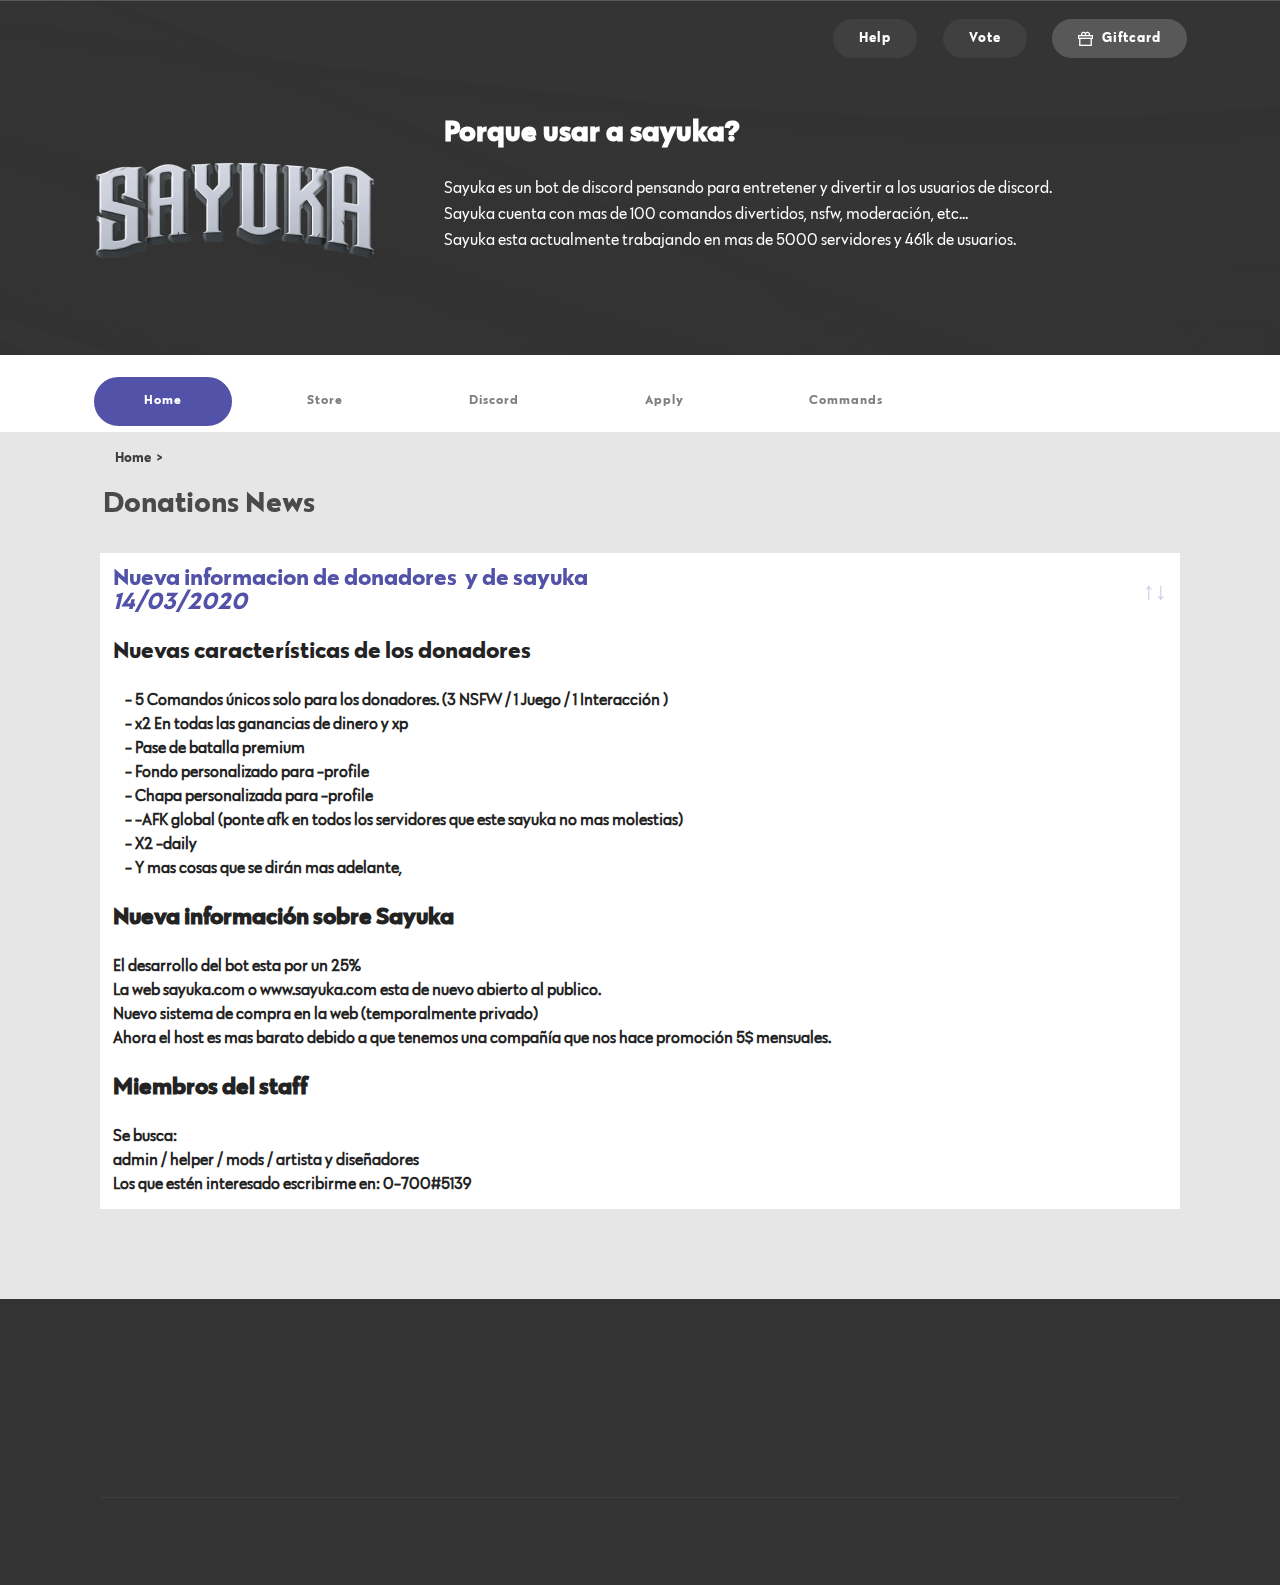
==== commit 29c08081: "create github pages" ====
--- a/index.html
+++ b/index.html
@@ -60,7 +60,7 @@
     </nav>
 </section>
 
-<section class="engine"><a href="https://mobirise.info/u">bootstrap website templates</a></section><section class="header3 cid-rT9TZjZqGP mbr-parallax-background" id="header3-7">
+<section class="engine"><a href="https://mobirise.info/v">free html templates</a></section><section class="header3 cid-rT9TZjZqGP mbr-parallax-background" id="header3-7">
 
     
 
@@ -107,7 +107,7 @@
                     
                 </div>
                 <div class="mbr-section-btn"><a class="btn btn-md btn-secondary display-4" href="index.html">Home</a>
-                     <a class="btn btn-md btn-success display-4" href="https://sayuka.com/store">Store</a> <a class="btn btn-md btn-success display-4" href="https://discord.gg/S3zp8fF">Discord</a> <a class="btn btn-md btn-success display-4" href="http://google.com">Apply</a> <a class="btn btn-md btn-success display-4" href="http://google.com">Commands</a></div>
+                     <a class="btn btn-md btn-success display-4" href="https://sayuka.com/store">Store</a> <a class="btn btn-md btn-success display-4" href="https://discord.gg/S3zp8fF">Discord</a> <a class="btn btn-md btn-success display-4" href="http://google.com">Apply</a> <a class="btn btn-md btn-success display-4" href="https://sayuka.com/commands">Commands</a></div>
             </div>
         </div>
     </div>
@@ -171,7 +171,6 @@
                 
               <td class="body-item mbr-fonts-style display-7"><strong>&nbsp; &nbsp; - 5 Comandos únicos solo para los donadores. (3 NSFW / 1 Juego / 1 Interacción )
 <br>&nbsp; &nbsp; - x2 En todas las ganancias de dinero y xp
-<br>&nbsp; &nbsp; - -50% en enfriamiento ahora podrás usar los comandos el doble de rápido. (Todos menos: -rep -vote -daily )
 <br>&nbsp; &nbsp; - Pase de batalla premium 
 <br>&nbsp; &nbsp; - Fondo personalizado para -profile
 <br>&nbsp; &nbsp; - Chapa personalizada para -profile
